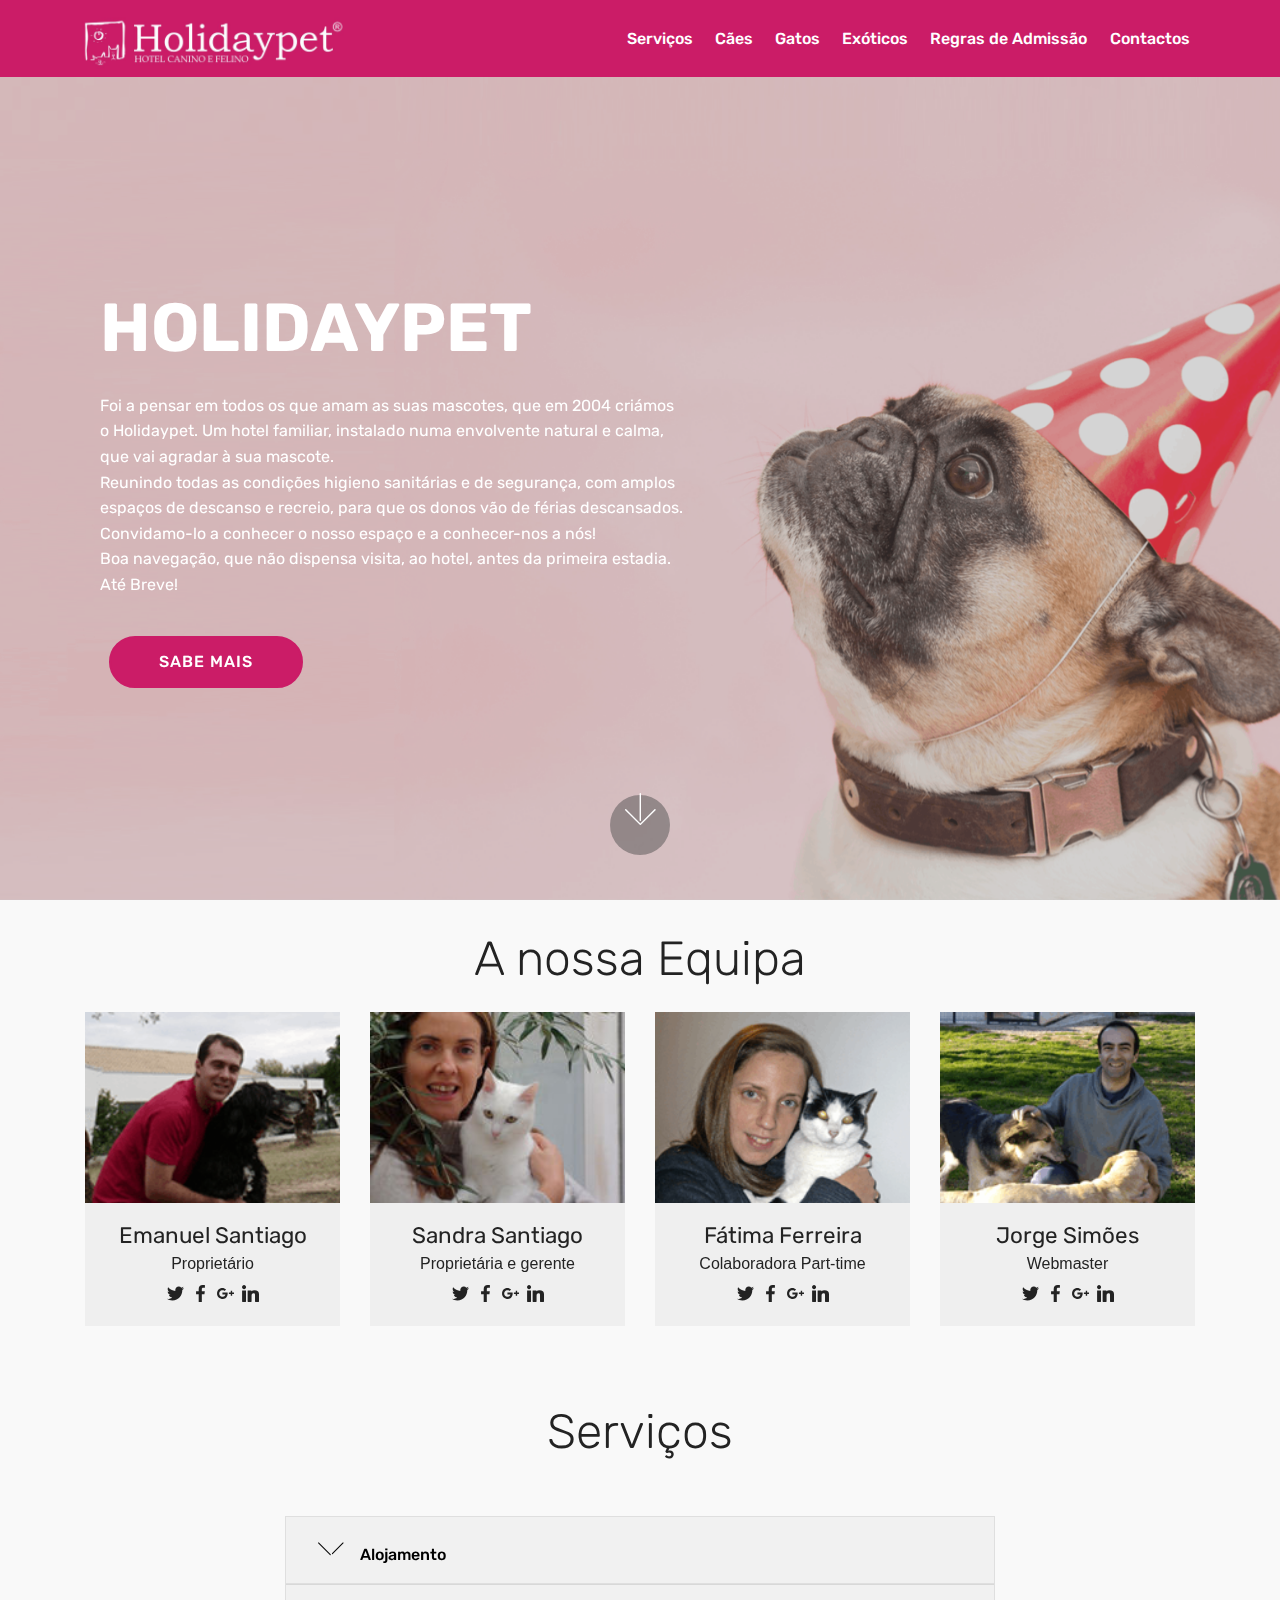
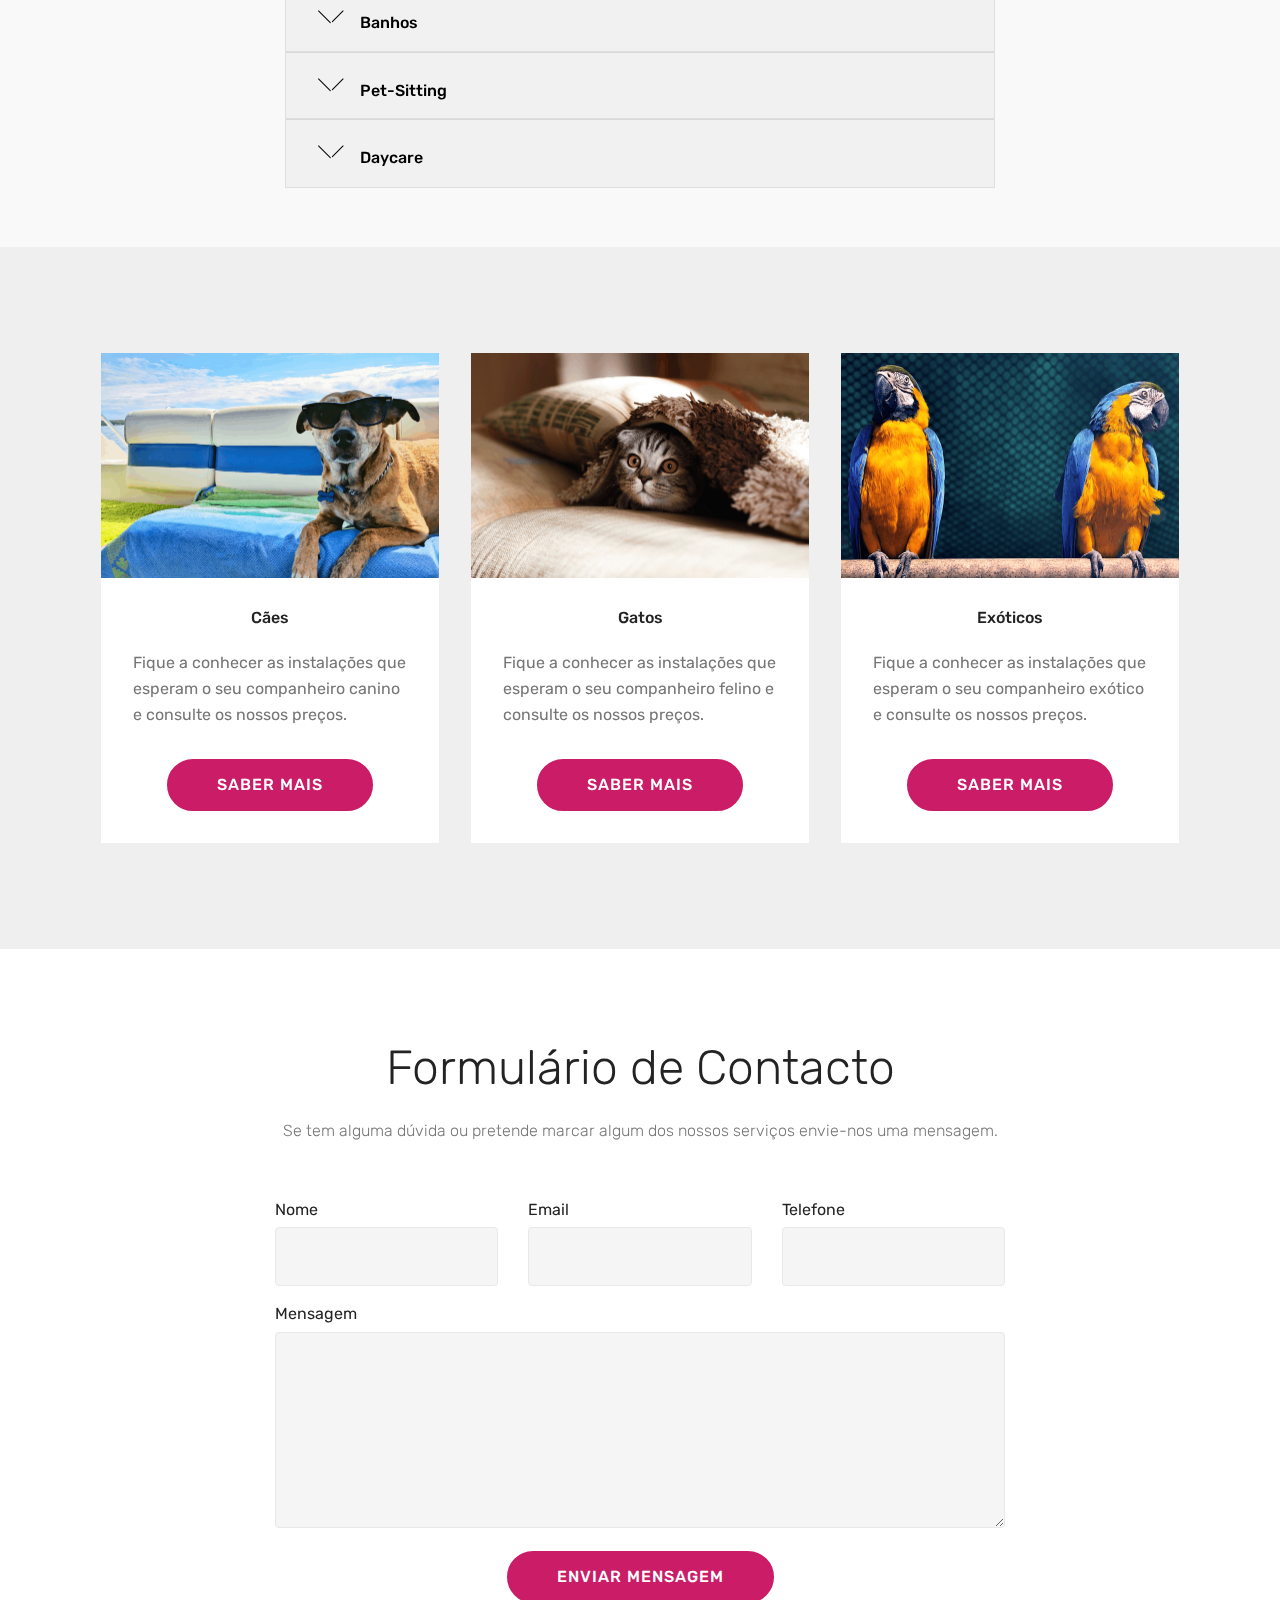
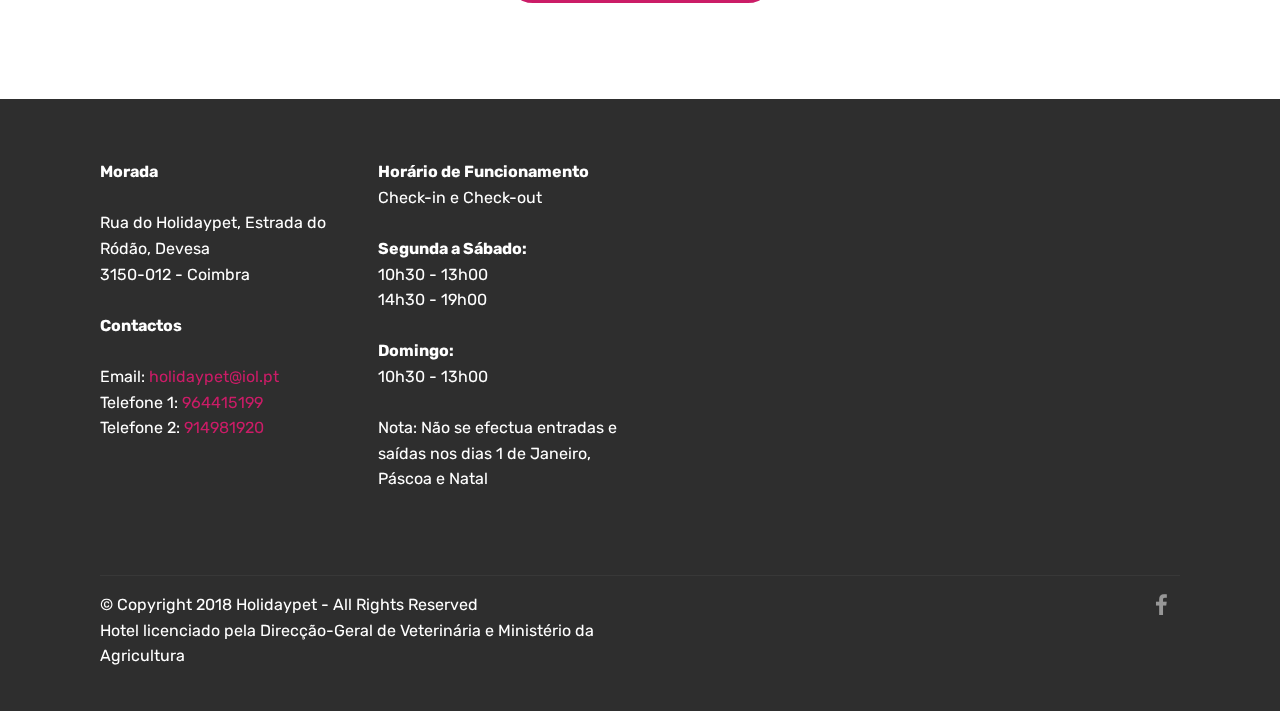
==== index.html @ d8737ee1 "create github pages" ====
<!DOCTYPE html>
<html >
<head>
  <!-- Site made with Mobirise Website Builder v4.8.1, https://mobirise.com -->
  <meta charset="UTF-8">
  <meta http-equiv="X-UA-Compatible" content="IE=edge">
  <meta name="generator" content="Mobirise v4.8.1, mobirise.com">
  <meta name="viewport" content="width=device-width, initial-scale=1, minimum-scale=1">
  <link rel="shortcut icon" href="assets/images/logo-570x126.png" type="image/x-icon">
  <meta name="description" content="">
  <title>Home</title>
  <link rel="stylesheet" href="assets/web/assets/mobirise-icons/mobirise-icons.css">
  <link rel="stylesheet" href="assets/tether/tether.min.css">
  <link rel="stylesheet" href="assets/soundcloud-plugin/style.css">
  <link rel="stylesheet" href="assets/bootstrap/css/bootstrap.min.css">
  <link rel="stylesheet" href="assets/bootstrap/css/bootstrap-grid.min.css">
  <link rel="stylesheet" href="assets/bootstrap/css/bootstrap-reboot.min.css">
  <link rel="stylesheet" href="assets/dropdown/css/style.css">
  <link rel="stylesheet" href="assets/socicon/css/styles.css">
  <link rel="stylesheet" href="assets/theme/css/style.css">
  <link rel="stylesheet" href="assets/mobirise/css/mbr-additional.css" type="text/css">
  
  
  
</head>
<body>
  <section class="menu cid-r0Eq3qAlws" once="menu" id="menu1-0">

    

    <nav class="navbar navbar-expand beta-menu navbar-dropdown align-items-center navbar-fixed-top navbar-toggleable-sm">
        <button class="navbar-toggler navbar-toggler-right" type="button" data-toggle="collapse" data-target="#navbarSupportedContent" aria-controls="navbarSupportedContent" aria-expanded="false" aria-label="Toggle navigation">
            <div class="hamburger">
                <span></span>
                <span></span>
                <span></span>
                <span></span>
            </div>
        </button>
        <div class="menu-logo">
            <div class="navbar-brand">
                <span class="navbar-logo">
                    <a href="index.html">
                         <img src="assets/images/logo-570x126.png" alt="Mobirise" title="" style="height: 3.8rem;">
                    </a>
                </span>
                
            </div>
        </div>
        <div class="collapse navbar-collapse" id="navbarSupportedContent">
            <ul class="navbar-nav nav-dropdown nav-right" data-app-modern-menu="true"><li class="nav-item">
                    <a class="nav-link link text-white display-4" href="https://mobirise.com">
                        </a>
                </li><li class="nav-item"><a class="nav-link link text-white display-4" href="https://mobirise.com">
                        </a></li><li class="nav-item"><a class="nav-link link text-white display-4" href="index.html#accordion1-16"><span class="mbri-home mbr-iconfont mbr-iconfont-btn" style="font-size: 1px; color: rgb(203, 28, 103);"></span>
                        
                        Serviços</a></li><li class="nav-item"><a class="nav-link link text-white display-4" href="caes.html"><span class="mbri-home mbr-iconfont mbr-iconfont-btn" style="font-size: 1px; color: rgb(203, 28, 103);"></span>
                        
                        Cães</a></li><li class="nav-item"><a class="nav-link link text-white display-4" href="gatos.html"><span class="mbri-home mbr-iconfont mbr-iconfont-btn" style="font-size: 1px; color: rgb(203, 28, 103);"></span>
                        
                        Gatos</a></li><li class="nav-item"><a class="nav-link link text-white display-4" href="exoticos.html"><span class="mbri-home mbr-iconfont mbr-iconfont-btn" style="font-size: 1px; color: rgb(203, 28, 103);"></span>
                        
                        Exóticos</a></li><li class="nav-item"><a class="nav-link link text-white display-4" href="regras_admissao.html"><span class="mbri-home mbr-iconfont mbr-iconfont-btn" style="font-size: 1px; color: rgb(203, 28, 103);"></span>
                        
                        Regras de Admissão</a></li><li class="nav-item"><a class="nav-link link text-white display-4" href="index.html#form1-k"><span class="mbri-home mbr-iconfont mbr-iconfont-btn" style="font-size: 1px; color: rgb(203, 28, 103);"></span>
                        
                        Contactos</a></li></ul>
            
        </div>
    </nav>
</section>

<section class="engine"><a href="https://mobiri.se/v">html templates</a></section><section class="header9 cid-r0PoAAW3eg mbr-fullscreen mbr-parallax-background" id="header9-2u">

    

    <div class="mbr-overlay" style="opacity: 0.3; background-color: rgb(118, 118, 118);">
    </div>

    <div class="container">
        <div class="media-container-column mbr-white col-md-8">
            <h1 class="mbr-section-title align-left mbr-bold pb-3 mbr-fonts-style display-1">
                <br>HOLIDAYPET
            </h1>
            
            <p class="mbr-text align-left pb-3 mbr-fonts-style display-7">Foi a pensar em todos os que amam as suas mascotes, que em 2004 criámos<br> o Holidaypet. Um hotel familiar, instalado numa envolvente natural e calma,<br> que vai agradar à sua mascote.<br>Reunindo todas as condições higieno sanitárias e de segurança, com amplos <br>espaços de descanso e recreio, para que os donos vão de férias descansados.<br>Convidamo-lo a conhecer o nosso espaço e a conhecer-nos a nós! <br>Boa navegação, que não dispensa visita, ao hotel, antes da primeira estadia. <br>Até Breve!</p>
            <div class="mbr-section-btn align-left"><a class="btn btn-md btn-secondary display-4" href="https://mobirise.com">SABE MAIS</a></div>
        </div>
    </div>

    <div class="mbr-arrow hidden-sm-down" aria-hidden="true">
        <a href="#next">
            <i class="mbri-down mbr-iconfont"></i>
        </a>
    </div>
</section>

<section class="features16 cid-r0EPdaZqsP" id="features16-a">
    
    
    
    <div class="container align-center">
        <h2 class="pb-3 mbr-fonts-style mbr-section-title display-2">
            A nossa Equipa</h2>
        
        <div class="row media-row">
            
        <div class="team-item col-lg-3 col-md-6">
                <div class="item-image">
                    <img src="assets/images/emanuel200-200x150.png" alt="" title="">
                </div>
                <div class="item-caption py-3">
                    <div class="item-name px-2">
                        <p class="mbr-fonts-style display-5">
                           Emanuel Santiago 
                        </p>
                    </div>
                    <div class="item-role px-2">
                        <p>Proprietário</p>
                    </div>
                    <div class="item-social pt-2">
                        <a href="https://twitter.com/mobirise" target="_blank">
                            <span class="p-1 socicon-twitter socicon mbr-iconfont mbr-iconfont-social"></span>
                        </a>
                        <a href="https://www.facebook.com/pages/Mobirise/1616226671953247" target="_blank">
                            <span class="p-1 socicon-facebook socicon mbr-iconfont mbr-iconfont-social"></span>
                        </a>
                        <a href="https://plus.google.com/u/0/+Mobirise" target="_blank">
                            <span class="p-1 socicon-googleplus socicon mbr-iconfont mbr-iconfont-social"></span>
                        </a>
                        <a href="https://www.linkedin.com/in/mobirise" target="_blank">
                            <span class="p-1 socicon-linkedin socicon mbr-iconfont mbr-iconfont-social"></span>
                        </a>
                        <a href="https://www.instagram.com/mobirise/" target="_blank">
                            
                        </a>
                        <a href="https://www.youtube.com/channel/UCt_tncVAetpK5JeM8L-8jyw" target="_blank">    
                            
                        </a>
                    </div>
                </div>
            </div><div class="team-item col-lg-3 col-md-6">
                <div class="item-image">
                    <img src="assets/images/sandra-thumb-200x150.jpg" alt="" title="">
                </div>
                <div class="item-caption py-3">
                    <div class="item-name px-2">
                        <p class="mbr-fonts-style display-5">
                           Sandra Santiago 
                        </p>
                    </div>
                    <div class="item-role px-2">
                        <p>Proprietária e gerente </p>
                    </div>
                    <div class="item-social pt-2">
                        <a href="https://twitter.com/mobirise" target="_blank">
                            <span class="p-1 socicon-twitter socicon mbr-iconfont mbr-iconfont-social"></span>
                        </a>
                        <a href="https://www.facebook.com/pages/Mobirise/1616226671953247" target="_blank">
                            <span class="p-1 socicon-facebook socicon mbr-iconfont mbr-iconfont-social"></span>
                        </a>
                        <a href="https://plus.google.com/u/0/+Mobirise" target="_blank">
                            <span class="p-1 socicon-googleplus socicon mbr-iconfont mbr-iconfont-social"></span>
                        </a>
                        <a href="https://www.linkedin.com/in/mobirise" target="_blank">
                            <span class="p-1 socicon-linkedin socicon mbr-iconfont mbr-iconfont-social"></span>
                        </a>
                        <a href="https://www.instagram.com/mobirise/" target="_blank">
                            
                        </a>
                        <a href="https://www.youtube.com/channel/UCt_tncVAetpK5JeM8L-8jyw" target="_blank">    
                            
                        </a>
                    </div>
                </div>
            </div><div class="team-item col-lg-3 col-md-6">
                <div class="item-image">
                    <img src="assets/images/fatima200-200x150.png" alt="" title="">
                </div>
                <div class="item-caption py-3">
                    <div class="item-name px-2">
                        <p class="mbr-fonts-style display-5">
                           Fátima Ferreira 
                        </p>
                    </div>
                    <div class="item-role px-2">
                        <p>Colaboradora Part-time </p>
                    </div>
                    <div class="item-social pt-2">
                        <a href="https://twitter.com/mobirise" target="_blank">
                            <span class="p-1 socicon-twitter socicon mbr-iconfont mbr-iconfont-social"></span>
                        </a>
                        <a href="https://www.facebook.com/pages/Mobirise/1616226671953247" target="_blank">
                            <span class="p-1 socicon-facebook socicon mbr-iconfont mbr-iconfont-social"></span>
                        </a>
                        <a href="https://plus.google.com/u/0/+Mobirise" target="_blank">
                            <span class="p-1 socicon-googleplus socicon mbr-iconfont mbr-iconfont-social"></span>
                        </a>
                        <a href="https://www.linkedin.com/in/mobirise" target="_blank">
                            <span class="p-1 socicon-linkedin socicon mbr-iconfont mbr-iconfont-social"></span>
                        </a>
                        <a href="https://www.instagram.com/mobirise/" target="_blank">
                            
                        </a>
                        <a href="https://www.youtube.com/channel/UCt_tncVAetpK5JeM8L-8jyw" target="_blank">    
                            
                        </a>
                    </div>
                </div>
            </div><div class="team-item col-lg-3 col-md-6">
                <div class="item-image">
                    <img src="assets/images/jorge200-200x150.png" alt="" title="">
                </div>
                <div class="item-caption py-3">
                    <div class="item-name px-2">
                        <p class="mbr-fonts-style display-5">
                           Jorge Simões 
                        </p>
                    </div>
                    <div class="item-role px-2">
                        <p>Webmaster</p>
                    </div>
                    <div class="item-social pt-2">
                        <a href="https://twitter.com/mobirise" target="_blank">
                            <span class="p-1 socicon-twitter socicon mbr-iconfont mbr-iconfont-social"></span>
                        </a>
                        <a href="https://www.facebook.com/pages/Mobirise/1616226671953247" target="_blank">
                            <span class="p-1 socicon-facebook socicon mbr-iconfont mbr-iconfont-social"></span>
                        </a>
                        <a href="https://plus.google.com/u/0/+Mobirise" target="_blank">
                            <span class="p-1 socicon-googleplus socicon mbr-iconfont mbr-iconfont-social"></span>
                        </a>
                        <a href="https://www.linkedin.com/in/mobirise" target="_blank">
                            <span class="p-1 socicon-linkedin socicon mbr-iconfont mbr-iconfont-social"></span>
                        </a>
                        <a href="https://www.instagram.com/mobirise/" target="_blank">
                            
                        </a>
                        <a href="https://www.youtube.com/channel/UCt_tncVAetpK5JeM8L-8jyw" target="_blank">    
                            
                        </a>
                    </div>
                </div>
            </div></div>    
    </div>
</section>

<section class="accordion1 cid-r0MY4zPV3T" id="accordion1-16">

    

    
    <div class="container">
        <div class="media-container-row">
            <div class="col-12 col-md-8">
                <div class="section-head text-center space30">
                    <h2 class="mbr-section-title pb-5 mbr-fonts-style display-2">
                        Serviços</h2>
                </div>
                <div class="clearfix"></div>
                <div id="bootstrap-accordion_3" class="panel-group accordionStyles accordion" role="tablist" aria-multiselectable="true">
                    <div class="card">
                        <div class="card-header" role="tab" id="headingOne">
                            <a role="button" class="panel-title collapsed text-black" data-toggle="collapse" data-core="" href="#collapse1_3" aria-expanded="false" aria-controls="collapse1">
                                <h4 class="mbr-fonts-style display-7">
                                    <span class="sign mbr-iconfont mbri-arrow-down inactive"></span>Alojamento
                                </h4>
                            </a>
                        </div>
                        <div id="collapse1_3" class="panel-collapse noScroll collapse " role="tabpanel" aria-labelledby="headingOne" data-parent="#bootstrap-accordion_3">
                            <div class="panel-body p-4">
                                <p class="mbr-fonts-style panel-text display-7">
                                   Serviço para caninos, felinos, coelhos, hamsters, esquilos, chinchilas, tartarugas, pássaros e outros pequenos animais. </p>
                            </div>
                        </div>
                    </div>
                    <div class="card">
                        <div class="card-header" role="tab" id="headingTwo">
                            <a role="button" class="collapsed panel-title text-black" data-toggle="collapse" data-core="" href="#collapse2_3" aria-expanded="false" aria-controls="collapse2">
                                <h4 class="mbr-fonts-style display-7">
                                    <span class="sign mbr-iconfont mbri-arrow-down inactive"></span>Banhos
                               </h4>
                            </a>
                            
                        </div>
                        <div id="collapse2_3" class="panel-collapse noScroll collapse" role="tabpanel" aria-labelledby="headingTwo" data-parent="#bootstrap-accordion_3">
                            <div class="panel-body p-4">
                                <p class="mbr-fonts-style panel-text display-7">
                                   Serviço para caninos e felinos. </p>
                            </div>
                        </div>
                    </div>
                    <div class="card">
                        <div class="card-header" role="tab" id="headingThree">
                            <a role="button" class="collapsed text-black panel-title" data-toggle="collapse" data-core="" href="#collapse3_3" aria-expanded="false" aria-controls="collapse3">
                                <h4 class="mbr-fonts-style display-7">
                                    <span class="sign mbr-iconfont mbri-arrow-down inactive"></span>Pet-Sitting</h4>
                            </a>
                        </div>
                        <div id="collapse3_3" class="panel-collapse noScroll collapse" role="tabpanel" aria-labelledby="headingThree" data-parent="#bootstrap-accordion_3">
                            <div class="panel-body p-4">
                                <p class="mbr-fonts-style panel-text display-7">Serviço disponível ao domicílio, exclusivamente para felinos, coelhos, hamsters, esquilos, chinchilas, tartarugas, pássaros e outros pequenos animais.&nbsp;</p>
                            </div>
                        </div>
                    </div>
                    <div class="card">
                        <div class="card-header" role="tab" id="headingFour">
                            <a role="button" class="collapsed panel-title text-black" data-toggle="collapse" data-core="" href="#collapse4_3" aria-expanded="false" aria-controls="collapse4">
                                <h4 class="mbr-fonts-style display-7">
                                    <span class="sign mbr-iconfont mbri-arrow-down inactive"></span>Daycare</h4>
                            </a> 
                        </div>
                        <div id="collapse4_3" class="panel-collapse noScroll collapse" role="tabpanel" aria-labelledby="headingFour" data-parent="#bootstrap-accordion_3">
                            <div class="panel-body p-4">
                                <p class="mbr-fonts-style panel-text display-7">O Daycare é um Serviço de creche, permite aos donos deixarem a sua mascote ocupada durante o dia. <br><br>Sabia que para a sua mascote é importante, para além do carinho, exercício, convívio com outras mascotes, convívio com pessoas fora do núcleo familiar e conhecimento de outros ambientes? Estas etapas são muito importantes para o desenvolvimento da sua mascote e sua sociabilização. Este serviço foi criado para o ajudar neste processo.&nbsp;</p>
                            </div>
                        </div>
                    </div>
                    
                    
                </div>
            </div>
        </div>
    </div>
</section>

<section class="features3 cid-r0Od0zZRGk" id="features3-18">

    

    
    <div class="container">
        <div class="media-container-row">
            <div class="card p-3 col-12 col-md-6 col-lg-4">
                <div class="card-wrapper">
                    <div class="card-img">
                        <img src="assets/images/servcao-676x451.png" alt="Mobirise" title="">
                    </div>
                    <div class="card-box">
                        <h4 class="card-title mbr-fonts-style display-7">
                            Cães</h4>
                        <p class="mbr-text mbr-fonts-style display-7">
                            Fique a conhecer as instalações que esperam o seu companheiro canino e consulte os nossos preços.</p>
                    </div>
                    <div class="mbr-section-btn text-center"><a href="caes.html" class="btn btn-secondary display-4">
                            SABER MAIS</a></div>
                </div>
            </div>

            <div class="card p-3 col-12 col-md-6 col-lg-4">
                <div class="card-wrapper">
                    <div class="card-img">
                        <img src="assets/images/servgato-676x451.png" alt="Mobirise" title="">
                    </div>
                    <div class="card-box">
                        <h4 class="card-title mbr-fonts-style display-7">
                            Gatos</h4>
                        <p class="mbr-text mbr-fonts-style display-7">
                            Fique a conhecer as instalações que esperam o seu companheiro felino e consulte os nossos preços.
                        </p>
                    </div>
                    <div class="mbr-section-btn text-center"><a href="gatos.html" class="btn btn-secondary display-4">
                            SABER MAIS</a></div>
                </div>
            </div>

            <div class="card p-3 col-12 col-md-6 col-lg-4">
                <div class="card-wrapper">
                    <div class="card-img">
                        <img src="assets/images/servexo-676x451.png" alt="Mobirise" title="">
                    </div>
                    <div class="card-box">
                        <h4 class="card-title mbr-fonts-style display-7">
                            Exóticos</h4>
                        <p class="mbr-text mbr-fonts-style display-7">
                            Fique a conhecer as instalações que esperam o seu companheiro exótico e consulte os nossos preços.
                        </p>
                    </div>
                    <div class="mbr-section-btn text-center"><a href="exoticos.html" class="btn btn-secondary display-4">
                            SABER MAIS</a></div>
                </div>
            </div>

            
        </div>
    </div>
</section>

<section class="mbr-section form1 cid-r0ESsJQLEN" id="form1-k">

    

    
    <div class="container">
        <div class="row justify-content-center">
            <div class="title col-12 col-lg-8">
                <h2 class="mbr-section-title align-center pb-3 mbr-fonts-style display-2">Formulário de Contacto</h2>
                <h3 class="mbr-section-subtitle align-center mbr-light pb-3 mbr-fonts-style display-7">Se tem alguma dúvida ou pretende marcar algum dos nossos serviços envie-nos uma mensagem.</h3>
            </div>
        </div>
    </div>
    <div class="container">
        <div class="row justify-content-center">
            <div class="media-container-column col-lg-8" data-form-type="formoid">
                    <div data-form-alert="" hidden="">Obrigado por entrar em contacto connosco!</div>
            
                    <form class="mbr-form" action="https://mobirise.com/" method="post" data-form-title="Mobirise Form"><input type="hidden" name="email" data-form-email="true" value="cgii+qHVzzwl19HtcxPn2Hf8NtanDV+rA7GjeRIe0crvf9YnSVS6POp0loMWx1vFaktTw7G5fOUTN0noNILBlGeUNCCtD7Axg7xq3Pv9yaRhosr0jr+OQCxIlFz5Ya4S" data-form-field="Email">
                        <div class="row row-sm-offset">
                            <div class="col-md-4 multi-horizontal" data-for="name">
                                <div class="form-group">
                                    <label class="form-control-label mbr-fonts-style display-7" for="name-form1-k">Nome</label>
                                    <input type="text" class="form-control" name="name" data-form-field="Name" required="" id="name-form1-k">
                                </div>
                            </div>
                            <div class="col-md-4 multi-horizontal" data-for="email">
                                <div class="form-group">
                                    <label class="form-control-label mbr-fonts-style display-7" for="email-form1-k">Email</label>
                                    <input type="email" class="form-control" name="email" data-form-field="Email" required="" id="email-form1-k">
                                </div>
                            </div>
                            <div class="col-md-4 multi-horizontal" data-for="phone">
                                <div class="form-group">
                                    <label class="form-control-label mbr-fonts-style display-7" for="phone-form1-k">Telefone</label>
                                    <input type="tel" class="form-control" name="phone" data-form-field="Phone" id="phone-form1-k">
                                </div>
                            </div>
                        </div>
                        <div class="form-group" data-for="message">
                            <label class="form-control-label mbr-fonts-style display-7" for="message-form1-k">Mensagem</label>
                            <textarea type="text" class="form-control" name="message" rows="7" data-form-field="Message" id="message-form1-k"></textarea>
                        </div>
            
                        <span class="input-group-btn"><button href="" type="submit" class="btn btn-form btn-secondary display-4">ENVIAR MENSAGEM</button></span>
                    </form>
            </div>
        </div>
    </div>
</section>

<section class="cid-r0ERWtTzeM" id="footer2-c">

    

    

    <div class="container">
        <div class="media-container-row content mbr-white">
            <div class="col-12 col-md-3 mbr-fonts-style display-7">
                <p class="mbr-text">
                    <strong>Morada</strong>
                    <br>
                    <br>Rua do Holidaypet, Estrada do Ródão, Devesa<br>3150-012 - Coimbra<br>
                    <br><strong>Contactos</strong>
                    <br>
                    <br>Email: <a href="mailto:holidaypet@iol.pt" class="text-secondary">holidaypet@iol.pt&nbsp;</a><br>Telefone 1: <a href="tel:964415199" class="text-secondary">964415199</a><br>Telefone 2: <a href="tel:914981920" class="text-secondary">914981920</a><br></p>
            </div>
            <div class="col-12 col-md-3 mbr-fonts-style display-7">
                <p class="mbr-text">
                    <strong>Horário de Funcionamento</strong>
<br>Check-in e Check-out<br><br><strong>Segunda a Sábado:<br></strong>10h30 - 13h00<br>14h30 - 19h00<br><br><strong>Domingo:</strong><br>10h30 - 13h00<br><br>Nota: Não se efectua entradas e saídas nos dias 1 de Janeiro, Páscoa e Natal<br></p>
            </div>
            <div class="col-12 col-md-6">
                <div class="google-map"><iframe frameborder="0" style="border:0" src="https://www.google.com/maps/embed/v1/place?key=AIzaSyA0Dx_boXQiwvdz8sJHoYeZNVTdoWONYkU&amp;q=place_id:ChIJTQsswzNYIg0RwTUTIafDZIU" allowfullscreen=""></iframe></div>
            </div>
        </div>
        <div class="footer-lower">
            <div class="media-container-row">
                <div class="col-sm-12">
                    <hr>
                </div>
            </div>
            <div class="media-container-row mbr-white">
                <div class="col-sm-6 copyright">
                    <p class="mbr-text mbr-fonts-style display-7">
                        © Copyright 2018 Holidaypet - All Rights Reserved<br>Hotel licenciado pela Direcção-Geral de Veterinária e Ministério da Agricultura<br><br>
                    </p>
                </div>
                <div class="col-md-6">
                    <div class="social-list align-right">
                        <div class="soc-item">
                            <a href="https://twitter.com/mobirise" target="_blank">
                                <span class="mbr-iconfont mbr-iconfont-social socicon-facebook socicon"></span>
                            </a>
                        </div>
                        
                        
                        
                        
                        
                    </div>
                </div>
            </div>
        </div>
    </div>
</section>


  <script src="assets/web/assets/jquery/jquery.min.js"></script>
  <script src="assets/popper/popper.min.js"></script>
  <script src="assets/tether/tether.min.js"></script>
  <script src="assets/bootstrap/js/bootstrap.min.js"></script>
  <script src="assets/dropdown/js/script.min.js"></script>
  <script src="assets/touchswipe/jquery.touch-swipe.min.js"></script>
  <script src="assets/parallax/jarallax.min.js"></script>
  <script src="assets/mbr-switch-arrow/mbr-switch-arrow.js"></script>
  <script src="assets/smoothscroll/smooth-scroll.js"></script>
  <script src="assets/theme/js/script.js"></script>
  <script src="assets/formoid/formoid.min.js"></script>
  
  
</body>
</html>
---- assets/web/assets/mobirise-icons/mobirise-icons.css ----
@font-face {
  font-family: 'MobiriseIcons';
  src:  url('mobirise-icons.eot?spat4u');
  src:  url('mobirise-icons.eot?spat4u#iefix') format('embedded-opentype'),
    url('mobirise-icons.ttf?spat4u') format('truetype'),
    url('mobirise-icons.woff?spat4u') format('woff'),
    url('mobirise-icons.svg?spat4u#MobiriseIcons') format('svg');
  font-weight: normal;
  font-style: normal;
}

[class^="mbri-"], [class*=" mbri-"] {
  /* use !important to prevent issues with browser extensions that change fonts */
  font-family: MobiriseIcons !important;
  speak: none;
  font-style: normal;
  font-weight: normal;
  font-variant: normal;
  text-transform: none;
  line-height: 1;

  /* Better Font Rendering =========== */
  -webkit-font-smoothing: antialiased;
  -moz-osx-font-smoothing: grayscale;
}

.mbri-add-submenu:before {
  content: "\e900";
}
.mbri-alert:before {
  content: "\e901";
}
.mbri-align-center:before {
  content: "\e902";
}
.mbri-align-justify:before {
  content: "\e903";
}
.mbri-align-left:before {
  content: "\e904";
}
.mbri-align-right:before {
  content: "\e905";
}
.mbri-android:before {
  content: "\e906";
}
.mbri-apple:before {
  content: "\e907";
}
.mbri-arrow-down:before {
  content: "\e908";
}
.mbri-arrow-next:before {
  content: "\e909";
}
.mbri-arrow-prev:before {
  content: "\e90a";
}
.mbri-arrow-up:before {
  content: "\e90b";
}
.mbri-bold:before {
  content: "\e90c";
}
.mbri-bookmark:before {
  content: "\e90d";
}
.mbri-bootstrap:before {
  content: "\e90e";
}
.mbri-briefcase:before {
  content: "\e90f";
}
.mbri-browse:before {
  content: "\e910";
}
.mbri-bulleted-list:before {
  content: "\e911";
}
.mbri-calendar:before {
  content: "\e912";
}
.mbri-camera:before {
  content: "\e913";
}
.mbri-cart-add:before {
  content: "\e914";
}
.mbri-cart-full:before {
  content: "\e915";
}
.mbri-cash:before {
  content: "\e916";
}
.mbri-change-style:before {
  content: "\e917";
}
.mbri-chat:before {
  content: "\e918";
}
.mbri-clock:before {
  content: "\e919";
}
.mbri-close:before {
  content: "\e91a";
}
.mbri-cloud:before {
  content: "\e91b";
}
.mbri-code:before {
  content: "\e91c";
}
.mbri-contact-form:before {
  content: "\e91d";
}
.mbri-credit-card:before {
  content: "\e91e";
}
.mbri-cursor-click:before {
  content: "\e91f";
}
.mbri-cust-feedback:before {
  content: "\e920";
}
.mbri-database:before {
  content: "\e921";
}
.mbri-delivery:before {
  content: "\e922";
}
.mbri-desktop:before {
  content: "\e923";
}
.mbri-devices:before {
  content: "\e924";
}
.mbri-down:before {
  content: "\e925";
}
.mbri-download:before {
  content: "\e989";
}
.mbri-drag-n-drop:before {
  content: "\e927";
}
.mbri-drag-n-drop2:before {
  content: "\e928";
}
.mbri-edit:before {
  content: "\e929";
}
.mbri-edit2:before {
  content: "\e92a";
}
.mbri-error:before {
  content: "\e92b";
}
.mbri-extension:before {
  content: "\e92c";
}
.mbri-features:before {
  content: "\e92d";
}
.mbri-file:before {
  content: "\e92e";
}
.mbri-flag:before {
  content: "\e92f";
}
.mbri-folder:before {
  content: "\e930";
}
.mbri-gift:before {
  content: "\e931";
}
.mbri-github:before {
  content: "\e932";
}
.mbri-globe:before {
  content: "\e933";
}
.mbri-globe-2:before {
  content: "\e934";
}
.mbri-growing-chart:before {
  content: "\e935";
}
.mbri-hearth:before {
  content: "\e936";
}
.mbri-help:before {
  content: "\e937";
}
.mbri-home:before {
  content: "\e938";
}
.mbri-hot-cup:before {
  content: "\e939";
}
.mbri-idea:before {
  content: "\e93a";
}
.mbri-image-gallery:before {
  content: "\e93b";
}
.mbri-image-slider:before {
  content: "\e93c";
}
.mbri-info:before {
  content: "\e93d";
}
.mbri-italic:before {
  content: "\e93e";
}
.mbri-key:before {
  content: "\e93f";
}
.mbri-laptop:before {
  content: "\e940";
}
.mbri-layers:before {
  content: "\e941";
}
.mbri-left-right:before {
  content: "\e942";
}
.mbri-left:before {
  content: "\e943";
}
.mbri-letter:before {
  content: "\e944";
}
.mbri-like:before {
  content: "\e945";
}
.mbri-link:before {
  content: "\e946";
}
.mbri-lock:before {
  content: "\e947";
}
.mbri-login:before {
  content: "\e948";
}
.mbri-logout:before {
  content: "\e949";
}
.mbri-magic-stick:before {
  content: "\e94a";
}
.mbri-map-pin:before {
  content: "\e94b";
}
.mbri-menu:before {
  content: "\e94c";
}
.mbri-mobile:before {
  content: "\e94d";
}
.mbri-mobile2:before {
  content: "\e94e";
}
.mbri-mobirise:before {
  content: "\e94f";
}
.mbri-more-horizontal:before {
  content: "\e950";
}
.mbri-more-vertical:before {
  content: "\e951";
}
.mbri-music:before {
  content: "\e952";
}
.mbri-new-file:before {
  content: "\e953";
}
.mbri-numbered-list:before {
  content: "\e954";
}
.mbri-opened-folder:before {
  content: "\e955";
}
.mbri-pages:before {
  content: "\e956";
}
.mbri-paper-plane:before {
  content: "\e957";
}
.mbri-paperclip:before {
  content: "\e958";
}
.mbri-photo:before {
  content: "\e959";
}
.mbri-photos:before {
  content: "\e95a";
}
.mbri-pin:before {
  content: "\e95b";
}
.mbri-play:before {
  content: "\e95c";
}
.mbri-plus:before {
  content: "\e95d";
}
.mbri-preview:before {
  content: "\e95e";
}
.mbri-print:before {
  content: "\e95f";
}
.mbri-protect:before {
  content: "\e960";
}
.mbri-question:before {
  content: "\e961";
}
.mbri-quote-left:before {
  content: "\e962";
}
.mbri-quote-right:before {
  content: "\e963";
}
.mbri-refresh:before {
  content: "\e964";
}
.mbri-responsive:before {
  content: "\e965";
}
.mbri-right:before {
  content: "\e966";
}
.mbri-rocket:before {
  content: "\e967";
}
.mbri-sad-face:before {
  content: "\e968";
}
.mbri-sale:before {
  content: "\e969";
}
.mbri-save:before {
  content: "\e96a";
}
.mbri-search:before {
  content: "\e96b";
}
.mbri-setting:before {
  content: "\e96c";
}
.mbri-setting2:before {
  content: "\e96d";
}
.mbri-setting3:before {
  content: "\e96e";
}
.mbri-share:before {
  content: "\e96f";
}
.mbri-shopping-bag:before {
  content: "\e970";
}
.mbri-shopping-basket:before {
  content: "\e971";
}
.mbri-shopping-cart:before {
  content: "\e972";
}
.mbri-sites:before {
  content: "\e973";
}
.mbri-smile-face:before {
  content: "\e974";
}
.mbri-speed:before {
  content: "\e975";
}
.mbri-star:before {
  content: "\e976";
}
.mbri-success:before {
  content: "\e977";
}
.mbri-sun:before {
  content: "\e978";
}
.mbri-sun2:before {
  content: "\e979";
}
.mbri-tablet:before {
  content: "\e97a";
}
.mbri-tablet-vertical:before {
  content: "\e97b";
}
.mbri-target:before {
  content: "\e97c";
}
.mbri-timer:before {
  content: "\e97d";
}
.mbri-to-ftp:before {
  content: "\e97e";
}
.mbri-to-local-drive:before {
  content: "\e97f";
}
.mbri-touch-swipe:before {
  content: "\e980";
}
.mbri-touch:before {
  content: "\e981";
}
.mbri-trash:before {
  content: "\e982";
}
.mbri-underline:before {
  content: "\e983";
}
.mbri-unlink:before {
  content: "\e984";
}
.mbri-unlock:before {
  content: "\e985";
}
.mbri-up-down:before {
  content: "\e986";
}
.mbri-up:before {
  content: "\e987";
}
.mbri-update:before {
  content: "\e988";
}
.mbri-upload:before {
 content: "\e926"; 
}
.mbri-user:before {
  content: "\e98a";
}
.mbri-user2:before {
  content: "\e98b";
}
.mbri-users:before {
  content: "\e98c";
}
.mbri-video:before {
  content: "\e98d";
}
.mbri-video-play:before {
  content: "\e98e";
}
.mbri-watch:before {
  content: "\e98f";
}
.mbri-website-theme:before {
  content: "\e990";
}
.mbri-wifi:before {
  content: "\e991";
}
.mbri-windows:before {
  content: "\e992";
}
.mbri-zoom-out:before {
  content: "\e993";
}
.mbri-redo:before {
  content: "\e994";
}
.mbri-undo:before {
  content: "\e995";
}
---- assets/soundcloud-plugin/style.css ----
.addons-container {
  position: relative;
  margin-left: auto;
  margin-right: auto;
  padding-right: 15px;
  padding-left: 15px; }
  @media (min-width: 576px) {
    .addons-container {
      padding-right: 15px;
      padding-left: 15px; } }
  @media (min-width: 768px) {
    .addons-container {
      padding-right: 15px;
      padding-left: 15px; } }
  @media (min-width: 992px) {
    .addons-container {
      padding-right: 15px;
      padding-left: 15px; } }
  @media (min-width: 1200px) {
    .addons-container {
      padding-right: 15px;
      padding-left: 15px; } }
  @media (min-width: 576px) {
    .addons-container {
      width: 540px;
      max-width: 100%; } }
  @media (min-width: 768px) {
    .addons-container {
      width: 720px;
      max-width: 100%; } }
  @media (min-width: 992px) {
    .addons-container {
      width: 960px;
      max-width: 100%; } }
  @media (min-width: 1200px) {
    .addons-container {
      width: 1140px;
      max-width: 100%; } }

.addons-container-inner{
    position: relative;
    width: 100%;
    min-height: 1px;
    padding-right: 15px;
    padding-left: 15px;
}
@media (min-width: 567px) {
    .addons-container-inner{
        -ms-flex: 0 0 66.666667%;
        flex: 0 0 66.666667%;
        max-width: 66.666667%;
    }
}
.addons-row{
    display: flex;
    justify-content:center;
}
---- assets/dropdown/css/style.css ----
.navbar-dropdown {
  left: 0;
  padding: 0;
  position: absolute;
  right: 0;
  top: 0;
  transition: all 0.45s ease;
  z-index: 1030;
  background: #282828; }
  .navbar-dropdown .navbar-logo {
    margin-right: 0.8rem;
    transition: margin 0.3s ease-in-out;
    vertical-align: middle; }
    .navbar-dropdown .navbar-logo img {
      height: 3.125rem;
      transition: all 0.3s ease-in-out; }
    .navbar-dropdown .navbar-logo.mbr-iconfont {
      font-size: 3.125rem;
      line-height: 3.125rem; }
  .navbar-dropdown .navbar-caption {
    font-weight: 700;
    white-space: normal;
    vertical-align: -4px;
    line-height: 3.125rem !important; }
    .navbar-dropdown .navbar-caption, .navbar-dropdown .navbar-caption:hover {
      color: inherit;
      text-decoration: none; }
  .navbar-dropdown .mbr-iconfont + .navbar-caption {
    vertical-align: -1px; }
  .navbar-dropdown.navbar-fixed-top {
    position: fixed; }
  .navbar-dropdown .navbar-brand span {
    vertical-align: -4px; }
  .navbar-dropdown.bg-color.transparent {
    background: none; }
  .navbar-dropdown.navbar-short .navbar-brand {
    padding: 0.625rem 0; }
    .navbar-dropdown.navbar-short .navbar-brand span {
      vertical-align: -1px; }
  .navbar-dropdown.navbar-short .navbar-caption {
    line-height: 2.375rem !important;
    vertical-align: -2px; }
  .navbar-dropdown.navbar-short .navbar-logo {
    margin-right: 0.5rem; }
    .navbar-dropdown.navbar-short .navbar-logo img {
      height: 2.375rem; }
    .navbar-dropdown.navbar-short .navbar-logo.mbr-iconfont {
      font-size: 2.375rem;
      line-height: 2.375rem; }
  .navbar-dropdown.navbar-short .mbr-table-cell {
    height: 3.625rem; }
  .navbar-dropdown .navbar-close {
    left: 0.6875rem;
    position: fixed;
    top: 0.75rem;
    z-index: 1000; }
  .navbar-dropdown .hamburger-icon {
    content: "";
    display: inline-block;
    vertical-align: middle;
    width: 16px;
    -webkit-box-shadow: 0 -6px 0 1px #282828,0 0 0 1px #282828,0 6px 0 1px #282828;
    -moz-box-shadow: 0 -6px 0 1px #282828,0 0 0 1px #282828,0 6px 0 1px #282828;
    box-shadow: 0 -6px 0 1px #282828,0 0 0 1px #282828,0 6px 0 1px #282828; }

.dropdown-menu .dropdown-toggle[data-toggle="dropdown-submenu"]::after {
  border-bottom: 0.35em solid transparent;
  border-left: 0.35em solid;
  border-right: 0;
  border-top: 0.35em solid transparent;
  margin-left: 0.3rem; }

.dropdown-menu .dropdown-item:focus {
  outline: 0; }

.nav-dropdown {
  font-size: 0.75rem;
  font-weight: 500;
  height: auto !important; }
  .nav-dropdown .nav-btn {
    padding-left: 1rem; }
  .nav-dropdown .link {
    margin: .667em 1.667em;
    font-weight: 500;
    padding: 0;
    transition: color .2s ease-in-out; }
    .nav-dropdown .link.dropdown-toggle {
      margin-right: 2.583em; }
      .nav-dropdown .link.dropdown-toggle::after {
        margin-left: .25rem;
        border-top: 0.35em solid;
        border-right: 0.35em solid transparent;
        border-left: 0.35em solid transparent;
        border-bottom: 0; }
      .nav-dropdown .link.dropdown-toggle[aria-expanded="true"] {
        margin: 0;
        padding: 0.667em 3.263em  0.667em 1.667em; }
  .nav-dropdown .link::after,
  .nav-dropdown .dropdown-item::after {
    color: inherit; }
  .nav-dropdown .btn {
    font-size: 0.75rem;
    font-weight: 700;
    letter-spacing: 0;
    margin-bottom: 0;
    padding-left: 1.25rem;
    padding-right: 1.25rem; }
  .nav-dropdown .dropdown-menu {
    border-radius: 0;
    border: 0;
    left: 0;
    margin: 0;
    padding-bottom: 1.25rem;
    padding-top: 1.25rem;
    position: relative; }
  .nav-dropdown .dropdown-submenu {
    margin-left: 0.125rem;
    top: 0; }
  .nav-dropdown .dropdown-item {
    font-weight: 500;
    line-height: 2;
    padding: 0.3846em 4.615em 0.3846em 1.5385em;
    position: relative;
    transition: color .2s ease-in-out, background-color .2s ease-in-out; }
    .nav-dropdown .dropdown-item::after {
      margin-top: -0.3077em;
      position: absolute;
      right: 1.1538em;
      top: 50%; }
    .nav-dropdown .dropdown-item:focus, .nav-dropdown .dropdown-item:hover {
      background: none; }

@media (max-width: 767px) {
  .nav-dropdown.navbar-toggleable-sm {
    bottom: 0;
    display: none;
    left: 0;
    overflow-x: hidden;
    position: fixed;
    top: 0;
    transform: translateX(-100%);
    -ms-transform: translateX(-100%);
    -webkit-transform: translateX(-100%);
    width: 18.75rem;
    z-index: 999; } }
.nav-dropdown.navbar-toggleable-xl {
  bottom: 0;
  display: none;
  left: 0;
  overflow-x: hidden;
  position: fixed;
  top: 0;
  transform: translateX(-100%);
  -ms-transform: translateX(-100%);
  -webkit-transform: translateX(-100%);
  width: 18.75rem;
  z-index: 999; }

.nav-dropdown-sm {
  display: block !important;
  overflow-x: hidden;
  overflow: auto;
  padding-top: 3.875rem; }
  .nav-dropdown-sm::after {
    content: "";
    display: block;
    height: 3rem;
    width: 100%; }
  .nav-dropdown-sm.collapse.in ~ .navbar-close {
    display: block !important; }
  .nav-dropdown-sm.collapsing, .nav-dropdown-sm.collapse.in {
    transform: translateX(0);
    -ms-transform: translateX(0);
    -webkit-transform: translateX(0);
    transition: all 0.25s ease-out;
    -webkit-transition: all 0.25s ease-out;
    background: #282828; }
  .nav-dropdown-sm.collapsing[aria-expanded="false"] {
    transform: translateX(-100%);
    -ms-transform: translateX(-100%);
    -webkit-transform: translateX(-100%); }
  .nav-dropdown-sm .nav-item {
    display: block;
    margin-left: 0 !important;
    padding-left: 0; }
  .nav-dropdown-sm .link,
  .nav-dropdown-sm .dropdown-item {
    border-top: 1px dotted rgba(255, 255, 255, 0.1);
    font-size: 0.8125rem;
    line-height: 1.6;
    margin: 0 !important;
    padding: 0.875rem 2.4rem 0.875rem 1.5625rem !important;
    position: relative;
    white-space: normal; }
    .nav-dropdown-sm .link:focus, .nav-dropdown-sm .link:hover,
    .nav-dropdown-sm .dropdown-item:focus,
    .nav-dropdown-sm .dropdown-item:hover {
      background: rgba(0, 0, 0, 0.2) !important;
      color: #c0a375; }
  .nav-dropdown-sm .nav-btn {
    position: relative;
    padding: 1.5625rem 1.5625rem 0 1.5625rem; }
    .nav-dropdown-sm .nav-btn::before {
      border-top: 1px dotted rgba(255, 255, 255, 0.1);
      content: "";
      left: 0;
      position: absolute;
      top: 0;
      width: 100%; }
    .nav-dropdown-sm .nav-btn + .nav-btn {
      padding-top: 0.625rem; }
      .nav-dropdown-sm .nav-btn + .nav-btn::before {
        display: none; }
  .nav-dropdown-sm .btn {
    padding: 0.625rem 0; }
  .nav-dropdown-sm .dropdown-toggle[data-toggle="dropdown-submenu"]::after {
    margin-left: .25rem;
    border-top: 0.35em solid;
    border-right: 0.35em solid transparent;
    border-left: 0.35em solid transparent;
    border-bottom: 0; }
  .nav-dropdown-sm .dropdown-toggle[data-toggle="dropdown-submenu"][aria-expanded="true"]::after {
    border-top: 0;
    border-right: 0.35em solid transparent;
    border-left: 0.35em solid transparent;
    border-bottom: 0.35em solid; }
  .nav-dropdown-sm .dropdown-menu {
    margin: 0;
    padding: 0;
    position: relative;
    top: 0;
    left: 0;
    width: 100%;
    border: 0;
    float: none;
    border-radius: 0;
    background: none; }
  .nav-dropdown-sm .dropdown-submenu {
    left: 100%;
    margin-left: 0.125rem;
    margin-top: -1.25rem;
    top: 0; }

.navbar-toggleable-sm .nav-dropdown .dropdown-menu {
  position: absolute; }

.navbar-toggleable-sm .nav-dropdown .dropdown-submenu {
  left: 100%;
  margin-left: 0.125rem;
  margin-top: -1.25rem;
  top: 0; }

.navbar-toggleable-sm.opened .nav-dropdown .dropdown-menu {
  position: relative; }

.navbar-toggleable-sm.opened .nav-dropdown .dropdown-submenu {
  left: 0;
  margin-left: 00rem;
  margin-top: 0rem;
  top: 0; }

.is-builder .nav-dropdown.collapsing {
  transition: none !important; }

/*# sourceMappingURL=style.css.map */
---- assets/socicon/css/styles.css ----
@charset "UTF-8";

@font-face {
  font-family: "socicon";
  src:url("../fonts/socicon.eot");
  src:url("../fonts/socicon.eot?#iefix") format("embedded-opentype"),
    url("../fonts/socicon.woff") format("woff"),
    url("../fonts/socicon.ttf") format("truetype"),
    url("../fonts/socicon.svg#socicon") format("svg");
  font-weight: normal;
  font-style: normal;

}

[data-icon]:before {
  font-family: "socicon" !important;
  content: attr(data-icon);
  font-style: normal !important;
  font-weight: normal !important;
  font-variant: normal !important;
  text-transform: none !important;
  speak: none;
  line-height: 1;
  -webkit-font-smoothing: antialiased;
  -moz-osx-font-smoothing: grayscale;
}

[class^="socicon-"]:before,
[class*=" socicon-"]:before {
  font-family: "socicon" !important;
  font-style: normal !important;
  font-weight: normal !important;
  font-variant: normal !important;
  text-transform: none !important;
  speak: none;
  line-height: 1;
  -webkit-font-smoothing: antialiased;
  -moz-osx-font-smoothing: grayscale;
}

.socicon-modelmayhem:before {
  content: "\e000";
}
.socicon-mixcloud:before {
  content: "\e001";
}
.socicon-drupal:before {
  content: "\e002";
}
.socicon-swarm:before {
  content: "\e003";
}
.socicon-istock:before {
  content: "\e004";
}
.socicon-yammer:before {
  content: "\e005";
}
.socicon-ello:before {
  content: "\e006";
}
.socicon-stackoverflow:before {
  content: "\e007";
}
.socicon-persona:before {
  content: "\e008";
}
.socicon-triplej:before {
  content: "\e009";
}
.socicon-houzz:before {
  content: "\e00a";
}
.socicon-rss:before {
  content: "\e00b";
}
.socicon-paypal:before {
  content: "\e00c";
}
.socicon-odnoklassniki:before {
  content: "\e00d";
}
.socicon-airbnb:before {
  content: "\e00e";
}
.socicon-periscope:before {
  content: "\e00f";
}
.socicon-outlook:before {
  content: "\e010";
}
.socicon-coderwall:before {
  content: "\e011";
}
.socicon-tripadvisor:before {
  content: "\e012";
}
.socicon-appnet:before {
  content: "\e013";
}
.socicon-goodreads:before {
  content: "\e014";
}
.socicon-tripit:before {
  content: "\e015";
}
.socicon-lanyrd:before {
  content: "\e016";
}
.socicon-slideshare:before {
  content: "\e017";
}
.socicon-buffer:before {
  content: "\e018";
}
.socicon-disqus:before {
  content: "\e019";
}
.socicon-vkontakte:before {
  content: "\e01a";
}
.socicon-whatsapp:before {
  content: "\e01b";
}
.socicon-patreon:before {
  content: "\e01c";
}
.socicon-storehouse:before {
  content: "\e01d";
}
.socicon-pocket:before {
  content: "\e01e";
}
.socicon-mail:before {
  content: "\e01f";
}
.socicon-blogger:before {
  content: "\e020";
}
.socicon-technorati:before {
  content: "\e021";
}
.socicon-reddit:before {
  content: "\e022";
}
.socicon-dribbble:before {
  content: "\e023";
}
.socicon-stumbleupon:before {
  content: "\e024";
}
.socicon-digg:before {
  content: "\e025";
}
.socicon-envato:before {
  content: "\e026";
}
.socicon-behance:before {
  content: "\e027";
}
.socicon-delicious:before {
  content: "\e028";
}
.socicon-deviantart:before {
  content: "\e029";
}
.socicon-forrst:before {
  content: "\e02a";
}
.socicon-play:before {
  content: "\e02b";
}
.socicon-zerply:before {
  content: "\e02c";
}
.socicon-wikipedia:before {
  content: "\e02d";
}
.socicon-apple:before {
  content: "\e02e";
}
.socicon-flattr:before {
  content: "\e02f";
}
.socicon-github:before {
  content: "\e030";
}
.socicon-renren:before {
  content: "\e031";
}
.socicon-friendfeed:before {
  content: "\e032";
}
.socicon-newsvine:before {
  content: "\e033";
}
.socicon-identica:before {
  content: "\e034";
}
.socicon-bebo:before {
  content: "\e035";
}
.socicon-zynga:before {
  content: "\e036";
}
.socicon-steam:before {
  content: "\e037";
}
.socicon-xbox:before {
  content: "\e038";
}
.socicon-windows:before {
  content: "\e039";
}
.socicon-qq:before {
  content: "\e03a";
}
.socicon-douban:before {
  content: "\e03b";
}
.socicon-meetup:before {
  content: "\e03c";
}
.socicon-playstation:before {
  content: "\e03d";
}
.socicon-android:before {
  content: "\e03e";
}
.socicon-snapchat:before {
  content: "\e03f";
}
.socicon-twitter:before {
  content: "\e040";
}
.socicon-facebook:before {
  content: "\e041";
}
.socicon-googleplus:before {
  content: "\e042";
}
.socicon-pinterest:before {
  content: "\e043";
}
.socicon-foursquare:before {
  content: "\e044";
}
.socicon-yahoo:before {
  content: "\e045";
}
.socicon-skype:before {
  content: "\e046";
}
.socicon-yelp:before {
  content: "\e047";
}
.socicon-feedburner:before {
  content: "\e048";
}
.socicon-linkedin:before {
  content: "\e049";
}
.socicon-viadeo:before {
  content: "\e04a";
}
.socicon-xing:before {
  content: "\e04b";
}
.socicon-myspace:before {
  content: "\e04c";
}
.socicon-soundcloud:before {
  content: "\e04d";
}
.socicon-spotify:before {
  content: "\e04e";
}
.socicon-grooveshark:before {
  content: "\e04f";
}
.socicon-lastfm:before {
  content: "\e050";
}
.socicon-youtube:before {
  content: "\e051";
}
.socicon-vimeo:before {
  content: "\e052";
}
.socicon-dailymotion:before {
  content: "\e053";
}
.socicon-vine:before {
  content: "\e054";
}
.socicon-flickr:before {
  content: "\e055";
}
.socicon-500px:before {
  content: "\e056";
}
.socicon-wordpress:before {
  content: "\e058";
}
.socicon-tumblr:before {
  content: "\e059";
}
.socicon-twitch:before {
  content: "\e05a";
}
.socicon-8tracks:before {
  content: "\e05b";
}
.socicon-amazon:before {
  content: "\e05c";
}
.socicon-icq:before {
  content: "\e05d";
}
.socicon-smugmug:before {
  content: "\e05e";
}
.socicon-ravelry:before {
  content: "\e05f";
}
.socicon-weibo:before {
  content: "\e060";
}
.socicon-baidu:before {
  content: "\e061";
}
.socicon-angellist:before {
  content: "\e062";
}
.socicon-ebay:before {
  content: "\e063";
}
.socicon-imdb:before {
  content: "\e064";
}
.socicon-stayfriends:before {
  content: "\e065";
}
.socicon-residentadvisor:before {
  content: "\e066";
}
.socicon-google:before {
  content: "\e067";
}
.socicon-yandex:before {
  content: "\e068";
}
.socicon-sharethis:before {
  content: "\e069";
}
.socicon-bandcamp:before {
  content: "\e06a";
}
.socicon-itunes:before {
  content: "\e06b";
}
.socicon-deezer:before {
  content: "\e06c";
}
.socicon-telegram:before {
  content: "\e06e";
}
.socicon-openid:before {
  content: "\e06f";
}
.socicon-amplement:before {
  content: "\e070";
}
.socicon-viber:before {
  content: "\e071";
}
.socicon-zomato:before {
  content: "\e072";
}
.socicon-draugiem:before {
  content: "\e074";
}
.socicon-endomodo:before {
  content: "\e075";
}
.socicon-filmweb:before {
  content: "\e076";
}
.socicon-stackexchange:before {
  content: "\e077";
}
.socicon-wykop:before {
  content: "\e078";
}
.socicon-teamspeak:before {
  content: "\e079";
}
.socicon-teamviewer:before {
  content: "\e07a";
}
.socicon-ventrilo:before {
  content: "\e07b";
}
.socicon-younow:before {
  content: "\e07c";
}
.socicon-raidcall:before {
  content: "\e07d";
}
.socicon-mumble:before {
  content: "\e07e";
}
.socicon-medium:before {
  content: "\e06d";
}
.socicon-bebee:before {
  content: "\e07f";
}
.socicon-hitbox:before {
  content: "\e080";
}
.socicon-reverbnation:before {
  content: "\e081";
}
.socicon-formulr:before {
  content: "\e082";
}
.socicon-instagram:before {
  content: "\e057";
}
.socicon-battlenet:before {
  content: "\e083";
}
.socicon-chrome:before {
  content: "\e084";
}
.socicon-discord:before {
  content: "\e086";
}
.socicon-issuu:before {
  content: "\e087";
}
.socicon-macos:before {
  content: "\e088";
}
.socicon-firefox:before {
  content: "\e089";
}
.socicon-opera:before {
  content: "\e08d";
}
.socicon-keybase:before {
  content: "\e090";
}
.socicon-alliance:before {
  content: "\e091";
}
.socicon-livejournal:before {
  content: "\e092";
}
.socicon-googlephotos:before {
  content: "\e093";
}
.socicon-horde:before {
  content: "\e094";
}
.socicon-etsy:before {
  content: "\e095";
}
.socicon-zapier:before {
  content: "\e096";
}
.socicon-google-scholar:before {
  content: "\e097";
}
.socicon-researchgate:before {
  content: "\e098";
}
.socicon-wechat:before {
  content: "\e099";
}
.socicon-strava:before {
  content: "\e09a";
}
.socicon-line:before {
  content: "\e09b";
}
.socicon-lyft:before {
  content: "\e09c";
}
.socicon-uber:before {
  content: "\e09d";
}
.socicon-songkick:before {
  content: "\e09e";
}
.socicon-viewbug:before {
  content: "\e09f";
}
.socicon-googlegroups:before {
  content: "\e0a0";
}
.socicon-quora:before {
  content: "\e073";
}
.socicon-diablo:before {
  content: "\e085";
}
.socicon-blizzard:before {
  content: "\e0a1";
}
.socicon-hearthstone:before {
  content: "\e08b";
}
.socicon-heroes:before {
  content: "\e08a";
}
.socicon-overwatch:before {
  content: "\e08c";
}
.socicon-warcraft:before {
  content: "\e08e";
}
.socicon-starcraft:before {
  content: "\e08f";
}
.socicon-beam:before {
  content: "\e0a2";
}
.socicon-curse:before {
  content: "\e0a3";
}
.socicon-player:before {
  content: "\e0a4";
}
.socicon-streamjar:before {
  content: "\e0a5";
}
.socicon-nintendo:before {
  content: "\e0a6";
}
.socicon-hellocoton:before {
  content: "\e0a7";
}
---- assets/theme/css/style.css ----
.engine {
	position: absolute;
	text-indent: -2400px;
	text-align: center;
	padding: 0;
	top: 0;
	left: -2400px;
}/*!
 * Mobirise v4 theme (https://mobirise.com/)
 * Copyright 2017 Mobirise
 */
section {
  background-color: #eeeeee; }

section,
.container,
.container-fluid {
  position: relative;
  word-wrap: break-word; }

a.mbr-iconfont:hover {
  text-decoration: none; }

.article .lead p, .article .lead ul, .article .lead ol, .article .lead pre, .article .lead blockquote {
  margin-bottom: 0; }

a {
  font-style: normal;
  font-weight: 400;
  cursor: pointer; }
  a, a:hover {
    text-decoration: none; }

figure {
  margin-bottom: 0; }

body {
  color: #232323; }

h1, h2, h3, h4, h5, h6,
.h1, .h2, .h3, .h4, .h5, .h6,
.display-1, .display-2, .display-3, .display-4 {
  line-height: 1;
  word-break: break-word;
  word-wrap: break-word; }

b, strong {
  font-weight: bold; }

blockquote {
  padding: 10px 0 10px 20px;
  position: relative;
  border-left: 2px solid;
  border-color: #ff3366; }

input:-webkit-autofill, input:-webkit-autofill:hover, input:-webkit-autofill:focus, input:-webkit-autofill:active {
  transition-delay: 9999s;
  transition-property: background-color, color; }

textarea[type="hidden"] {
  display: none; }

body {
  position: relative; }

section {
  background-position: 50% 50%;
  background-repeat: no-repeat;
  background-size: cover; }
  section .mbr-background-video,
  section .mbr-background-video-preview {
    position: absolute;
    bottom: 0;
    left: 0;
    right: 0;
    top: 0; }

.hidden {
  visibility: hidden; }

.mbr-z-index20 {
  z-index: 20; }

/*! Base colors */
.mbr-white {
  color: #ffffff; }

.mbr-black {
  color: #000000; }

.mbr-bg-white {
  background-color: #ffffff; }

.mbr-bg-black {
  background-color: #000000; }

/*! Text-aligns */
.align-left {
  text-align: left; }

.align-center {
  text-align: center; }

.align-right {
  text-align: right; }

@media (max-width: 767px) {
  .align-left, .align-center, .align-right, .mbr-section-btn, .mbr-section-title {
    text-align: center; } }
/*! Font-weight  */
.mbr-light {
  font-weight: 300; }

.mbr-regular {
  font-weight: 400; }

.mbr-semibold {
  font-weight: 500; }

.mbr-bold {
  font-weight: 700; }

/*! Media  */
.media-size-item {
  -webkit-flex: 1 1 auto;
  -moz-flex: 1 1 auto;
  -ms-flex: 1 1 auto;
  -o-flex: 1 1 auto;
  flex: 1 1 auto; }

.media-content {
  -webkit-flex-basis: 100%;
  flex-basis: 100%; }

.media-container-row {
  display: -ms-flexbox;
  display: -webkit-flex;
  display: flex;
  -webkit-flex-direction: row;
  -ms-flex-direction: row;
  flex-direction: row;
  -webkit-flex-wrap: wrap;
  -ms-flex-wrap: wrap;
  flex-wrap: wrap;
  -webkit-justify-content: center;
  -ms-flex-pack: center;
  justify-content: center;
  -webkit-align-content: center;
  -ms-flex-line-pack: center;
  align-content: center;
  -webkit-align-items: start;
  -ms-flex-align: start;
  align-items: start; }
  .media-container-row .media-size-item {
    width: 400px; }

.media-container-column {
  display: -ms-flexbox;
  display: -webkit-flex;
  display: flex;
  -webkit-flex-direction: column;
  -ms-flex-direction: column;
  flex-direction: column;
  -webkit-flex-wrap: wrap;
  -ms-flex-wrap: wrap;
  flex-wrap: wrap;
  -webkit-justify-content: center;
  -ms-flex-pack: center;
  justify-content: center;
  -webkit-align-content: center;
  -ms-flex-line-pack: center;
  align-content: center;
  -webkit-align-items: stretch;
  -ms-flex-align: stretch;
  align-items: stretch; }
  .media-container-column > * {
    width: 100%; }

@media (min-width: 992px) {
  .media-container-row {
    -webkit-flex-wrap: nowrap;
    -ms-flex-wrap: nowrap;
    flex-wrap: nowrap; } }
figure {
  overflow: hidden; }

figure[mbr-media-size] {
  transition: width 0.1s; }

.mbr-figure img, .mbr-figure iframe {
  display: block;
  width: 100%; }

.card {
  background-color: transparent;
  border: none; }

.card-img {
  text-align: center;
  flex-shrink: 0; }

.media {
  max-width: 100%;
  margin: 0 auto; }

.mbr-figure {
  -ms-flex-item-align: center;
  -ms-grid-row-align: center;
  -webkit-align-self: center;
  align-self: center; }

.media-container > div {
  max-width: 100%; }

.mbr-figure img, .card-img img {
  width: 100%; }

@media (max-width: 991px) {
  .media-size-item {
    width: auto !important; }

  .media {
    width: auto; }

  .mbr-figure {
    width: 100% !important; } }
/*! Buttons */
.mbr-section-btn {
  margin-left: -.25rem;
  margin-right: -.25rem;
  font-size: 0; }

nav .mbr-section-btn {
  margin-left: 0rem;
  margin-right: 0rem; }

/*! Btn icon margin */
.btn .mbr-iconfont, .btn.btn-sm .mbr-iconfont {
  cursor: pointer;
  margin-right: 0.5rem; }

.btn.btn-md .mbr-iconfont, .btn.btn-md .mbr-iconfont {
  margin-right: 0.8rem; }

.mbr-regular {
  font-weight: 400; }

.mbr-semibold {
  font-weight: 500; }

.mbr-bold {
  font-weight: 700; }

[type="submit"] {
  -webkit-appearance: none; }

/*! Full-screen */
.mbr-fullscreen .mbr-overlay {
  min-height: 100vh; }

.mbr-fullscreen {
  display: flex;
  display: -webkit-flex;
  display: -moz-flex;
  display: -ms-flex;
  display: -o-flex;
  align-items: center;
  -webkit-align-items: center;
  min-height: 100vh;
  padding-top: 3rem;
  padding-bottom: 3rem; }

/*! Map */
.map {
  height: 25rem;
  position: relative; }
  .map iframe {
    width: 100%;
    height: 100%; }

/* Form */
.form-asterisk {
  font-family: initial;
  position: absolute;
  top: -2px;
  font-weight: normal; }

/*! Scroll to top arrow */
.mbr-arrow-up {
  bottom: 25px;
  right: 90px;
  position: fixed;
  text-align: right;
  z-index: 5000;
  color: #ffffff;
  font-size: 32px;
  transform: rotate(180deg);
  -webkit-transform: rotate(180deg); }

.mbr-arrow-up a {
  background: rgba(0, 0, 0, 0.2);
  border-radius: 3px;
  color: #fff;
  display: inline-block;
  height: 60px;
  width: 60px;
  outline-style: none !important;
  position: relative;
  text-decoration: none;
  transition: all .3s ease-in-out;
  cursor: pointer;
  text-align: center; }
  .mbr-arrow-up a:hover {
    background-color: rgba(0, 0, 0, 0.4); }
  .mbr-arrow-up a i {
    line-height: 60px; }

.mbr-arrow-up-icon {
  display: block;
  color: #fff; }

.mbr-arrow-up-icon::before {
  content: "\203a";
  display: inline-block;
  font-family: serif;
  font-size: 32px;
  line-height: 1;
  font-style: normal;
  position: relative;
  top: 6px;
  left: -4px;
  -webkit-transform: rotate(-90deg);
  transform: rotate(-90deg); }

/*! Arrow Down */
.mbr-arrow {
  position: absolute;
  bottom: 45px;
  left: 50%;
  width: 60px;
  height: 60px;
  cursor: pointer;
  background-color: rgba(80, 80, 80, 0.5);
  border-radius: 50%;
  -webkit-transform: translateX(-50%);
  transform: translateX(-50%); }
  .mbr-arrow > a {
    display: inline-block;
    text-decoration: none;
    outline-style: none;
    -webkit-animation: arrowdown 1.7s ease-in-out infinite;
    animation: arrowdown 1.7s ease-in-out infinite; }
    .mbr-arrow > a > i {
      position: absolute;
      top: -2px;
      left: 15px;
      font-size: 2rem; }

@keyframes arrowdown {
  0% {
    transform: translateY(0px);
    -webkit-transform: translateY(0px); }
  50% {
    transform: translateY(-5px);
    -webkit-transform: translateY(-5px); }
  100% {
    transform: translateY(0px);
    -webkit-transform: translateY(0px); } }
@-webkit-keyframes arrowdown {
  0% {
    transform: translateY(0px);
    -webkit-transform: translateY(0px); }
  50% {
    transform: translateY(-5px);
    -webkit-transform: translateY(-5px); }
  100% {
    transform: translateY(0px);
    -webkit-transform: translateY(0px); } }
@media (max-width: 500px) {
  .mbr-arrow-up {
    left: 50%;
    right: auto;
    transform: translateX(-50%) rotate(180deg);
    -webkit-transform: translateX(-50%) rotate(180deg); } }
/*Gradients animation*/
@keyframes gradient-animation {
  from {
    background-position: 0% 100%;
    animation-timing-function: ease-in-out; }
  to {
    background-position: 100% 0%;
    animation-timing-function: ease-in-out; } }
@-webkit-keyframes gradient-animation {
  from {
    background-position: 0% 100%;
    animation-timing-function: ease-in-out; }
  to {
    background-position: 100% 0%;
    animation-timing-function: ease-in-out; } }
.bg-gradient {
  background-size: 200% 200%;
  animation: gradient-animation 5s infinite alternate;
  -webkit-animation: gradient-animation 5s infinite alternate; }

.menu .navbar-brand {
  display: -webkit-flex; }
  .menu .navbar-brand span {
    display: flex;
    display: -webkit-flex; }
  .menu .navbar-brand .navbar-caption-wrap {
    display: -webkit-flex; }
  .menu .navbar-brand .navbar-logo img {
    display: -webkit-flex; }
@media (min-width: 768px) and (max-width: 991px) {
  .menu .navbar-toggleable-sm .navbar-nav {
    display: -webkit-box;
    display: -webkit-flex;
    display: -ms-flexbox; } }
@media (min-width: 992px) {
  .menu .navbar-nav.nav-dropdown {
    display: -webkit-flex; }
  .menu .navbar-toggleable-sm .navbar-collapse {
    display: -webkit-flex !important; } }

/*# sourceMappingURL=style.css.map */
---- assets/mobirise/css/mbr-additional.css ----
@import url(https://fonts.googleapis.com/css?family=Rubik:300,300i,400,400i,500,500i,700,700i,900,900i);





body {
  font-style: normal;
  line-height: 1.5;
}
.mbr-section-title {
  font-style: normal;
  line-height: 1.2;
}
.mbr-section-subtitle {
  line-height: 1.3;
}
.mbr-text {
  font-style: normal;
  line-height: 1.6;
}
.display-1 {
  font-family: 'Rubik', sans-serif;
  font-size: 4.25rem;
}
.display-1 > .mbr-iconfont {
  font-size: 6.8rem;
}
.display-2 {
  font-family: 'Rubik', sans-serif;
  font-size: 3rem;
}
.display-2 > .mbr-iconfont {
  font-size: 4.8rem;
}
.display-4 {
  font-family: 'Rubik', sans-serif;
  font-size: 1rem;
}
.display-4 > .mbr-iconfont {
  font-size: 1.6rem;
}
.display-5 {
  font-family: 'Rubik', sans-serif;
  font-size: 1.4rem;
}
.display-5 > .mbr-iconfont {
  font-size: 2.24rem;
}
.display-7 {
  font-family: 'Rubik', sans-serif;
  font-size: 1rem;
}
.display-7 > .mbr-iconfont {
  font-size: 1.6rem;
}
/* ---- Fluid typography for mobile devices ---- */
/* 1.4 - font scale ratio ( bootstrap == 1.42857 ) */
/* 100vw - current viewport width */
/* (48 - 20)  48 == 48rem == 768px, 20 == 20rem == 320px(minimal supported viewport) */
/* 0.65 - min scale variable, may vary */
@media (max-width: 768px) {
  .display-1 {
    font-size: 3.4rem;
    font-size: calc( 2.1374999999999997rem + (4.25 - 2.1374999999999997) * ((100vw - 20rem) / (48 - 20)));
    line-height: calc( 1.4 * (2.1374999999999997rem + (4.25 - 2.1374999999999997) * ((100vw - 20rem) / (48 - 20))));
  }
  .display-2 {
    font-size: 2.4rem;
    font-size: calc( 1.7rem + (3 - 1.7) * ((100vw - 20rem) / (48 - 20)));
    line-height: calc( 1.4 * (1.7rem + (3 - 1.7) * ((100vw - 20rem) / (48 - 20))));
  }
  .display-4 {
    font-size: 0.8rem;
    font-size: calc( 1rem + (1 - 1) * ((100vw - 20rem) / (48 - 20)));
    line-height: calc( 1.4 * (1rem + (1 - 1) * ((100vw - 20rem) / (48 - 20))));
  }
  .display-5 {
    font-size: 1.12rem;
    font-size: calc( 1.14rem + (1.4 - 1.14) * ((100vw - 20rem) / (48 - 20)));
    line-height: calc( 1.4 * (1.14rem + (1.4 - 1.14) * ((100vw - 20rem) / (48 - 20))));
  }
}
/* Buttons */
.btn {
  font-weight: 500;
  border-width: 2px;
  font-style: normal;
  letter-spacing: 1px;
  margin: .4rem .8rem;
  white-space: normal;
  -webkit-transition: all 0.3s ease-in-out;
  -moz-transition: all 0.3s ease-in-out;
  transition: all 0.3s ease-in-out;
  padding: 1rem 3rem;
  border-radius: 3px;
  display: inline-flex;
  align-items: center;
  justify-content: center;
  word-break: break-word;
}
.btn-sm {
  font-weight: 500;
  letter-spacing: 1px;
  -webkit-transition: all 0.3s ease-in-out;
  -moz-transition: all 0.3s ease-in-out;
  transition: all 0.3s ease-in-out;
  padding: 0.6rem 1.5rem;
  border-radius: 3px;
}
.btn-md {
  font-weight: 500;
  letter-spacing: 1px;
  margin: .4rem .8rem !important;
  -webkit-transition: all 0.3s ease-in-out;
  -moz-transition: all 0.3s ease-in-out;
  transition: all 0.3s ease-in-out;
  padding: 1rem 3rem;
  border-radius: 3px;
}
.btn-lg {
  font-weight: 500;
  letter-spacing: 1px;
  margin: .4rem .8rem !important;
  -webkit-transition: all 0.3s ease-in-out;
  -moz-transition: all 0.3s ease-in-out;
  transition: all 0.3s ease-in-out;
  padding: 1.2rem 3.2rem;
  border-radius: 3px;
}
.bg-primary {
  background-color: #149dcc !important;
}
.bg-success {
  background-color: #f7ed4a !important;
}
.bg-info {
  background-color: #82786e !important;
}
.bg-warning {
  background-color: #879a9f !important;
}
.bg-danger {
  background-color: #b1a374 !important;
}
.btn-primary,
.btn-primary:active {
  background-color: #149dcc !important;
  border-color: #149dcc !important;
  color: #ffffff !important;
}
.btn-primary:hover,
.btn-primary:focus,
.btn-primary.focus,
.btn-primary.active {
  color: #ffffff !important;
  background-color: #0d6786 !important;
  border-color: #0d6786 !important;
}
.btn-primary.disabled,
.btn-primary:disabled {
  color: #ffffff !important;
  background-color: #0d6786 !important;
  border-color: #0d6786 !important;
}
.btn-secondary,
.btn-secondary:active {
  background-color: #cb1c67 !important;
  border-color: #cb1c67 !important;
  color: #ffffff !important;
}
.btn-secondary:hover,
.btn-secondary:focus,
.btn-secondary.focus,
.btn-secondary.active {
  color: #ffffff !important;
  background-color: #881345 !important;
  border-color: #881345 !important;
}
.btn-secondary.disabled,
.btn-secondary:disabled {
  color: #ffffff !important;
  background-color: #881345 !important;
  border-color: #881345 !important;
}
.btn-info,
.btn-info:active {
  background-color: #82786e !important;
  border-color: #82786e !important;
  color: #ffffff !important;
}
.btn-info:hover,
.btn-info:focus,
.btn-info.focus,
.btn-info.active {
  color: #ffffff !important;
  background-color: #59524b !important;
  border-color: #59524b !important;
}
.btn-info.disabled,
.btn-info:disabled {
  color: #ffffff !important;
  background-color: #59524b !important;
  border-color: #59524b !important;
}
.btn-success,
.btn-success:active {
  background-color: #f7ed4a !important;
  border-color: #f7ed4a !important;
  color: #3f3c03 !important;
}
.btn-success:hover,
.btn-success:focus,
.btn-success.focus,
.btn-success.active {
  color: #3f3c03 !important;
  background-color: #eadd0a !important;
  border-color: #eadd0a !important;
}
.btn-success.disabled,
.btn-success:disabled {
  color: #3f3c03 !important;
  background-color: #eadd0a !important;
  border-color: #eadd0a !important;
}
.btn-warning,
.btn-warning:active {
  background-color: #879a9f !important;
  border-color: #879a9f !important;
  color: #ffffff !important;
}
.btn-warning:hover,
.btn-warning:focus,
.btn-warning.focus,
.btn-warning.active {
  color: #ffffff !important;
  background-color: #617479 !important;
  border-color: #617479 !important;
}
.btn-warning.disabled,
.btn-warning:disabled {
  color: #ffffff !important;
  background-color: #617479 !important;
  border-color: #617479 !important;
}
.btn-danger,
.btn-danger:active {
  background-color: #b1a374 !important;
  border-color: #b1a374 !important;
  color: #ffffff !important;
}
.btn-danger:hover,
.btn-danger:focus,
.btn-danger.focus,
.btn-danger.active {
  color: #ffffff !important;
  background-color: #8b7d4e !important;
  border-color: #8b7d4e !important;
}
.btn-danger.disabled,
.btn-danger:disabled {
  color: #ffffff !important;
  background-color: #8b7d4e !important;
  border-color: #8b7d4e !important;
}
.btn-white {
  color: #333333 !important;
}
.btn-white,
.btn-white:active {
  background-color: #ffffff !important;
  border-color: #ffffff !important;
  color: #808080 !important;
}
.btn-white:hover,
.btn-white:focus,
.btn-white.focus,
.btn-white.active {
  color: #808080 !important;
  background-color: #d9d9d9 !important;
  border-color: #d9d9d9 !important;
}
.btn-white.disabled,
.btn-white:disabled {
  color: #808080 !important;
  background-color: #d9d9d9 !important;
  border-color: #d9d9d9 !important;
}
.btn-black,
.btn-black:active {
  background-color: #333333 !important;
  border-color: #333333 !important;
  color: #ffffff !important;
}
.btn-black:hover,
.btn-black:focus,
.btn-black.focus,
.btn-black.active {
  color: #ffffff !important;
  background-color: #0d0d0d !important;
  border-color: #0d0d0d !important;
}
.btn-black.disabled,
.btn-black:disabled {
  color: #ffffff !important;
  background-color: #0d0d0d !important;
  border-color: #0d0d0d !important;
}
.btn-primary-outline,
.btn-primary-outline:active {
  background: none;
  border-color: #0b566f;
  color: #0b566f;
}
.btn-primary-outline:hover,
.btn-primary-outline:focus,
.btn-primary-outline.focus,
.btn-primary-outline.active {
  color: #ffffff;
  background-color: #149dcc;
  border-color: #149dcc;
}
.btn-primary-outline.disabled,
.btn-primary-outline:disabled {
  color: #ffffff !important;
  background-color: #149dcc !important;
  border-color: #149dcc !important;
}
.btn-secondary-outline,
.btn-secondary-outline:active {
  background: none;
  border-color: #71103a;
  color: #71103a;
}
.btn-secondary-outline:hover,
.btn-secondary-outline:focus,
.btn-secondary-outline.focus,
.btn-secondary-outline.active {
  color: #ffffff;
  background-color: #cb1c67;
  border-color: #cb1c67;
}
.btn-secondary-outline.disabled,
.btn-secondary-outline:disabled {
  color: #ffffff !important;
  background-color: #cb1c67 !important;
  border-color: #cb1c67 !important;
}
.btn-info-outline,
.btn-info-outline:active {
  background: none;
  border-color: #4b453f;
  color: #4b453f;
}
.btn-info-outline:hover,
.btn-info-outline:focus,
.btn-info-outline.focus,
.btn-info-outline.active {
  color: #ffffff;
  background-color: #82786e;
  border-color: #82786e;
}
.btn-info-outline.disabled,
.btn-info-outline:disabled {
  color: #ffffff !important;
  background-color: #82786e !important;
  border-color: #82786e !important;
}
.btn-success-outline,
.btn-success-outline:active {
  background: none;
  border-color: #d2c609;
  color: #d2c609;
}
.btn-success-outline:hover,
.btn-success-outline:focus,
.btn-success-outline.focus,
.btn-success-outline.active {
  color: #3f3c03;
  background-color: #f7ed4a;
  border-color: #f7ed4a;
}
.btn-success-outline.disabled,
.btn-success-outline:disabled {
  color: #3f3c03 !important;
  background-color: #f7ed4a !important;
  border-color: #f7ed4a !important;
}
.btn-warning-outline,
.btn-warning-outline:active {
  background: none;
  border-color: #55666b;
  color: #55666b;
}
.btn-warning-outline:hover,
.btn-warning-outline:focus,
.btn-warning-outline.focus,
.btn-warning-outline.active {
  color: #ffffff;
  background-color: #879a9f;
  border-color: #879a9f;
}
.btn-warning-outline.disabled,
.btn-warning-outline:disabled {
  color: #ffffff !important;
  background-color: #879a9f !important;
  border-color: #879a9f !important;
}
.btn-danger-outline,
.btn-danger-outline:active {
  background: none;
  border-color: #7a6e45;
  color: #7a6e45;
}
.btn-danger-outline:hover,
.btn-danger-outline:focus,
.btn-danger-outline.focus,
.btn-danger-outline.active {
  color: #ffffff;
  background-color: #b1a374;
  border-color: #b1a374;
}
.btn-danger-outline.disabled,
.btn-danger-outline:disabled {
  color: #ffffff !important;
  background-color: #b1a374 !important;
  border-color: #b1a374 !important;
}
.btn-black-outline,
.btn-black-outline:active {
  background: none;
  border-color: #000000;
  color: #000000;
}
.btn-black-outline:hover,
.btn-black-outline:focus,
.btn-black-outline.focus,
.btn-black-outline.active {
  color: #ffffff;
  background-color: #333333;
  border-color: #333333;
}
.btn-black-outline.disabled,
.btn-black-outline:disabled {
  color: #ffffff !important;
  background-color: #333333 !important;
  border-color: #333333 !important;
}
.btn-white-outline,
.btn-white-outline:active,
.btn-white-outline.active {
  background: none;
  border-color: #ffffff;
  color: #ffffff;
}
.btn-white-outline:hover,
.btn-white-outline:focus,
.btn-white-outline.focus {
  color: #333333;
  background-color: #ffffff;
  border-color: #ffffff;
}
.text-primary {
  color: #149dcc !important;
}
.text-secondary {
  color: #cb1c67 !important;
}
.text-success {
  color: #f7ed4a !important;
}
.text-info {
  color: #82786e !important;
}
.text-warning {
  color: #879a9f !important;
}
.text-danger {
  color: #b1a374 !important;
}
.text-white {
  color: #ffffff !important;
}
.text-black {
  color: #000000 !important;
}
a.text-primary:hover,
a.text-primary:focus {
  color: #0b566f !important;
}
a.text-secondary:hover,
a.text-secondary:focus {
  color: #71103a !important;
}
a.text-success:hover,
a.text-success:focus {
  color: #d2c609 !important;
}
a.text-info:hover,
a.text-info:focus {
  color: #4b453f !important;
}
a.text-warning:hover,
a.text-warning:focus {
  color: #55666b !important;
}
a.text-danger:hover,
a.text-danger:focus {
  color: #7a6e45 !important;
}
a.text-white:hover,
a.text-white:focus {
  color: #b3b3b3 !important;
}
a.text-black:hover,
a.text-black:focus {
  color: #4d4d4d !important;
}
.alert-success {
  background-color: #70c770;
}
.alert-info {
  background-color: #82786e;
}
.alert-warning {
  background-color: #879a9f;
}
.alert-danger {
  background-color: #b1a374;
}
.mbr-section-btn a.btn:not(.btn-form) {
  border-radius: 100px;
}
.mbr-section-btn a.btn:not(.btn-form):hover,
.mbr-section-btn a.btn:not(.btn-form):focus {
  box-shadow: none !important;
}
.mbr-section-btn a.btn:not(.btn-form):hover,
.mbr-section-btn a.btn:not(.btn-form):focus {
  box-shadow: 0 10px 40px 0 rgba(0, 0, 0, 0.2) !important;
  -webkit-box-shadow: 0 10px 40px 0 rgba(0, 0, 0, 0.2) !important;
}
.mbr-gallery-filter li a {
  border-radius: 100px !important;
}
.mbr-gallery-filter li.active .btn {
  background-color: #149dcc;
  border-color: #149dcc;
  color: #ffffff;
}
.mbr-gallery-filter li.active .btn:focus {
  box-shadow: none;
}
.nav-tabs .nav-link {
  border-radius: 100px !important;
}
.btn-form {
  border-radius: 0;
}
.btn-form:hover {
  cursor: pointer;
}
a,
a:hover {
  color: #149dcc;
}
.mbr-plan-header.bg-primary .mbr-plan-subtitle,
.mbr-plan-header.bg-primary .mbr-plan-price-desc {
  color: #b4e6f8;
}
.mbr-plan-header.bg-success .mbr-plan-subtitle,
.mbr-plan-header.bg-success .mbr-plan-price-desc {
  color: #ffffff;
}
.mbr-plan-header.bg-info .mbr-plan-subtitle,
.mbr-plan-header.bg-info .mbr-plan-price-desc {
  color: #beb8b2;
}
.mbr-plan-header.bg-warning .mbr-plan-subtitle,
.mbr-plan-header.bg-warning .mbr-plan-price-desc {
  color: #ced6d8;
}
.mbr-plan-header.bg-danger .mbr-plan-subtitle,
.mbr-plan-header.bg-danger .mbr-plan-price-desc {
  color: #dfd9c6;
}
/* Scroll to top button*/
.scrollToTop_wraper {
  display: none;
}
#scrollToTop a i:before {
  content: '';
  position: absolute;
  height: 40%;
  top: 25%;
  background: #fff;
  width: 2px;
  left: calc(50% - 1px);
}
#scrollToTop a i:after {
  content: '';
  position: absolute;
  display: block;
  border-top: 2px solid #fff;
  border-right: 2px solid #fff;
  width: 40%;
  height: 40%;
  left: 30%;
  bottom: 30%;
  transform: rotate(135deg);
}
/* Others*/
.note-check a[data-value=Rubik] {
  font-style: normal;
}
.mbr-arrow a {
  color: #ffffff;
}
@media (max-width: 767px) {
  .mbr-arrow {
    display: none;
  }
}
.form-control-label {
  position: relative;
  cursor: pointer;
  margin-bottom: .357em;
  padding: 0;
}
.alert {
  color: #ffffff;
  border-radius: 0;
  border: 0;
  font-size: .875rem;
  line-height: 1.5;
  margin-bottom: 1.875rem;
  padding: 1.25rem;
  position: relative;
}
.alert.alert-form::after {
  background-color: inherit;
  bottom: -7px;
  content: "";
  display: block;
  height: 14px;
  left: 50%;
  margin-left: -7px;
  position: absolute;
  transform: rotate(45deg);
  width: 14px;
}
.form-control {
  background-color: #f5f5f5;
  box-shadow: none;
  color: #565656;
  font-family: 'Rubik', sans-serif;
  font-size: 1rem;
  line-height: 1.43;
  min-height: 3.5em;
  padding: 1.07em .5em;
}
.form-control > .mbr-iconfont {
  font-size: 1.6rem;
}
.form-control,
.form-control:focus {
  border: 1px solid #e8e8e8;
}
.form-active .form-control:invalid {
  border-color: red;
}
.mbr-overlay {
  background-color: #000;
  bottom: 0;
  left: 0;
  opacity: .5;
  position: absolute;
  right: 0;
  top: 0;
  z-index: 0;
}
blockquote {
  font-style: italic;
  padding: 10px 0 10px 20px;
  font-size: 1.09rem;
  position: relative;
  border-color: #149dcc;
  border-width: 3px;
}
ul,
ol,
pre,
blockquote {
  margin-bottom: 2.3125rem;
}
pre {
  background: #f4f4f4;
  padding: 10px 24px;
  white-space: pre-wrap;
}
.inactive {
  -webkit-user-select: none;
  -moz-user-select: none;
  -ms-user-select: none;
  user-select: none;
  pointer-events: none;
  -webkit-user-drag: none;
  user-drag: none;
}
.mbr-section__comments .row {
  justify-content: center;
}
/* Forms */
.mbr-form .btn {
  margin: .4rem 0;
}
.mbr-form .input-group-btn a.btn {
  border-radius: 100px !important;
}
.mbr-form .input-group-btn a.btn:hover {
  box-shadow: 0 10px 40px 0 rgba(0, 0, 0, 0.2);
}
.mbr-form .input-group-btn button[type="submit"] {
  border-radius: 100px !important;
  padding: 1rem 3rem;
}
.mbr-form .input-group-btn button[type="submit"]:hover {
  box-shadow: 0 10px 40px 0 rgba(0, 0, 0, 0.2);
}
.form2 .form-control {
  border-top-left-radius: 100px;
  border-bottom-left-radius: 100px;
}
.form2 .input-group-btn a.btn {
  border-top-left-radius: 0 !important;
  border-bottom-left-radius: 0 !important;
}
.form2 .input-group-btn button[type="submit"] {
  border-top-left-radius: 0 !important;
  border-bottom-left-radius: 0 !important;
}
.form3 input[type="email"] {
  border-radius: 100px !important;
}
@media (max-width: 349px) {
  .form2 input[type="email"] {
    border-radius: 100px !important;
  }
  .form2 .input-group-btn a.btn {
    border-radius: 100px !important;
  }
  .form2 .input-group-btn button[type="submit"] {
    border-radius: 100px !important;
  }
}
@media (max-width: 767px) {
  .btn {
    font-size: .75rem !important;
  }
  .btn .mbr-iconfont {
    font-size: 1rem !important;
  }
}
/* Social block */
.btn-social {
  font-size: 20px;
  border-radius: 50%;
  padding: 0;
  width: 44px;
  height: 44px;
  line-height: 44px;
  text-align: center;
  position: relative;
  border: 2px solid #c0a375;
  border-color: #149dcc;
  color: #232323;
  cursor: pointer;
}
.btn-social i {
  top: 0;
  line-height: 44px;
  width: 44px;
}
.btn-social:hover {
  color: #fff;
  background: #149dcc;
}
.btn-social + .btn {
  margin-left: .1rem;
}
/* Footer */
.mbr-footer-content li::before,
.mbr-footer .mbr-contacts li::before {
  background: #149dcc;
}
.mbr-footer-content li a:hover,
.mbr-footer .mbr-contacts li a:hover {
  color: #149dcc;
}
.footer3 input[type="email"],
.footer4 input[type="email"] {
  border-radius: 100px !important;
}
.footer3 .input-group-btn a.btn,
.footer4 .input-group-btn a.btn {
  border-radius: 100px !important;
}
.footer3 .input-group-btn button[type="submit"],
.footer4 .input-group-btn button[type="submit"] {
  border-radius: 100px !important;
}
/* Headers*/
.header13 .form-inline input[type="email"],
.header14 .form-inline input[type="email"] {
  border-radius: 100px;
}
.header13 .form-inline input[type="text"],
.header14 .form-inline input[type="text"] {
  border-radius: 100px;
}
.header13 .form-inline input[type="tel"],
.header14 .form-inline input[type="tel"] {
  border-radius: 100px;
}
.header13 .form-inline a.btn,
.header14 .form-inline a.btn {
  border-radius: 100px;
}
.header13 .form-inline button,
.header14 .form-inline button {
  border-radius: 100px !important;
}
.offset-1 {
  margin-left: 8.33333%;
}
.offset-2 {
  margin-left: 16.66667%;
}
.offset-3 {
  margin-left: 25%;
}
.offset-4 {
  margin-left: 33.33333%;
}
.offset-5 {
  margin-left: 41.66667%;
}
.offset-6 {
  margin-left: 50%;
}
.offset-7 {
  margin-left: 58.33333%;
}
.offset-8 {
  margin-left: 66.66667%;
}
.offset-9 {
  margin-left: 75%;
}
.offset-10 {
  margin-left: 83.33333%;
}
.offset-11 {
  margin-left: 91.66667%;
}
@media (min-width: 576px) {
  .offset-sm-0 {
    margin-left: 0%;
  }
  .offset-sm-1 {
    margin-left: 8.33333%;
  }
  .offset-sm-2 {
    margin-left: 16.66667%;
  }
  .offset-sm-3 {
    margin-left: 25%;
  }
  .offset-sm-4 {
    margin-left: 33.33333%;
  }
  .offset-sm-5 {
    margin-left: 41.66667%;
  }
  .offset-sm-6 {
    margin-left: 50%;
  }
  .offset-sm-7 {
    margin-left: 58.33333%;
  }
  .offset-sm-8 {
    margin-left: 66.66667%;
  }
  .offset-sm-9 {
    margin-left: 75%;
  }
  .offset-sm-10 {
    margin-left: 83.33333%;
  }
  .offset-sm-11 {
    margin-left: 91.66667%;
  }
}
@media (min-width: 768px) {
  .offset-md-0 {
    margin-left: 0%;
  }
  .offset-md-1 {
    margin-left: 8.33333%;
  }
  .offset-md-2 {
    margin-left: 16.66667%;
  }
  .offset-md-3 {
    margin-left: 25%;
  }
  .offset-md-4 {
    margin-left: 33.33333%;
  }
  .offset-md-5 {
    margin-left: 41.66667%;
  }
  .offset-md-6 {
    margin-left: 50%;
  }
  .offset-md-7 {
    margin-left: 58.33333%;
  }
  .offset-md-8 {
    margin-left: 66.66667%;
  }
  .offset-md-9 {
    margin-left: 75%;
  }
  .offset-md-10 {
    margin-left: 83.33333%;
  }
  .offset-md-11 {
    margin-left: 91.66667%;
  }
}
@media (min-width: 992px) {
  .offset-lg-0 {
    margin-left: 0%;
  }
  .offset-lg-1 {
    margin-left: 8.33333%;
  }
  .offset-lg-2 {
    margin-left: 16.66667%;
  }
  .offset-lg-3 {
    margin-left: 25%;
  }
  .offset-lg-4 {
    margin-left: 33.33333%;
  }
  .offset-lg-5 {
    margin-left: 41.66667%;
  }
  .offset-lg-6 {
    margin-left: 50%;
  }
  .offset-lg-7 {
    margin-left: 58.33333%;
  }
  .offset-lg-8 {
    margin-left: 66.66667%;
  }
  .offset-lg-9 {
    margin-left: 75%;
  }
  .offset-lg-10 {
    margin-left: 83.33333%;
  }
  .offset-lg-11 {
    margin-left: 91.66667%;
  }
}
@media (min-width: 1200px) {
  .offset-xl-0 {
    margin-left: 0%;
  }
  .offset-xl-1 {
    margin-left: 8.33333%;
  }
  .offset-xl-2 {
    margin-left: 16.66667%;
  }
  .offset-xl-3 {
    margin-left: 25%;
  }
  .offset-xl-4 {
    margin-left: 33.33333%;
  }
  .offset-xl-5 {
    margin-left: 41.66667%;
  }
  .offset-xl-6 {
    margin-left: 50%;
  }
  .offset-xl-7 {
    margin-left: 58.33333%;
  }
  .offset-xl-8 {
    margin-left: 66.66667%;
  }
  .offset-xl-9 {
    margin-left: 75%;
  }
  .offset-xl-10 {
    margin-left: 83.33333%;
  }
  .offset-xl-11 {
    margin-left: 91.66667%;
  }
}
.navbar-toggler {
  -webkit-align-self: flex-start;
  -ms-flex-item-align: start;
  align-self: flex-start;
  padding: 0.25rem 0.75rem;
  font-size: 1.25rem;
  line-height: 1;
  background: transparent;
  border: 1px solid transparent;
  -webkit-border-radius: 0.25rem;
  border-radius: 0.25rem;
}
.navbar-toggler:focus,
.navbar-toggler:hover {
  text-decoration: none;
}
.navbar-toggler-icon {
  display: inline-block;
  width: 1.5em;
  height: 1.5em;
  vertical-align: middle;
  content: "";
  background: no-repeat center center;
  -webkit-background-size: 100% 100%;
  -o-background-size: 100% 100%;
  background-size: 100% 100%;
}
.navbar-toggler-left {
  position: absolute;
  left: 1rem;
}
.navbar-toggler-right {
  position: absolute;
  right: 1rem;
}
@media (max-width: 575px) {
  .navbar-toggleable .navbar-nav .dropdown-menu {
    position: static;
    float: none;
  }
  .navbar-toggleable > .container {
    padding-right: 0;
    padding-left: 0;
  }
}
@media (min-width: 576px) {
  .navbar-toggleable {
    -webkit-box-orient: horizontal;
    -webkit-box-direction: normal;
    -webkit-flex-direction: row;
    -ms-flex-direction: row;
    flex-direction: row;
    -webkit-flex-wrap: nowrap;
    -ms-flex-wrap: nowrap;
    flex-wrap: nowrap;
    -webkit-box-align: center;
    -webkit-align-items: center;
    -ms-flex-align: center;
    align-items: center;
  }
  .navbar-toggleable .navbar-nav {
    -webkit-box-orient: horizontal;
    -webkit-box-direction: normal;
    -webkit-flex-direction: row;
    -ms-flex-direction: row;
    flex-direction: row;
  }
  .navbar-toggleable .navbar-nav .nav-link {
    padding-right: .5rem;
    padding-left: .5rem;
  }
  .navbar-toggleable > .container {
    display: -webkit-box;
    display: -webkit-flex;
    display: -ms-flexbox;
    display: flex;
    -webkit-flex-wrap: nowrap;
    -ms-flex-wrap: nowrap;
    flex-wrap: nowrap;
    -webkit-box-align: center;
    -webkit-align-items: center;
    -ms-flex-align: center;
    align-items: center;
  }
  .navbar-toggleable .navbar-collapse {
    display: -webkit-box !important;
    display: -webkit-flex !important;
    display: -ms-flexbox !important;
    display: flex !important;
    width: 100%;
  }
  .navbar-toggleable .navbar-toggler {
    display: none;
  }
}
@media (max-width: 767px) {
  .navbar-toggleable-sm .navbar-nav .dropdown-menu {
    position: static;
    float: none;
  }
  .navbar-toggleable-sm > .container {
    padding-right: 0;
    padding-left: 0;
  }
}
@media (min-width: 768px) {
  .navbar-toggleable-sm {
    -webkit-box-orient: horizontal;
    -webkit-box-direction: normal;
    -webkit-flex-direction: row;
    -ms-flex-direction: row;
    flex-direction: row;
    -webkit-flex-wrap: nowrap;
    -ms-flex-wrap: nowrap;
    flex-wrap: nowrap;
    -webkit-box-align: center;
    -webkit-align-items: center;
    -ms-flex-align: center;
    align-items: center;
  }
  .navbar-toggleable-sm .navbar-nav {
    -webkit-box-orient: horizontal;
    -webkit-box-direction: normal;
    -webkit-flex-direction: row;
    -ms-flex-direction: row;
    flex-direction: row;
  }
  .navbar-toggleable-sm .navbar-nav .nav-link {
    padding-right: .5rem;
    padding-left: .5rem;
  }
  .navbar-toggleable-sm > .container {
    display: -webkit-box;
    display: -webkit-flex;
    display: -ms-flexbox;
    display: flex;
    -webkit-flex-wrap: nowrap;
    -ms-flex-wrap: nowrap;
    flex-wrap: nowrap;
    -webkit-box-align: center;
    -webkit-align-items: center;
    -ms-flex-align: center;
    align-items: center;
  }
  .navbar-toggleable-sm .navbar-collapse {
    display: -webkit-box !important;
    display: -webkit-flex !important;
    display: -ms-flexbox !important;
    display: flex !important;
    width: 100%;
  }
  .navbar-toggleable-sm .navbar-toggler {
    display: none;
  }
}
@media (max-width: 991px) {
  .navbar-toggleable-md .navbar-nav .dropdown-menu {
    position: static;
    float: none;
  }
  .navbar-toggleable-md > .container {
    padding-right: 0;
    padding-left: 0;
  }
}
@media (min-width: 992px) {
  .navbar-toggleable-md {
    -webkit-box-orient: horizontal;
    -webkit-box-direction: normal;
    -webkit-flex-direction: row;
    -ms-flex-direction: row;
    flex-direction: row;
    -webkit-flex-wrap: nowrap;
    -ms-flex-wrap: nowrap;
    flex-wrap: nowrap;
    -webkit-box-align: center;
    -webkit-align-items: center;
    -ms-flex-align: center;
    align-items: center;
  }
  .navbar-toggleable-md .navbar-nav {
    -webkit-box-orient: horizontal;
    -webkit-box-direction: normal;
    -webkit-flex-direction: row;
    -ms-flex-direction: row;
    flex-direction: row;
  }
  .navbar-toggleable-md .navbar-nav .nav-link {
    padding-right: .5rem;
    padding-left: .5rem;
  }
  .navbar-toggleable-md > .container {
    display: -webkit-box;
    display: -webkit-flex;
    display: -ms-flexbox;
    display: flex;
    -webkit-flex-wrap: nowrap;
    -ms-flex-wrap: nowrap;
    flex-wrap: nowrap;
    -webkit-box-align: center;
    -webkit-align-items: center;
    -ms-flex-align: center;
    align-items: center;
  }
  .navbar-toggleable-md .navbar-collapse {
    display: -webkit-box !important;
    display: -webkit-flex !important;
    display: -ms-flexbox !important;
    display: flex !important;
    width: 100%;
  }
  .navbar-toggleable-md .navbar-toggler {
    display: none;
  }
}
@media (max-width: 1199px) {
  .navbar-toggleable-lg .navbar-nav .dropdown-menu {
    position: static;
    float: none;
  }
  .navbar-toggleable-lg > .container {
    padding-right: 0;
    padding-left: 0;
  }
}
@media (min-width: 1200px) {
  .navbar-toggleable-lg {
    -webkit-box-orient: horizontal;
    -webkit-box-direction: normal;
    -webkit-flex-direction: row;
    -ms-flex-direction: row;
    flex-direction: row;
    -webkit-flex-wrap: nowrap;
    -ms-flex-wrap: nowrap;
    flex-wrap: nowrap;
    -webkit-box-align: center;
    -webkit-align-items: center;
    -ms-flex-align: center;
    align-items: center;
  }
  .navbar-toggleable-lg .navbar-nav {
    -webkit-box-orient: horizontal;
    -webkit-box-direction: normal;
    -webkit-flex-direction: row;
    -ms-flex-direction: row;
    flex-direction: row;
  }
  .navbar-toggleable-lg .navbar-nav .nav-link {
    padding-right: .5rem;
    padding-left: .5rem;
  }
  .navbar-toggleable-lg > .container {
    display: -webkit-box;
    display: -webkit-flex;
    display: -ms-flexbox;
    display: flex;
    -webkit-flex-wrap: nowrap;
    -ms-flex-wrap: nowrap;
    flex-wrap: nowrap;
    -webkit-box-align: center;
    -webkit-align-items: center;
    -ms-flex-align: center;
    align-items: center;
  }
  .navbar-toggleable-lg .navbar-collapse {
    display: -webkit-box !important;
    display: -webkit-flex !important;
    display: -ms-flexbox !important;
    display: flex !important;
    width: 100%;
  }
  .navbar-toggleable-lg .navbar-toggler {
    display: none;
  }
}
.navbar-toggleable-xl {
  -webkit-box-orient: horizontal;
  -webkit-box-direction: normal;
  -webkit-flex-direction: row;
  -ms-flex-direction: row;
  flex-direction: row;
  -webkit-flex-wrap: nowrap;
  -ms-flex-wrap: nowrap;
  flex-wrap: nowrap;
  -webkit-box-align: center;
  -webkit-align-items: center;
  -ms-flex-align: center;
  align-items: center;
}
.navbar-toggleable-xl .navbar-nav .dropdown-menu {
  position: static;
  float: none;
}
.navbar-toggleable-xl > .container {
  padding-right: 0;
  padding-left: 0;
}
.navbar-toggleable-xl .navbar-nav {
  -webkit-box-orient: horizontal;
  -webkit-box-direction: normal;
  -webkit-flex-direction: row;
  -ms-flex-direction: row;
  flex-direction: row;
}
.navbar-toggleable-xl .navbar-nav .nav-link {
  padding-right: .5rem;
  padding-left: .5rem;
}
.navbar-toggleable-xl > .container {
  display: -webkit-box;
  display: -webkit-flex;
  display: -ms-flexbox;
  display: flex;
  -webkit-flex-wrap: nowrap;
  -ms-flex-wrap: nowrap;
  flex-wrap: nowrap;
  -webkit-box-align: center;
  -webkit-align-items: center;
  -ms-flex-align: center;
  align-items: center;
}
.navbar-toggleable-xl .navbar-collapse {
  display: -webkit-box !important;
  display: -webkit-flex !important;
  display: -ms-flexbox !important;
  display: flex !important;
  width: 100%;
}
.navbar-toggleable-xl .navbar-toggler {
  display: none;
}
.card-img {
  width: auto;
}
.menu .navbar.collapsed:not(.beta-menu) {
  flex-direction: column;
}
.carousel-item.active,
.carousel-item-next,
.carousel-item-prev {
  display: -webkit-box;
  display: -webkit-flex;
  display: -ms-flexbox;
  display: flex;
}
.note-air-layout .dropup .dropdown-menu,
.note-air-layout .navbar-fixed-bottom .dropdown .dropdown-menu {
  bottom: initial !important;
}
html,
body {
  height: auto;
  min-height: 100vh;
}
.dropup .dropdown-toggle::after {
  display: none;
}
.cid-r0Eq3qAlws .navbar {
  padding: .5rem 0;
  background: #cb1c67;
  transition: none;
  min-height: 77px;
}
.cid-r0Eq3qAlws .navbar-dropdown.bg-color.transparent.opened {
  background: #cb1c67;
}
.cid-r0Eq3qAlws a {
  font-style: normal;
}
.cid-r0Eq3qAlws .nav-item span {
  padding-right: 0.4em;
  line-height: 0.5em;
  vertical-align: text-bottom;
  position: relative;
  text-decoration: none;
}
.cid-r0Eq3qAlws .nav-item a {
  display: flex;
  align-items: center;
  justify-content: center;
  padding: 0.7rem 0 !important;
  margin: 0rem .65rem !important;
}
.cid-r0Eq3qAlws .nav-item:focus,
.cid-r0Eq3qAlws .nav-link:focus {
  outline: none;
}
.cid-r0Eq3qAlws .btn {
  padding: 0.4rem 1.5rem;
  display: inline-flex;
  align-items: center;
}
.cid-r0Eq3qAlws .btn .mbr-iconfont {
  font-size: 1.6rem;
}
.cid-r0Eq3qAlws .menu-logo {
  margin-right: auto;
}
.cid-r0Eq3qAlws .menu-logo .navbar-brand {
  display: flex;
  margin-left: 5rem;
  padding: 0;
  transition: padding .2s;
  min-height: 3.8rem;
  align-items: center;
}
.cid-r0Eq3qAlws .menu-logo .navbar-brand .navbar-caption-wrap {
  display: -webkit-flex;
  -webkit-align-items: center;
  align-items: center;
  word-break: break-word;
  min-width: 7rem;
  margin: .3rem 0;
}
.cid-r0Eq3qAlws .menu-logo .navbar-brand .navbar-caption-wrap .navbar-caption {
  line-height: 1.2rem !important;
  padding-right: 2rem;
}
.cid-r0Eq3qAlws .menu-logo .navbar-brand .navbar-logo {
  font-size: 4rem;
  transition: font-size 0.25s;
}
.cid-r0Eq3qAlws .menu-logo .navbar-brand .navbar-logo img {
  display: flex;
}
.cid-r0Eq3qAlws .menu-logo .navbar-brand .navbar-logo .mbr-iconfont {
  transition: font-size 0.25s;
}
.cid-r0Eq3qAlws .navbar-toggleable-sm .navbar-collapse {
  justify-content: flex-end;
  -webkit-justify-content: flex-end;
  padding-right: 5rem;
  width: auto;
}
.cid-r0Eq3qAlws .navbar-toggleable-sm .navbar-collapse .navbar-nav {
  flex-wrap: wrap;
  -webkit-flex-wrap: wrap;
  padding-left: 0;
}
.cid-r0Eq3qAlws .navbar-toggleable-sm .navbar-collapse .navbar-nav .nav-item {
  -webkit-align-self: center;
  align-self: center;
}
.cid-r0Eq3qAlws .navbar-toggleable-sm .navbar-collapse .navbar-buttons {
  padding-left: 0;
  padding-bottom: 0;
}
.cid-r0Eq3qAlws .dropdown .dropdown-menu {
  background: #cb1c67;
  display: none;
  position: absolute;
  min-width: 5rem;
  padding-top: 1.4rem;
  padding-bottom: 1.4rem;
  text-align: left;
}
.cid-r0Eq3qAlws .dropdown .dropdown-menu .dropdown-item {
  width: auto;
  padding: 0.235em 1.5385em 0.235em 1.5385em !important;
}
.cid-r0Eq3qAlws .dropdown .dropdown-menu .dropdown-item::after {
  right: 0.5rem;
}
.cid-r0Eq3qAlws .dropdown .dropdown-menu .dropdown-submenu {
  margin: 0;
}
.cid-r0Eq3qAlws .dropdown.open > .dropdown-menu {
  display: block;
}
.cid-r0Eq3qAlws .navbar-toggleable-sm.opened:after {
  position: absolute;
  width: 100vw;
  height: 100vh;
  content: '';
  background-color: rgba(0, 0, 0, 0.1);
  left: 0;
  bottom: 0;
  transform: translateY(100%);
  -webkit-transform: translateY(100%);
  z-index: 1000;
}
.cid-r0Eq3qAlws .navbar.navbar-short {
  min-height: 60px;
  transition: all .2s;
}
.cid-r0Eq3qAlws .navbar.navbar-short .navbar-toggler-right {
  top: 20px;
}
.cid-r0Eq3qAlws .navbar.navbar-short .navbar-logo a {
  font-size: 2.5rem !important;
  line-height: 2.5rem;
  transition: font-size 0.25s;
}
.cid-r0Eq3qAlws .navbar.navbar-short .navbar-logo a .mbr-iconfont {
  font-size: 2.5rem !important;
}
.cid-r0Eq3qAlws .navbar.navbar-short .navbar-logo a img {
  height: 3rem !important;
}
.cid-r0Eq3qAlws .navbar.navbar-short .navbar-brand {
  min-height: 3rem;
}
.cid-r0Eq3qAlws button.navbar-toggler {
  width: 31px;
  height: 18px;
  cursor: pointer;
  transition: all .2s;
  top: 1.5rem;
  right: 1rem;
}
.cid-r0Eq3qAlws button.navbar-toggler:focus {
  outline: none;
}
.cid-r0Eq3qAlws button.navbar-toggler .hamburger span {
  position: absolute;
  right: 0;
  width: 30px;
  height: 2px;
  border-right: 5px;
  background-color: #ffffff;
}
.cid-r0Eq3qAlws button.navbar-toggler .hamburger span:nth-child(1) {
  top: 0;
  transition: all .2s;
}
.cid-r0Eq3qAlws button.navbar-toggler .hamburger span:nth-child(2) {
  top: 8px;
  transition: all .15s;
}
.cid-r0Eq3qAlws button.navbar-toggler .hamburger span:nth-child(3) {
  top: 8px;
  transition: all .15s;
}
.cid-r0Eq3qAlws button.navbar-toggler .hamburger span:nth-child(4) {
  top: 16px;
  transition: all .2s;
}
.cid-r0Eq3qAlws nav.opened .hamburger span:nth-child(1) {
  top: 8px;
  width: 0;
  opacity: 0;
  right: 50%;
  transition: all .2s;
}
.cid-r0Eq3qAlws nav.opened .hamburger span:nth-child(2) {
  -webkit-transform: rotate(45deg);
  transform: rotate(45deg);
  transition: all .25s;
}
.cid-r0Eq3qAlws nav.opened .hamburger span:nth-child(3) {
  -webkit-transform: rotate(-45deg);
  transform: rotate(-45deg);
  transition: all .25s;
}
.cid-r0Eq3qAlws nav.opened .hamburger span:nth-child(4) {
  top: 8px;
  width: 0;
  opacity: 0;
  right: 50%;
  transition: all .2s;
}
.cid-r0Eq3qAlws .collapsed.navbar-expand {
  flex-direction: column;
}
.cid-r0Eq3qAlws .collapsed .btn {
  display: flex;
}
.cid-r0Eq3qAlws .collapsed .navbar-collapse {
  display: none !important;
  padding-right: 0 !important;
}
.cid-r0Eq3qAlws .collapsed .navbar-collapse.collapsing,
.cid-r0Eq3qAlws .collapsed .navbar-collapse.show {
  display: block !important;
}
.cid-r0Eq3qAlws .collapsed .navbar-collapse.collapsing .navbar-nav,
.cid-r0Eq3qAlws .collapsed .navbar-collapse.show .navbar-nav {
  display: block;
  text-align: center;
}
.cid-r0Eq3qAlws .collapsed .navbar-collapse.collapsing .navbar-nav .nav-item,
.cid-r0Eq3qAlws .collapsed .navbar-collapse.show .navbar-nav .nav-item {
  clear: both;
}
.cid-r0Eq3qAlws .collapsed .navbar-collapse.collapsing .navbar-nav .nav-item:last-child,
.cid-r0Eq3qAlws .collapsed .navbar-collapse.show .navbar-nav .nav-item:last-child {
  margin-bottom: 1rem;
}
.cid-r0Eq3qAlws .collapsed .navbar-collapse.collapsing .navbar-buttons,
.cid-r0Eq3qAlws .collapsed .navbar-collapse.show .navbar-buttons {
  text-align: center;
}
.cid-r0Eq3qAlws .collapsed .navbar-collapse.collapsing .navbar-buttons:last-child,
.cid-r0Eq3qAlws .collapsed .navbar-collapse.show .navbar-buttons:last-child {
  margin-bottom: 1rem;
}
.cid-r0Eq3qAlws .collapsed button.navbar-toggler {
  display: block;
}
.cid-r0Eq3qAlws .collapsed .navbar-brand {
  margin-left: 1rem !important;
}
.cid-r0Eq3qAlws .collapsed .navbar-toggleable-sm {
  flex-direction: column;
  -webkit-flex-direction: column;
}
.cid-r0Eq3qAlws .collapsed .dropdown .dropdown-menu {
  width: 100%;
  text-align: center;
  position: relative;
  opacity: 0;
  display: block;
  height: 0;
  visibility: hidden;
  padding: 0;
  transition-duration: .5s;
  transition-property: opacity,padding,height;
}
.cid-r0Eq3qAlws .collapsed .dropdown.open > .dropdown-menu {
  position: relative;
  opacity: 1;
  height: auto;
  padding: 1.4rem 0;
  visibility: visible;
}
.cid-r0Eq3qAlws .collapsed .dropdown .dropdown-submenu {
  left: 0;
  text-align: center;
  width: 100%;
}
.cid-r0Eq3qAlws .collapsed .dropdown .dropdown-toggle[data-toggle="dropdown-submenu"]::after {
  margin-top: 0;
  position: inherit;
  right: 0;
  top: 50%;
  display: inline-block;
  width: 0;
  height: 0;
  margin-left: .3em;
  vertical-align: middle;
  content: "";
  border-top: .30em solid;
  border-right: .30em solid transparent;
  border-left: .30em solid transparent;
}
@media (max-width: 991px) {
  .cid-r0Eq3qAlws .navbar-expand {
    flex-direction: column;
  }
  .cid-r0Eq3qAlws img {
    height: 3.8rem !important;
  }
  .cid-r0Eq3qAlws .btn {
    display: flex;
  }
  .cid-r0Eq3qAlws button.navbar-toggler {
    display: block;
  }
  .cid-r0Eq3qAlws .navbar-brand {
    margin-left: 1rem !important;
  }
  .cid-r0Eq3qAlws .navbar-toggleable-sm {
    flex-direction: column;
    -webkit-flex-direction: column;
  }
  .cid-r0Eq3qAlws .navbar-collapse {
    display: none !important;
    padding-right: 0 !important;
  }
  .cid-r0Eq3qAlws .navbar-collapse.collapsing,
  .cid-r0Eq3qAlws .navbar-collapse.show {
    display: block !important;
  }
  .cid-r0Eq3qAlws .navbar-collapse.collapsing .navbar-nav,
  .cid-r0Eq3qAlws .navbar-collapse.show .navbar-nav {
    display: block;
    text-align: center;
  }
  .cid-r0Eq3qAlws .navbar-collapse.collapsing .navbar-nav .nav-item,
  .cid-r0Eq3qAlws .navbar-collapse.show .navbar-nav .nav-item {
    clear: both;
  }
  .cid-r0Eq3qAlws .navbar-collapse.collapsing .navbar-nav .nav-item:last-child,
  .cid-r0Eq3qAlws .navbar-collapse.show .navbar-nav .nav-item:last-child {
    margin-bottom: 1rem;
  }
  .cid-r0Eq3qAlws .navbar-collapse.collapsing .navbar-buttons,
  .cid-r0Eq3qAlws .navbar-collapse.show .navbar-buttons {
    text-align: center;
  }
  .cid-r0Eq3qAlws .navbar-collapse.collapsing .navbar-buttons:last-child,
  .cid-r0Eq3qAlws .navbar-collapse.show .navbar-buttons:last-child {
    margin-bottom: 1rem;
  }
  .cid-r0Eq3qAlws .dropdown .dropdown-menu {
    width: 100%;
    text-align: center;
    position: relative;
    opacity: 0;
    display: block;
    height: 0;
    visibility: hidden;
    padding: 0;
    transition-duration: .5s;
    transition-property: opacity,padding,height;
  }
  .cid-r0Eq3qAlws .dropdown.open > .dropdown-menu {
    position: relative;
    opacity: 1;
    height: auto;
    padding: 1.4rem 0;
    visibility: visible;
  }
  .cid-r0Eq3qAlws .dropdown .dropdown-submenu {
    left: 0;
    text-align: center;
    width: 100%;
  }
  .cid-r0Eq3qAlws .dropdown .dropdown-toggle[data-toggle="dropdown-submenu"]::after {
    margin-top: 0;
    position: inherit;
    right: 0;
    top: 50%;
    display: inline-block;
    width: 0;
    height: 0;
    margin-left: .3em;
    vertical-align: middle;
    content: "";
    border-top: .30em solid;
    border-right: .30em solid transparent;
    border-left: .30em solid transparent;
  }
}
@media (min-width: 767px) {
  .cid-r0Eq3qAlws .menu-logo {
    flex-shrink: 0;
  }
}
.cid-r0Eq3qAlws .navbar-collapse {
  flex-basis: auto;
}
.cid-r0Eq3qAlws .nav-link:hover,
.cid-r0Eq3qAlws .dropdown-item:hover {
  color: #c1c1c1 !important;
}
.cid-r0PoAAW3eg {
  background-image: url("../../../assets/images/festa-4-1920x1280.png");
}
.cid-r0PoAAW3eg h1 {
  color: #616161;
}
.cid-r0PoAAW3eg h2,
.cid-r0PoAAW3eg h3,
.cid-r0PoAAW3eg p {
  color: #767676;
}
.cid-r0PoAAW3eg .mbr-section-subtitle {
  font-style: italic;
}
.cid-r0PoAAW3eg H1 {
  color: #ffffff;
}
.cid-r0PoAAW3eg P {
  color: #ffffff;
  text-align: left;
}
.cid-r0EPdaZqsP {
  padding-top: 30px;
  padding-bottom: 45px;
  background-color: #f9f9f9;
}
.cid-r0EPdaZqsP .mbr-section-subtitle {
  color: #767676;
}
.cid-r0EPdaZqsP .media-row {
  display: flex;
  justify-content: center;
}
.cid-r0EPdaZqsP .team-item {
  transition: all .2s;
  margin-bottom: 2rem;
}
.cid-r0EPdaZqsP .team-item .item-image img {
  width: 100%;
}
.cid-r0EPdaZqsP .team-item .item-name p {
  margin-bottom: 0;
}
.cid-r0EPdaZqsP .team-item .item-role p {
  margin-bottom: 0;
}
.cid-r0EPdaZqsP .team-item .item-social {
  display: flex;
  flex-wrap: wrap;
  justify-content: center;
}
.cid-r0EPdaZqsP .team-item .item-social .socicon {
  color: #232323;
  font-size: 17px;
}
.cid-r0EPdaZqsP .team-item .item-caption {
  background: #efefef;
}
.cid-r0MY4zPV3T {
  padding-top: 0px;
  padding-bottom: 60px;
  background-color: #f9f9f9;
  position: relative;
}
.cid-r0MY4zPV3T .card {
  border-radius: 0px;
  margin-bottom: -1px;
}
.cid-r0MY4zPV3T .card .card-header {
  border-radius: 0px;
  border: 0px;
  padding: 0;
}
.cid-r0MY4zPV3T .card .card-header a.panel-title {
  margin-bottom: 0;
  font-style: normal;
  font-weight: 500;
  display: block;
  text-decoration: none !important;
  margin-top: -1px;
  line-height: normal;
}
.cid-r0MY4zPV3T .card .card-header a.panel-title:focus {
  text-decoration: none !important;
}
.cid-r0MY4zPV3T .card .card-header a.panel-title h4 {
  padding: 1.3rem 2rem;
  border: 1px solid #dfdfdf;
  margin-bottom: 0;
}
.cid-r0MY4zPV3T .card .card-header a.panel-title h4 .sign {
  padding-right: 1rem;
}
.cid-r0MY4zPV3T .card .panel-body {
  color: #767676;
}
.cid-r0Od0zZRGk {
  padding-top: 90px;
  padding-bottom: 90px;
  background-color: #efefef;
}
.cid-r0Od0zZRGk .card-box {
  padding: 0 2rem;
}
.cid-r0Od0zZRGk .mbr-section-btn {
  padding-top: 1rem;
}
.cid-r0Od0zZRGk .mbr-section-btn a {
  margin-top: 1rem;
  margin-bottom: 0;
}
.cid-r0Od0zZRGk h4 {
  font-weight: 500;
  margin-bottom: 0;
  text-align: left;
  padding-top: 2rem;
}
.cid-r0Od0zZRGk p {
  margin-bottom: 0;
  text-align: left;
  padding-top: 1.5rem;
}
.cid-r0Od0zZRGk .mbr-text {
  color: #767676;
}
.cid-r0Od0zZRGk .card-wrapper {
  height: 100%;
  padding-bottom: 2rem;
  background: #ffffff;
  box-shadow: 0px 0px 0px 0px rgba(0, 0, 0, 0);
  transition: box-shadow 0.3s;
}
.cid-r0Od0zZRGk .card-wrapper:hover {
  box-shadow: 0px 0px 30px 0px rgba(0, 0, 0, 0.05);
  transition: box-shadow 0.3s;
}
.cid-r0Od0zZRGk .card-title {
  text-align: center;
}
.cid-r0ESsJQLEN {
  padding-top: 90px;
  padding-bottom: 90px;
  background-color: #ffffff;
}
.cid-r0ESsJQLEN .title {
  margin-bottom: 2rem;
}
.cid-r0ESsJQLEN .mbr-section-subtitle {
  color: #767676;
}
.cid-r0ESsJQLEN a:not([href]):not([tabindex]) {
  color: #fff;
  border-radius: 3px;
}
.cid-r0ESsJQLEN a.btn-white:not([href]):not([tabindex]) {
  color: #333;
}
.cid-r0ESsJQLEN .multi-horizontal {
  flex-grow: 1;
  -webkit-flex-grow: 1;
  max-width: 100%;
}
.cid-r0ESsJQLEN .input-group-btn {
  display: block;
  text-align: center;
}
.cid-r0ERWtTzeM {
  padding-top: 60px;
  padding-bottom: 0px;
  background-color: #2e2e2e;
}
@media (max-width: 767px) {
  .cid-r0ERWtTzeM .content {
    text-align: center;
  }
  .cid-r0ERWtTzeM .content > div:not(:last-child) {
    margin-bottom: 2rem;
  }
}
.cid-r0ERWtTzeM .map {
  height: 18.75rem;
}
@media (max-width: 767px) {
  .cid-r0ERWtTzeM .footer-lower .copyright {
    margin-bottom: 1rem;
    text-align: center;
  }
}
.cid-r0ERWtTzeM .footer-lower hr {
  margin: 1rem 0;
  border-color: #fff;
  opacity: .05;
}
.cid-r0ERWtTzeM .footer-lower .social-list {
  padding-left: 0;
  margin-bottom: 0;
  list-style: none;
  display: flex;
  flex-wrap: wrap;
  justify-content: flex-end;
  -webkit-justify-content: flex-end;
}
.cid-r0ERWtTzeM .footer-lower .social-list .mbr-iconfont-social {
  font-size: 1.3rem;
  color: #fff;
}
.cid-r0ERWtTzeM .footer-lower .social-list .soc-item {
  margin: 0 .5rem;
}
.cid-r0ERWtTzeM .footer-lower .social-list a {
  margin: 0;
  opacity: .5;
  -webkit-transition: .2s linear;
  transition: .2s linear;
}
.cid-r0ERWtTzeM .footer-lower .social-list a:hover {
  opacity: 1;
}
@media (max-width: 767px) {
  .cid-r0ERWtTzeM .footer-lower .social-list {
    justify-content: center;
    -webkit-justify-content: center;
  }
}
.cid-r0ERWtTzeM .google-map {
  height: 25rem;
  position: relative;
}
.cid-r0ERWtTzeM .google-map iframe {
  height: 100%;
  width: 100%;
}
.cid-r0ERWtTzeM .google-map [data-state-details] {
  color: #6b6763;
  font-family: Montserrat;
  height: 1.5em;
  margin-top: -0.75em;
  padding-left: 1.25rem;
  padding-right: 1.25rem;
  position: absolute;
  text-align: center;
  top: 50%;
  width: 100%;
}
.cid-r0ERWtTzeM .google-map[data-state] {
  background: #e9e5dc;
}
.cid-r0ERWtTzeM .google-map[data-state="loading"] [data-state-details] {
  display: none;
}
.cid-r0OzN6tAXx {
  padding-top: 120px;
  padding-bottom: 120px;
  background-image: url("../../../assets/images/josh-rakower-518441-unsplash-1-2000x1500.jpg");
}
.cid-r0OE6JrVg3 {
  padding-top: 0px;
  padding-bottom: 0px;
  background-color: #ffffff;
}
.cid-r0OE6JrVg3 .mbr-section-subtitle {
  color: #767676;
}
.cid-r0OAx742lN {
  padding-top: 15px;
  padding-bottom: 0px;
  background-color: #ffffff;
}
.cid-r0OAx742lN .counter-container {
  color: #767676;
}
.cid-r0OAx742lN .counter-container ul {
  margin-bottom: 0;
}
.cid-r0OAx742lN .counter-container ul li {
  margin-bottom: 1rem;
  list-style: none;
}
.cid-r0OAx742lN .counter-container ul li:before {
  position: absolute;
  left: 0px;
  margin-top: -10px;
  padding-top: 3px;
  content: '';
  display: inline-block;
  text-align: center;
  margin: 5px 10px;
  line-height: 20px;
  transition: all .2s;
  color: #ffffff;
  background: #cb1c67;
  width: 25px;
  height: 25px;
  border-radius: 50%;
  content: '✓';
}
.cid-r0OxA6KuqQ .navbar {
  padding: .5rem 0;
  background: #cb1c67;
  transition: none;
  min-height: 77px;
}
.cid-r0OxA6KuqQ .navbar-dropdown.bg-color.transparent.opened {
  background: #cb1c67;
}
.cid-r0OxA6KuqQ a {
  font-style: normal;
}
.cid-r0OxA6KuqQ .nav-item span {
  padding-right: 0.4em;
  line-height: 0.5em;
  vertical-align: text-bottom;
  position: relative;
  text-decoration: none;
}
.cid-r0OxA6KuqQ .nav-item a {
  display: flex;
  align-items: center;
  justify-content: center;
  padding: 0.7rem 0 !important;
  margin: 0rem .65rem !important;
}
.cid-r0OxA6KuqQ .nav-item:focus,
.cid-r0OxA6KuqQ .nav-link:focus {
  outline: none;
}
.cid-r0OxA6KuqQ .btn {
  padding: 0.4rem 1.5rem;
  display: inline-flex;
  align-items: center;
}
.cid-r0OxA6KuqQ .btn .mbr-iconfont {
  font-size: 1.6rem;
}
.cid-r0OxA6KuqQ .menu-logo {
  margin-right: auto;
}
.cid-r0OxA6KuqQ .menu-logo .navbar-brand {
  display: flex;
  margin-left: 5rem;
  padding: 0;
  transition: padding .2s;
  min-height: 3.8rem;
  align-items: center;
}
.cid-r0OxA6KuqQ .menu-logo .navbar-brand .navbar-caption-wrap {
  display: -webkit-flex;
  -webkit-align-items: center;
  align-items: center;
  word-break: break-word;
  min-width: 7rem;
  margin: .3rem 0;
}
.cid-r0OxA6KuqQ .menu-logo .navbar-brand .navbar-caption-wrap .navbar-caption {
  line-height: 1.2rem !important;
  padding-right: 2rem;
}
.cid-r0OxA6KuqQ .menu-logo .navbar-brand .navbar-logo {
  font-size: 4rem;
  transition: font-size 0.25s;
}
.cid-r0OxA6KuqQ .menu-logo .navbar-brand .navbar-logo img {
  display: flex;
}
.cid-r0OxA6KuqQ .menu-logo .navbar-brand .navbar-logo .mbr-iconfont {
  transition: font-size 0.25s;
}
.cid-r0OxA6KuqQ .navbar-toggleable-sm .navbar-collapse {
  justify-content: flex-end;
  -webkit-justify-content: flex-end;
  padding-right: 5rem;
  width: auto;
}
.cid-r0OxA6KuqQ .navbar-toggleable-sm .navbar-collapse .navbar-nav {
  flex-wrap: wrap;
  -webkit-flex-wrap: wrap;
  padding-left: 0;
}
.cid-r0OxA6KuqQ .navbar-toggleable-sm .navbar-collapse .navbar-nav .nav-item {
  -webkit-align-self: center;
  align-self: center;
}
.cid-r0OxA6KuqQ .navbar-toggleable-sm .navbar-collapse .navbar-buttons {
  padding-left: 0;
  padding-bottom: 0;
}
.cid-r0OxA6KuqQ .dropdown .dropdown-menu {
  background: #cb1c67;
  display: none;
  position: absolute;
  min-width: 5rem;
  padding-top: 1.4rem;
  padding-bottom: 1.4rem;
  text-align: left;
}
.cid-r0OxA6KuqQ .dropdown .dropdown-menu .dropdown-item {
  width: auto;
  padding: 0.235em 1.5385em 0.235em 1.5385em !important;
}
.cid-r0OxA6KuqQ .dropdown .dropdown-menu .dropdown-item::after {
  right: 0.5rem;
}
.cid-r0OxA6KuqQ .dropdown .dropdown-menu .dropdown-submenu {
  margin: 0;
}
.cid-r0OxA6KuqQ .dropdown.open > .dropdown-menu {
  display: block;
}
.cid-r0OxA6KuqQ .navbar-toggleable-sm.opened:after {
  position: absolute;
  width: 100vw;
  height: 100vh;
  content: '';
  background-color: rgba(0, 0, 0, 0.1);
  left: 0;
  bottom: 0;
  transform: translateY(100%);
  -webkit-transform: translateY(100%);
  z-index: 1000;
}
.cid-r0OxA6KuqQ .navbar.navbar-short {
  min-height: 60px;
  transition: all .2s;
}
.cid-r0OxA6KuqQ .navbar.navbar-short .navbar-toggler-right {
  top: 20px;
}
.cid-r0OxA6KuqQ .navbar.navbar-short .navbar-logo a {
  font-size: 2.5rem !important;
  line-height: 2.5rem;
  transition: font-size 0.25s;
}
.cid-r0OxA6KuqQ .navbar.navbar-short .navbar-logo a .mbr-iconfont {
  font-size: 2.5rem !important;
}
.cid-r0OxA6KuqQ .navbar.navbar-short .navbar-logo a img {
  height: 3rem !important;
}
.cid-r0OxA6KuqQ .navbar.navbar-short .navbar-brand {
  min-height: 3rem;
}
.cid-r0OxA6KuqQ button.navbar-toggler {
  width: 31px;
  height: 18px;
  cursor: pointer;
  transition: all .2s;
  top: 1.5rem;
  right: 1rem;
}
.cid-r0OxA6KuqQ button.navbar-toggler:focus {
  outline: none;
}
.cid-r0OxA6KuqQ button.navbar-toggler .hamburger span {
  position: absolute;
  right: 0;
  width: 30px;
  height: 2px;
  border-right: 5px;
  background-color: #ffffff;
}
.cid-r0OxA6KuqQ button.navbar-toggler .hamburger span:nth-child(1) {
  top: 0;
  transition: all .2s;
}
.cid-r0OxA6KuqQ button.navbar-toggler .hamburger span:nth-child(2) {
  top: 8px;
  transition: all .15s;
}
.cid-r0OxA6KuqQ button.navbar-toggler .hamburger span:nth-child(3) {
  top: 8px;
  transition: all .15s;
}
.cid-r0OxA6KuqQ button.navbar-toggler .hamburger span:nth-child(4) {
  top: 16px;
  transition: all .2s;
}
.cid-r0OxA6KuqQ nav.opened .hamburger span:nth-child(1) {
  top: 8px;
  width: 0;
  opacity: 0;
  right: 50%;
  transition: all .2s;
}
.cid-r0OxA6KuqQ nav.opened .hamburger span:nth-child(2) {
  -webkit-transform: rotate(45deg);
  transform: rotate(45deg);
  transition: all .25s;
}
.cid-r0OxA6KuqQ nav.opened .hamburger span:nth-child(3) {
  -webkit-transform: rotate(-45deg);
  transform: rotate(-45deg);
  transition: all .25s;
}
.cid-r0OxA6KuqQ nav.opened .hamburger span:nth-child(4) {
  top: 8px;
  width: 0;
  opacity: 0;
  right: 50%;
  transition: all .2s;
}
.cid-r0OxA6KuqQ .collapsed.navbar-expand {
  flex-direction: column;
}
.cid-r0OxA6KuqQ .collapsed .btn {
  display: flex;
}
.cid-r0OxA6KuqQ .collapsed .navbar-collapse {
  display: none !important;
  padding-right: 0 !important;
}
.cid-r0OxA6KuqQ .collapsed .navbar-collapse.collapsing,
.cid-r0OxA6KuqQ .collapsed .navbar-collapse.show {
  display: block !important;
}
.cid-r0OxA6KuqQ .collapsed .navbar-collapse.collapsing .navbar-nav,
.cid-r0OxA6KuqQ .collapsed .navbar-collapse.show .navbar-nav {
  display: block;
  text-align: center;
}
.cid-r0OxA6KuqQ .collapsed .navbar-collapse.collapsing .navbar-nav .nav-item,
.cid-r0OxA6KuqQ .collapsed .navbar-collapse.show .navbar-nav .nav-item {
  clear: both;
}
.cid-r0OxA6KuqQ .collapsed .navbar-collapse.collapsing .navbar-nav .nav-item:last-child,
.cid-r0OxA6KuqQ .collapsed .navbar-collapse.show .navbar-nav .nav-item:last-child {
  margin-bottom: 1rem;
}
.cid-r0OxA6KuqQ .collapsed .navbar-collapse.collapsing .navbar-buttons,
.cid-r0OxA6KuqQ .collapsed .navbar-collapse.show .navbar-buttons {
  text-align: center;
}
.cid-r0OxA6KuqQ .collapsed .navbar-collapse.collapsing .navbar-buttons:last-child,
.cid-r0OxA6KuqQ .collapsed .navbar-collapse.show .navbar-buttons:last-child {
  margin-bottom: 1rem;
}
.cid-r0OxA6KuqQ .collapsed button.navbar-toggler {
  display: block;
}
.cid-r0OxA6KuqQ .collapsed .navbar-brand {
  margin-left: 1rem !important;
}
.cid-r0OxA6KuqQ .collapsed .navbar-toggleable-sm {
  flex-direction: column;
  -webkit-flex-direction: column;
}
.cid-r0OxA6KuqQ .collapsed .dropdown .dropdown-menu {
  width: 100%;
  text-align: center;
  position: relative;
  opacity: 0;
  display: block;
  height: 0;
  visibility: hidden;
  padding: 0;
  transition-duration: .5s;
  transition-property: opacity,padding,height;
}
.cid-r0OxA6KuqQ .collapsed .dropdown.open > .dropdown-menu {
  position: relative;
  opacity: 1;
  height: auto;
  padding: 1.4rem 0;
  visibility: visible;
}
.cid-r0OxA6KuqQ .collapsed .dropdown .dropdown-submenu {
  left: 0;
  text-align: center;
  width: 100%;
}
.cid-r0OxA6KuqQ .collapsed .dropdown .dropdown-toggle[data-toggle="dropdown-submenu"]::after {
  margin-top: 0;
  position: inherit;
  right: 0;
  top: 50%;
  display: inline-block;
  width: 0;
  height: 0;
  margin-left: .3em;
  vertical-align: middle;
  content: "";
  border-top: .30em solid;
  border-right: .30em solid transparent;
  border-left: .30em solid transparent;
}
@media (max-width: 991px) {
  .cid-r0OxA6KuqQ .navbar-expand {
    flex-direction: column;
  }
  .cid-r0OxA6KuqQ img {
    height: 3.8rem !important;
  }
  .cid-r0OxA6KuqQ .btn {
    display: flex;
  }
  .cid-r0OxA6KuqQ button.navbar-toggler {
    display: block;
  }
  .cid-r0OxA6KuqQ .navbar-brand {
    margin-left: 1rem !important;
  }
  .cid-r0OxA6KuqQ .navbar-toggleable-sm {
    flex-direction: column;
    -webkit-flex-direction: column;
  }
  .cid-r0OxA6KuqQ .navbar-collapse {
    display: none !important;
    padding-right: 0 !important;
  }
  .cid-r0OxA6KuqQ .navbar-collapse.collapsing,
  .cid-r0OxA6KuqQ .navbar-collapse.show {
    display: block !important;
  }
  .cid-r0OxA6KuqQ .navbar-collapse.collapsing .navbar-nav,
  .cid-r0OxA6KuqQ .navbar-collapse.show .navbar-nav {
    display: block;
    text-align: center;
  }
  .cid-r0OxA6KuqQ .navbar-collapse.collapsing .navbar-nav .nav-item,
  .cid-r0OxA6KuqQ .navbar-collapse.show .navbar-nav .nav-item {
    clear: both;
  }
  .cid-r0OxA6KuqQ .navbar-collapse.collapsing .navbar-nav .nav-item:last-child,
  .cid-r0OxA6KuqQ .navbar-collapse.show .navbar-nav .nav-item:last-child {
    margin-bottom: 1rem;
  }
  .cid-r0OxA6KuqQ .navbar-collapse.collapsing .navbar-buttons,
  .cid-r0OxA6KuqQ .navbar-collapse.show .navbar-buttons {
    text-align: center;
  }
  .cid-r0OxA6KuqQ .navbar-collapse.collapsing .navbar-buttons:last-child,
  .cid-r0OxA6KuqQ .navbar-collapse.show .navbar-buttons:last-child {
    margin-bottom: 1rem;
  }
  .cid-r0OxA6KuqQ .dropdown .dropdown-menu {
    width: 100%;
    text-align: center;
    position: relative;
    opacity: 0;
    display: block;
    height: 0;
    visibility: hidden;
    padding: 0;
    transition-duration: .5s;
    transition-property: opacity,padding,height;
  }
  .cid-r0OxA6KuqQ .dropdown.open > .dropdown-menu {
    position: relative;
    opacity: 1;
    height: auto;
    padding: 1.4rem 0;
    visibility: visible;
  }
  .cid-r0OxA6KuqQ .dropdown .dropdown-submenu {
    left: 0;
    text-align: center;
    width: 100%;
  }
  .cid-r0OxA6KuqQ .dropdown .dropdown-toggle[data-toggle="dropdown-submenu"]::after {
    margin-top: 0;
    position: inherit;
    right: 0;
    top: 50%;
    display: inline-block;
    width: 0;
    height: 0;
    margin-left: .3em;
    vertical-align: middle;
    content: "";
    border-top: .30em solid;
    border-right: .30em solid transparent;
    border-left: .30em solid transparent;
  }
}
@media (min-width: 767px) {
  .cid-r0OxA6KuqQ .menu-logo {
    flex-shrink: 0;
  }
}
.cid-r0OxA6KuqQ .navbar-collapse {
  flex-basis: auto;
}
.cid-r0OxA6KuqQ .nav-link:hover,
.cid-r0OxA6KuqQ .dropdown-item:hover {
  color: #c1c1c1 !important;
}
.cid-r0OMuBRiKI {
  padding-top: 15px;
  padding-bottom: 15px;
  background-color: #efefef;
}
.cid-r0OMuBRiKI .list-group-item {
  padding: .75rem 3.25rem;
}
.cid-r0OMuBRiKI .plan {
  word-break: break-word;
  position: relative;
  max-width: 300px;
  padding-right: 0;
  padding-left: 0;
  color: #767676;
}
.cid-r0OMuBRiKI .plan .list-group-item {
  position: relative;
  -webkit-justify-content: center;
  justify-content: center;
  background-color: transparent;
  border: 0;
}
.cid-r0OMuBRiKI .plan .list-group-item::after {
  position: absolute;
  bottom: 0;
  left: 20%;
  width: 60%;
  height: 2px;
  content: "";
  background-color: #eaeaea;
}
.cid-r0OMuBRiKI .plan .list-group-item:last-child::after {
  display: none;
}
.cid-r0OMuBRiKI .plan.favorite {
  background-color: #fff;
  box-shadow: 0 0 60px 0 rgba(0, 0, 0, 0.07);
}
.cid-r0OMuBRiKI .plan-header {
  padding-left: 1rem;
  padding-right: 1rem;
}
.cid-r0OMuBRiKI .price-figure {
  font-weight: 700;
  color: #232323;
}
.cid-r0OMuBRiKI .price-value {
  font-weight: 700;
  vertical-align: top;
}
@media (max-width: 550px) {
  .cid-r0OMuBRiKI .price-figure {
    font-size: 4.25rem;
  }
}
.cid-r0OMuBRiKI .price-term {
  color: #000000;
  text-align: center;
}
.cid-r0OzHum0Ly {
  padding-top: 15px;
  padding-bottom: 15px;
  background-color: #ffffff;
}
.cid-r0OzHum0Ly .mbr-slider .carousel-control {
  background: #1b1b1b;
}
.cid-r0OzHum0Ly .mbr-slider .carousel-control-prev {
  left: 0;
  margin-left: 2.5rem;
}
.cid-r0OzHum0Ly .mbr-slider .carousel-control-next {
  right: 0;
  margin-right: 2.5rem;
}
.cid-r0OzHum0Ly .mbr-slider .modal-body .close {
  background: #1b1b1b;
}
.cid-r0OzHum0Ly .mbr-gallery-item > div::before {
  content: '';
  position: absolute;
  left: 0;
  top: 0;
  width: 100%;
  height: 100%;
  background: #554346;
  background: linear-gradient(to left, #554346, #45505b) !important;
  opacity: 0;
  -webkit-transition: 0.2s opacity ease-in-out;
  transition: 0.2s opacity ease-in-out;
}
.cid-r0OzHum0Ly .mbr-gallery-item > div:hover .mbr-gallery-title::before {
  background: transparent !important;
}
.cid-r0OzHum0Ly .mbr-gallery-item > div:hover:before {
  opacity: 0.7 !important;
}
.cid-r0OzHum0Ly .mbr-gallery-title {
  font-size: .9em;
  position: absolute;
  display: block;
  width: 100%;
  bottom: 0;
  padding: 1rem;
  color: #fff;
  z-index: 2;
}
.cid-r0OzHum0Ly .mbr-gallery-title:before {
  content: " ";
  width: 100%;
  height: 100%;
  top: 0;
  left: 0;
  z-index: -1;
  position: absolute;
  background: #554346 !important;
  background: linear-gradient(to left, #554346, #45505b) !important;
  opacity: 0.7;
  -webkit-transition: 0.2s background ease-in-out;
  transition: 0.2s background ease-in-out;
}
.cid-r0OEJMVPyv {
  padding-top: 0px;
  padding-bottom: 0px;
  background-color: #ffffff;
}
.cid-r0OEJMVPyv .mbr-section-subtitle {
  color: #767676;
}
.cid-r0OEAojehg {
  padding-top: 0px;
  padding-bottom: 60px;
  background-color: #ffffff;
}
.cid-r0OEAojehg .mbr-text,
.cid-r0OEAojehg blockquote {
  color: #767676;
}
.cid-r0OxAc7uoy {
  padding-top: 15px;
  padding-bottom: 45px;
  background-color: #ffffff;
}
.cid-r0OxAc7uoy .title {
  margin-bottom: 2rem;
}
.cid-r0OxAc7uoy .mbr-section-subtitle {
  color: #767676;
}
.cid-r0OxAc7uoy a:not([href]):not([tabindex]) {
  color: #fff;
  border-radius: 3px;
}
.cid-r0OxAc7uoy a.btn-white:not([href]):not([tabindex]) {
  color: #333;
}
.cid-r0OxAc7uoy .multi-horizontal {
  flex-grow: 1;
  -webkit-flex-grow: 1;
  max-width: 100%;
}
.cid-r0OxAc7uoy .input-group-btn {
  display: block;
  text-align: center;
}
.cid-r0OxAfcO9g {
  padding-top: 60px;
  padding-bottom: 0px;
  background-color: #2e2e2e;
}
@media (max-width: 767px) {
  .cid-r0OxAfcO9g .content {
    text-align: center;
  }
  .cid-r0OxAfcO9g .content > div:not(:last-child) {
    margin-bottom: 2rem;
  }
}
.cid-r0OxAfcO9g .map {
  height: 18.75rem;
}
@media (max-width: 767px) {
  .cid-r0OxAfcO9g .footer-lower .copyright {
    margin-bottom: 1rem;
    text-align: center;
  }
}
.cid-r0OxAfcO9g .footer-lower hr {
  margin: 1rem 0;
  border-color: #fff;
  opacity: .05;
}
.cid-r0OxAfcO9g .footer-lower .social-list {
  padding-left: 0;
  margin-bottom: 0;
  list-style: none;
  display: flex;
  flex-wrap: wrap;
  justify-content: flex-end;
  -webkit-justify-content: flex-end;
}
.cid-r0OxAfcO9g .footer-lower .social-list .mbr-iconfont-social {
  font-size: 1.3rem;
  color: #fff;
}
.cid-r0OxAfcO9g .footer-lower .social-list .soc-item {
  margin: 0 .5rem;
}
.cid-r0OxAfcO9g .footer-lower .social-list a {
  margin: 0;
  opacity: .5;
  -webkit-transition: .2s linear;
  transition: .2s linear;
}
.cid-r0OxAfcO9g .footer-lower .social-list a:hover {
  opacity: 1;
}
@media (max-width: 767px) {
  .cid-r0OxAfcO9g .footer-lower .social-list {
    justify-content: center;
    -webkit-justify-content: center;
  }
}
.cid-r0OxAfcO9g .google-map {
  height: 25rem;
  position: relative;
}
.cid-r0OxAfcO9g .google-map iframe {
  height: 100%;
  width: 100%;
}
.cid-r0OxAfcO9g .google-map [data-state-details] {
  color: #6b6763;
  font-family: Montserrat;
  height: 1.5em;
  margin-top: -0.75em;
  padding-left: 1.25rem;
  padding-right: 1.25rem;
  position: absolute;
  text-align: center;
  top: 50%;
  width: 100%;
}
.cid-r0OxAfcO9g .google-map[data-state] {
  background: #e9e5dc;
}
.cid-r0OxAfcO9g .google-map[data-state="loading"] [data-state-details] {
  display: none;
}
.cid-r0OPjMmpIf {
  padding-top: 120px;
  padding-bottom: 120px;
  background-image: url("../../../assets/images/mikhail-vasilyev-253977-unsplash-2000x1250.jpg");
}
.cid-r0OPjN4qIv {
  padding-top: 0px;
  padding-bottom: 0px;
  background-color: #ffffff;
}
.cid-r0OPjN4qIv .mbr-section-subtitle {
  color: #767676;
}
.cid-r0OPjNFoop {
  padding-top: 15px;
  padding-bottom: 0px;
  background-color: #ffffff;
}
.cid-r0OPjNFoop .counter-container {
  color: #767676;
}
.cid-r0OPjNFoop .counter-container ul {
  margin-bottom: 0;
}
.cid-r0OPjNFoop .counter-container ul li {
  margin-bottom: 1rem;
  list-style: none;
}
.cid-r0OPjNFoop .counter-container ul li:before {
  position: absolute;
  left: 0px;
  margin-top: -10px;
  padding-top: 3px;
  content: '';
  display: inline-block;
  text-align: center;
  margin: 5px 10px;
  line-height: 20px;
  transition: all .2s;
  color: #ffffff;
  background: #cb1c67;
  width: 25px;
  height: 25px;
  border-radius: 50%;
  content: '✓';
}
.cid-r0OPjOd7jD .navbar {
  padding: .5rem 0;
  background: #cb1c67;
  transition: none;
  min-height: 77px;
}
.cid-r0OPjOd7jD .navbar-dropdown.bg-color.transparent.opened {
  background: #cb1c67;
}
.cid-r0OPjOd7jD a {
  font-style: normal;
}
.cid-r0OPjOd7jD .nav-item span {
  padding-right: 0.4em;
  line-height: 0.5em;
  vertical-align: text-bottom;
  position: relative;
  text-decoration: none;
}
.cid-r0OPjOd7jD .nav-item a {
  display: flex;
  align-items: center;
  justify-content: center;
  padding: 0.7rem 0 !important;
  margin: 0rem .65rem !important;
}
.cid-r0OPjOd7jD .nav-item:focus,
.cid-r0OPjOd7jD .nav-link:focus {
  outline: none;
}
.cid-r0OPjOd7jD .btn {
  padding: 0.4rem 1.5rem;
  display: inline-flex;
  align-items: center;
}
.cid-r0OPjOd7jD .btn .mbr-iconfont {
  font-size: 1.6rem;
}
.cid-r0OPjOd7jD .menu-logo {
  margin-right: auto;
}
.cid-r0OPjOd7jD .menu-logo .navbar-brand {
  display: flex;
  margin-left: 5rem;
  padding: 0;
  transition: padding .2s;
  min-height: 3.8rem;
  align-items: center;
}
.cid-r0OPjOd7jD .menu-logo .navbar-brand .navbar-caption-wrap {
  display: -webkit-flex;
  -webkit-align-items: center;
  align-items: center;
  word-break: break-word;
  min-width: 7rem;
  margin: .3rem 0;
}
.cid-r0OPjOd7jD .menu-logo .navbar-brand .navbar-caption-wrap .navbar-caption {
  line-height: 1.2rem !important;
  padding-right: 2rem;
}
.cid-r0OPjOd7jD .menu-logo .navbar-brand .navbar-logo {
  font-size: 4rem;
  transition: font-size 0.25s;
}
.cid-r0OPjOd7jD .menu-logo .navbar-brand .navbar-logo img {
  display: flex;
}
.cid-r0OPjOd7jD .menu-logo .navbar-brand .navbar-logo .mbr-iconfont {
  transition: font-size 0.25s;
}
.cid-r0OPjOd7jD .navbar-toggleable-sm .navbar-collapse {
  justify-content: flex-end;
  -webkit-justify-content: flex-end;
  padding-right: 5rem;
  width: auto;
}
.cid-r0OPjOd7jD .navbar-toggleable-sm .navbar-collapse .navbar-nav {
  flex-wrap: wrap;
  -webkit-flex-wrap: wrap;
  padding-left: 0;
}
.cid-r0OPjOd7jD .navbar-toggleable-sm .navbar-collapse .navbar-nav .nav-item {
  -webkit-align-self: center;
  align-self: center;
}
.cid-r0OPjOd7jD .navbar-toggleable-sm .navbar-collapse .navbar-buttons {
  padding-left: 0;
  padding-bottom: 0;
}
.cid-r0OPjOd7jD .dropdown .dropdown-menu {
  background: #cb1c67;
  display: none;
  position: absolute;
  min-width: 5rem;
  padding-top: 1.4rem;
  padding-bottom: 1.4rem;
  text-align: left;
}
.cid-r0OPjOd7jD .dropdown .dropdown-menu .dropdown-item {
  width: auto;
  padding: 0.235em 1.5385em 0.235em 1.5385em !important;
}
.cid-r0OPjOd7jD .dropdown .dropdown-menu .dropdown-item::after {
  right: 0.5rem;
}
.cid-r0OPjOd7jD .dropdown .dropdown-menu .dropdown-submenu {
  margin: 0;
}
.cid-r0OPjOd7jD .dropdown.open > .dropdown-menu {
  display: block;
}
.cid-r0OPjOd7jD .navbar-toggleable-sm.opened:after {
  position: absolute;
  width: 100vw;
  height: 100vh;
  content: '';
  background-color: rgba(0, 0, 0, 0.1);
  left: 0;
  bottom: 0;
  transform: translateY(100%);
  -webkit-transform: translateY(100%);
  z-index: 1000;
}
.cid-r0OPjOd7jD .navbar.navbar-short {
  min-height: 60px;
  transition: all .2s;
}
.cid-r0OPjOd7jD .navbar.navbar-short .navbar-toggler-right {
  top: 20px;
}
.cid-r0OPjOd7jD .navbar.navbar-short .navbar-logo a {
  font-size: 2.5rem !important;
  line-height: 2.5rem;
  transition: font-size 0.25s;
}
.cid-r0OPjOd7jD .navbar.navbar-short .navbar-logo a .mbr-iconfont {
  font-size: 2.5rem !important;
}
.cid-r0OPjOd7jD .navbar.navbar-short .navbar-logo a img {
  height: 3rem !important;
}
.cid-r0OPjOd7jD .navbar.navbar-short .navbar-brand {
  min-height: 3rem;
}
.cid-r0OPjOd7jD button.navbar-toggler {
  width: 31px;
  height: 18px;
  cursor: pointer;
  transition: all .2s;
  top: 1.5rem;
  right: 1rem;
}
.cid-r0OPjOd7jD button.navbar-toggler:focus {
  outline: none;
}
.cid-r0OPjOd7jD button.navbar-toggler .hamburger span {
  position: absolute;
  right: 0;
  width: 30px;
  height: 2px;
  border-right: 5px;
  background-color: #ffffff;
}
.cid-r0OPjOd7jD button.navbar-toggler .hamburger span:nth-child(1) {
  top: 0;
  transition: all .2s;
}
.cid-r0OPjOd7jD button.navbar-toggler .hamburger span:nth-child(2) {
  top: 8px;
  transition: all .15s;
}
.cid-r0OPjOd7jD button.navbar-toggler .hamburger span:nth-child(3) {
  top: 8px;
  transition: all .15s;
}
.cid-r0OPjOd7jD button.navbar-toggler .hamburger span:nth-child(4) {
  top: 16px;
  transition: all .2s;
}
.cid-r0OPjOd7jD nav.opened .hamburger span:nth-child(1) {
  top: 8px;
  width: 0;
  opacity: 0;
  right: 50%;
  transition: all .2s;
}
.cid-r0OPjOd7jD nav.opened .hamburger span:nth-child(2) {
  -webkit-transform: rotate(45deg);
  transform: rotate(45deg);
  transition: all .25s;
}
.cid-r0OPjOd7jD nav.opened .hamburger span:nth-child(3) {
  -webkit-transform: rotate(-45deg);
  transform: rotate(-45deg);
  transition: all .25s;
}
.cid-r0OPjOd7jD nav.opened .hamburger span:nth-child(4) {
  top: 8px;
  width: 0;
  opacity: 0;
  right: 50%;
  transition: all .2s;
}
.cid-r0OPjOd7jD .collapsed.navbar-expand {
  flex-direction: column;
}
.cid-r0OPjOd7jD .collapsed .btn {
  display: flex;
}
.cid-r0OPjOd7jD .collapsed .navbar-collapse {
  display: none !important;
  padding-right: 0 !important;
}
.cid-r0OPjOd7jD .collapsed .navbar-collapse.collapsing,
.cid-r0OPjOd7jD .collapsed .navbar-collapse.show {
  display: block !important;
}
.cid-r0OPjOd7jD .collapsed .navbar-collapse.collapsing .navbar-nav,
.cid-r0OPjOd7jD .collapsed .navbar-collapse.show .navbar-nav {
  display: block;
  text-align: center;
}
.cid-r0OPjOd7jD .collapsed .navbar-collapse.collapsing .navbar-nav .nav-item,
.cid-r0OPjOd7jD .collapsed .navbar-collapse.show .navbar-nav .nav-item {
  clear: both;
}
.cid-r0OPjOd7jD .collapsed .navbar-collapse.collapsing .navbar-nav .nav-item:last-child,
.cid-r0OPjOd7jD .collapsed .navbar-collapse.show .navbar-nav .nav-item:last-child {
  margin-bottom: 1rem;
}
.cid-r0OPjOd7jD .collapsed .navbar-collapse.collapsing .navbar-buttons,
.cid-r0OPjOd7jD .collapsed .navbar-collapse.show .navbar-buttons {
  text-align: center;
}
.cid-r0OPjOd7jD .collapsed .navbar-collapse.collapsing .navbar-buttons:last-child,
.cid-r0OPjOd7jD .collapsed .navbar-collapse.show .navbar-buttons:last-child {
  margin-bottom: 1rem;
}
.cid-r0OPjOd7jD .collapsed button.navbar-toggler {
  display: block;
}
.cid-r0OPjOd7jD .collapsed .navbar-brand {
  margin-left: 1rem !important;
}
.cid-r0OPjOd7jD .collapsed .navbar-toggleable-sm {
  flex-direction: column;
  -webkit-flex-direction: column;
}
.cid-r0OPjOd7jD .collapsed .dropdown .dropdown-menu {
  width: 100%;
  text-align: center;
  position: relative;
  opacity: 0;
  display: block;
  height: 0;
  visibility: hidden;
  padding: 0;
  transition-duration: .5s;
  transition-property: opacity,padding,height;
}
.cid-r0OPjOd7jD .collapsed .dropdown.open > .dropdown-menu {
  position: relative;
  opacity: 1;
  height: auto;
  padding: 1.4rem 0;
  visibility: visible;
}
.cid-r0OPjOd7jD .collapsed .dropdown .dropdown-submenu {
  left: 0;
  text-align: center;
  width: 100%;
}
.cid-r0OPjOd7jD .collapsed .dropdown .dropdown-toggle[data-toggle="dropdown-submenu"]::after {
  margin-top: 0;
  position: inherit;
  right: 0;
  top: 50%;
  display: inline-block;
  width: 0;
  height: 0;
  margin-left: .3em;
  vertical-align: middle;
  content: "";
  border-top: .30em solid;
  border-right: .30em solid transparent;
  border-left: .30em solid transparent;
}
@media (max-width: 991px) {
  .cid-r0OPjOd7jD .navbar-expand {
    flex-direction: column;
  }
  .cid-r0OPjOd7jD img {
    height: 3.8rem !important;
  }
  .cid-r0OPjOd7jD .btn {
    display: flex;
  }
  .cid-r0OPjOd7jD button.navbar-toggler {
    display: block;
  }
  .cid-r0OPjOd7jD .navbar-brand {
    margin-left: 1rem !important;
  }
  .cid-r0OPjOd7jD .navbar-toggleable-sm {
    flex-direction: column;
    -webkit-flex-direction: column;
  }
  .cid-r0OPjOd7jD .navbar-collapse {
    display: none !important;
    padding-right: 0 !important;
  }
  .cid-r0OPjOd7jD .navbar-collapse.collapsing,
  .cid-r0OPjOd7jD .navbar-collapse.show {
    display: block !important;
  }
  .cid-r0OPjOd7jD .navbar-collapse.collapsing .navbar-nav,
  .cid-r0OPjOd7jD .navbar-collapse.show .navbar-nav {
    display: block;
    text-align: center;
  }
  .cid-r0OPjOd7jD .navbar-collapse.collapsing .navbar-nav .nav-item,
  .cid-r0OPjOd7jD .navbar-collapse.show .navbar-nav .nav-item {
    clear: both;
  }
  .cid-r0OPjOd7jD .navbar-collapse.collapsing .navbar-nav .nav-item:last-child,
  .cid-r0OPjOd7jD .navbar-collapse.show .navbar-nav .nav-item:last-child {
    margin-bottom: 1rem;
  }
  .cid-r0OPjOd7jD .navbar-collapse.collapsing .navbar-buttons,
  .cid-r0OPjOd7jD .navbar-collapse.show .navbar-buttons {
    text-align: center;
  }
  .cid-r0OPjOd7jD .navbar-collapse.collapsing .navbar-buttons:last-child,
  .cid-r0OPjOd7jD .navbar-collapse.show .navbar-buttons:last-child {
    margin-bottom: 1rem;
  }
  .cid-r0OPjOd7jD .dropdown .dropdown-menu {
    width: 100%;
    text-align: center;
    position: relative;
    opacity: 0;
    display: block;
    height: 0;
    visibility: hidden;
    padding: 0;
    transition-duration: .5s;
    transition-property: opacity,padding,height;
  }
  .cid-r0OPjOd7jD .dropdown.open > .dropdown-menu {
    position: relative;
    opacity: 1;
    height: auto;
    padding: 1.4rem 0;
    visibility: visible;
  }
  .cid-r0OPjOd7jD .dropdown .dropdown-submenu {
    left: 0;
    text-align: center;
    width: 100%;
  }
  .cid-r0OPjOd7jD .dropdown .dropdown-toggle[data-toggle="dropdown-submenu"]::after {
    margin-top: 0;
    position: inherit;
    right: 0;
    top: 50%;
    display: inline-block;
    width: 0;
    height: 0;
    margin-left: .3em;
    vertical-align: middle;
    content: "";
    border-top: .30em solid;
    border-right: .30em solid transparent;
    border-left: .30em solid transparent;
  }
}
@media (min-width: 767px) {
  .cid-r0OPjOd7jD .menu-logo {
    flex-shrink: 0;
  }
}
.cid-r0OPjOd7jD .navbar-collapse {
  flex-basis: auto;
}
.cid-r0OPjOd7jD .nav-link:hover,
.cid-r0OPjOd7jD .dropdown-item:hover {
  color: #c1c1c1 !important;
}
.cid-r0OPjOOdTd {
  padding-top: 15px;
  padding-bottom: 15px;
  background-color: #efefef;
}
.cid-r0OPjOOdTd .list-group-item {
  padding: .75rem 3.25rem;
}
.cid-r0OPjOOdTd .plan {
  word-break: break-word;
  position: relative;
  max-width: 300px;
  padding-right: 0;
  padding-left: 0;
  color: #767676;
}
.cid-r0OPjOOdTd .plan .list-group-item {
  position: relative;
  -webkit-justify-content: center;
  justify-content: center;
  background-color: transparent;
  border: 0;
}
.cid-r0OPjOOdTd .plan .list-group-item::after {
  position: absolute;
  bottom: 0;
  left: 20%;
  width: 60%;
  height: 2px;
  content: "";
  background-color: #eaeaea;
}
.cid-r0OPjOOdTd .plan .list-group-item:last-child::after {
  display: none;
}
.cid-r0OPjOOdTd .plan.favorite {
  background-color: #fff;
  box-shadow: 0 0 60px 0 rgba(0, 0, 0, 0.07);
}
.cid-r0OPjOOdTd .plan-header {
  padding-left: 1rem;
  padding-right: 1rem;
}
.cid-r0OPjOOdTd .price-figure {
  font-weight: 700;
  color: #232323;
}
.cid-r0OPjOOdTd .price-value {
  font-weight: 700;
  vertical-align: top;
}
@media (max-width: 550px) {
  .cid-r0OPjOOdTd .price-figure {
    font-size: 4.25rem;
  }
}
.cid-r0OWSTudyM {
  padding-top: 15px;
  padding-bottom: 15px;
  background-color: #ffffff;
}
.cid-r0OWSTudyM .mbr-slider .carousel-control {
  background: #1b1b1b;
}
.cid-r0OWSTudyM .mbr-slider .carousel-control-prev {
  left: 0;
  margin-left: 2.5rem;
}
.cid-r0OWSTudyM .mbr-slider .carousel-control-next {
  right: 0;
  margin-right: 2.5rem;
}
.cid-r0OWSTudyM .mbr-slider .modal-body .close {
  background: #1b1b1b;
}
.cid-r0OWSTudyM .mbr-gallery-item > div::before {
  content: '';
  position: absolute;
  left: 0;
  top: 0;
  width: 100%;
  height: 100%;
  background: #554346;
  background: linear-gradient(to left, #554346, #45505b) !important;
  opacity: 0;
  -webkit-transition: 0.2s opacity ease-in-out;
  transition: 0.2s opacity ease-in-out;
}
.cid-r0OWSTudyM .mbr-gallery-item > div:hover .mbr-gallery-title::before {
  background: transparent !important;
}
.cid-r0OWSTudyM .mbr-gallery-item > div:hover:before {
  opacity: 0.7 !important;
}
.cid-r0OWSTudyM .mbr-gallery-title {
  font-size: .9em;
  position: absolute;
  display: block;
  width: 100%;
  bottom: 0;
  padding: 1rem;
  color: #fff;
  z-index: 2;
}
.cid-r0OWSTudyM .mbr-gallery-title:before {
  content: " ";
  width: 100%;
  height: 100%;
  top: 0;
  left: 0;
  z-index: -1;
  position: absolute;
  background: #554346 !important;
  background: linear-gradient(to left, #554346, #45505b) !important;
  opacity: 0.7;
  -webkit-transition: 0.2s background ease-in-out;
  transition: 0.2s background ease-in-out;
}
.cid-r0OPjROTe5 {
  padding-top: 0px;
  padding-bottom: 0px;
  background-color: #ffffff;
}
.cid-r0OPjROTe5 .mbr-section-subtitle {
  color: #767676;
}
.cid-r0OPjSuc3X {
  padding-top: 0px;
  padding-bottom: 60px;
  background-color: #ffffff;
}
.cid-r0OPjSuc3X .mbr-text,
.cid-r0OPjSuc3X blockquote {
  color: #767676;
}
.cid-r0OPjT5IT0 {
  padding-top: 15px;
  padding-bottom: 45px;
  background-color: #ffffff;
}
.cid-r0OPjT5IT0 .title {
  margin-bottom: 2rem;
}
.cid-r0OPjT5IT0 .mbr-section-subtitle {
  color: #767676;
}
.cid-r0OPjT5IT0 a:not([href]):not([tabindex]) {
  color: #fff;
  border-radius: 3px;
}
.cid-r0OPjT5IT0 a.btn-white:not([href]):not([tabindex]) {
  color: #333;
}
.cid-r0OPjT5IT0 .multi-horizontal {
  flex-grow: 1;
  -webkit-flex-grow: 1;
  max-width: 100%;
}
.cid-r0OPjT5IT0 .input-group-btn {
  display: block;
  text-align: center;
}
.cid-r0OPjU6LM6 {
  padding-top: 60px;
  padding-bottom: 0px;
  background-color: #2e2e2e;
}
@media (max-width: 767px) {
  .cid-r0OPjU6LM6 .content {
    text-align: center;
  }
  .cid-r0OPjU6LM6 .content > div:not(:last-child) {
    margin-bottom: 2rem;
  }
}
.cid-r0OPjU6LM6 .map {
  height: 18.75rem;
}
@media (max-width: 767px) {
  .cid-r0OPjU6LM6 .footer-lower .copyright {
    margin-bottom: 1rem;
    text-align: center;
  }
}
.cid-r0OPjU6LM6 .footer-lower hr {
  margin: 1rem 0;
  border-color: #fff;
  opacity: .05;
}
.cid-r0OPjU6LM6 .footer-lower .social-list {
  padding-left: 0;
  margin-bottom: 0;
  list-style: none;
  display: flex;
  flex-wrap: wrap;
  justify-content: flex-end;
  -webkit-justify-content: flex-end;
}
.cid-r0OPjU6LM6 .footer-lower .social-list .mbr-iconfont-social {
  font-size: 1.3rem;
  color: #fff;
}
.cid-r0OPjU6LM6 .footer-lower .social-list .soc-item {
  margin: 0 .5rem;
}
.cid-r0OPjU6LM6 .footer-lower .social-list a {
  margin: 0;
  opacity: .5;
  -webkit-transition: .2s linear;
  transition: .2s linear;
}
.cid-r0OPjU6LM6 .footer-lower .social-list a:hover {
  opacity: 1;
}
@media (max-width: 767px) {
  .cid-r0OPjU6LM6 .footer-lower .social-list {
    justify-content: center;
    -webkit-justify-content: center;
  }
}
.cid-r0OPjU6LM6 .google-map {
  height: 25rem;
  position: relative;
}
.cid-r0OPjU6LM6 .google-map iframe {
  height: 100%;
  width: 100%;
}
.cid-r0OPjU6LM6 .google-map [data-state-details] {
  color: #6b6763;
  font-family: Montserrat;
  height: 1.5em;
  margin-top: -0.75em;
  padding-left: 1.25rem;
  padding-right: 1.25rem;
  position: absolute;
  text-align: center;
  top: 50%;
  width: 100%;
}
.cid-r0OPjU6LM6 .google-map[data-state] {
  background: #e9e5dc;
}
.cid-r0OPjU6LM6 .google-map[data-state="loading"] [data-state-details] {
  display: none;
}
.cid-r0P6d5PfrK {
  padding-top: 120px;
  padding-bottom: 120px;
  background-image: url("../../../assets/images/animals-avian-birds-1316295-2000x1308.jpg");
}
.cid-r0P6d6CBoY {
  padding-top: 0px;
  padding-bottom: 0px;
  background-color: #ffffff;
}
.cid-r0P6d6CBoY .mbr-section-subtitle {
  color: #767676;
}
.cid-r0P6d7dVf0 {
  padding-top: 15px;
  padding-bottom: 0px;
  background-color: #ffffff;
}
.cid-r0P6d7dVf0 .counter-container {
  color: #767676;
}
.cid-r0P6d7dVf0 .counter-container ul {
  margin-bottom: 0;
}
.cid-r0P6d7dVf0 .counter-container ul li {
  margin-bottom: 1rem;
  list-style: none;
}
.cid-r0P6d7dVf0 .counter-container ul li:before {
  position: absolute;
  left: 0px;
  margin-top: -10px;
  padding-top: 3px;
  content: '';
  display: inline-block;
  text-align: center;
  margin: 5px 10px;
  line-height: 20px;
  transition: all .2s;
  color: #ffffff;
  background: #cb1c67;
  width: 25px;
  height: 25px;
  border-radius: 50%;
  content: '✓';
}
.cid-r0P6d7EJv8 .navbar {
  padding: .5rem 0;
  background: #cb1c67;
  transition: none;
  min-height: 77px;
}
.cid-r0P6d7EJv8 .navbar-dropdown.bg-color.transparent.opened {
  background: #cb1c67;
}
.cid-r0P6d7EJv8 a {
  font-style: normal;
}
.cid-r0P6d7EJv8 .nav-item span {
  padding-right: 0.4em;
  line-height: 0.5em;
  vertical-align: text-bottom;
  position: relative;
  text-decoration: none;
}
.cid-r0P6d7EJv8 .nav-item a {
  display: flex;
  align-items: center;
  justify-content: center;
  padding: 0.7rem 0 !important;
  margin: 0rem .65rem !important;
}
.cid-r0P6d7EJv8 .nav-item:focus,
.cid-r0P6d7EJv8 .nav-link:focus {
  outline: none;
}
.cid-r0P6d7EJv8 .btn {
  padding: 0.4rem 1.5rem;
  display: inline-flex;
  align-items: center;
}
.cid-r0P6d7EJv8 .btn .mbr-iconfont {
  font-size: 1.6rem;
}
.cid-r0P6d7EJv8 .menu-logo {
  margin-right: auto;
}
.cid-r0P6d7EJv8 .menu-logo .navbar-brand {
  display: flex;
  margin-left: 5rem;
  padding: 0;
  transition: padding .2s;
  min-height: 3.8rem;
  align-items: center;
}
.cid-r0P6d7EJv8 .menu-logo .navbar-brand .navbar-caption-wrap {
  display: -webkit-flex;
  -webkit-align-items: center;
  align-items: center;
  word-break: break-word;
  min-width: 7rem;
  margin: .3rem 0;
}
.cid-r0P6d7EJv8 .menu-logo .navbar-brand .navbar-caption-wrap .navbar-caption {
  line-height: 1.2rem !important;
  padding-right: 2rem;
}
.cid-r0P6d7EJv8 .menu-logo .navbar-brand .navbar-logo {
  font-size: 4rem;
  transition: font-size 0.25s;
}
.cid-r0P6d7EJv8 .menu-logo .navbar-brand .navbar-logo img {
  display: flex;
}
.cid-r0P6d7EJv8 .menu-logo .navbar-brand .navbar-logo .mbr-iconfont {
  transition: font-size 0.25s;
}
.cid-r0P6d7EJv8 .navbar-toggleable-sm .navbar-collapse {
  justify-content: flex-end;
  -webkit-justify-content: flex-end;
  padding-right: 5rem;
  width: auto;
}
.cid-r0P6d7EJv8 .navbar-toggleable-sm .navbar-collapse .navbar-nav {
  flex-wrap: wrap;
  -webkit-flex-wrap: wrap;
  padding-left: 0;
}
.cid-r0P6d7EJv8 .navbar-toggleable-sm .navbar-collapse .navbar-nav .nav-item {
  -webkit-align-self: center;
  align-self: center;
}
.cid-r0P6d7EJv8 .navbar-toggleable-sm .navbar-collapse .navbar-buttons {
  padding-left: 0;
  padding-bottom: 0;
}
.cid-r0P6d7EJv8 .dropdown .dropdown-menu {
  background: #cb1c67;
  display: none;
  position: absolute;
  min-width: 5rem;
  padding-top: 1.4rem;
  padding-bottom: 1.4rem;
  text-align: left;
}
.cid-r0P6d7EJv8 .dropdown .dropdown-menu .dropdown-item {
  width: auto;
  padding: 0.235em 1.5385em 0.235em 1.5385em !important;
}
.cid-r0P6d7EJv8 .dropdown .dropdown-menu .dropdown-item::after {
  right: 0.5rem;
}
.cid-r0P6d7EJv8 .dropdown .dropdown-menu .dropdown-submenu {
  margin: 0;
}
.cid-r0P6d7EJv8 .dropdown.open > .dropdown-menu {
  display: block;
}
.cid-r0P6d7EJv8 .navbar-toggleable-sm.opened:after {
  position: absolute;
  width: 100vw;
  height: 100vh;
  content: '';
  background-color: rgba(0, 0, 0, 0.1);
  left: 0;
  bottom: 0;
  transform: translateY(100%);
  -webkit-transform: translateY(100%);
  z-index: 1000;
}
.cid-r0P6d7EJv8 .navbar.navbar-short {
  min-height: 60px;
  transition: all .2s;
}
.cid-r0P6d7EJv8 .navbar.navbar-short .navbar-toggler-right {
  top: 20px;
}
.cid-r0P6d7EJv8 .navbar.navbar-short .navbar-logo a {
  font-size: 2.5rem !important;
  line-height: 2.5rem;
  transition: font-size 0.25s;
}
.cid-r0P6d7EJv8 .navbar.navbar-short .navbar-logo a .mbr-iconfont {
  font-size: 2.5rem !important;
}
.cid-r0P6d7EJv8 .navbar.navbar-short .navbar-logo a img {
  height: 3rem !important;
}
.cid-r0P6d7EJv8 .navbar.navbar-short .navbar-brand {
  min-height: 3rem;
}
.cid-r0P6d7EJv8 button.navbar-toggler {
  width: 31px;
  height: 18px;
  cursor: pointer;
  transition: all .2s;
  top: 1.5rem;
  right: 1rem;
}
.cid-r0P6d7EJv8 button.navbar-toggler:focus {
  outline: none;
}
.cid-r0P6d7EJv8 button.navbar-toggler .hamburger span {
  position: absolute;
  right: 0;
  width: 30px;
  height: 2px;
  border-right: 5px;
  background-color: #ffffff;
}
.cid-r0P6d7EJv8 button.navbar-toggler .hamburger span:nth-child(1) {
  top: 0;
  transition: all .2s;
}
.cid-r0P6d7EJv8 button.navbar-toggler .hamburger span:nth-child(2) {
  top: 8px;
  transition: all .15s;
}
.cid-r0P6d7EJv8 button.navbar-toggler .hamburger span:nth-child(3) {
  top: 8px;
  transition: all .15s;
}
.cid-r0P6d7EJv8 button.navbar-toggler .hamburger span:nth-child(4) {
  top: 16px;
  transition: all .2s;
}
.cid-r0P6d7EJv8 nav.opened .hamburger span:nth-child(1) {
  top: 8px;
  width: 0;
  opacity: 0;
  right: 50%;
  transition: all .2s;
}
.cid-r0P6d7EJv8 nav.opened .hamburger span:nth-child(2) {
  -webkit-transform: rotate(45deg);
  transform: rotate(45deg);
  transition: all .25s;
}
.cid-r0P6d7EJv8 nav.opened .hamburger span:nth-child(3) {
  -webkit-transform: rotate(-45deg);
  transform: rotate(-45deg);
  transition: all .25s;
}
.cid-r0P6d7EJv8 nav.opened .hamburger span:nth-child(4) {
  top: 8px;
  width: 0;
  opacity: 0;
  right: 50%;
  transition: all .2s;
}
.cid-r0P6d7EJv8 .collapsed.navbar-expand {
  flex-direction: column;
}
.cid-r0P6d7EJv8 .collapsed .btn {
  display: flex;
}
.cid-r0P6d7EJv8 .collapsed .navbar-collapse {
  display: none !important;
  padding-right: 0 !important;
}
.cid-r0P6d7EJv8 .collapsed .navbar-collapse.collapsing,
.cid-r0P6d7EJv8 .collapsed .navbar-collapse.show {
  display: block !important;
}
.cid-r0P6d7EJv8 .collapsed .navbar-collapse.collapsing .navbar-nav,
.cid-r0P6d7EJv8 .collapsed .navbar-collapse.show .navbar-nav {
  display: block;
  text-align: center;
}
.cid-r0P6d7EJv8 .collapsed .navbar-collapse.collapsing .navbar-nav .nav-item,
.cid-r0P6d7EJv8 .collapsed .navbar-collapse.show .navbar-nav .nav-item {
  clear: both;
}
.cid-r0P6d7EJv8 .collapsed .navbar-collapse.collapsing .navbar-nav .nav-item:last-child,
.cid-r0P6d7EJv8 .collapsed .navbar-collapse.show .navbar-nav .nav-item:last-child {
  margin-bottom: 1rem;
}
.cid-r0P6d7EJv8 .collapsed .navbar-collapse.collapsing .navbar-buttons,
.cid-r0P6d7EJv8 .collapsed .navbar-collapse.show .navbar-buttons {
  text-align: center;
}
.cid-r0P6d7EJv8 .collapsed .navbar-collapse.collapsing .navbar-buttons:last-child,
.cid-r0P6d7EJv8 .collapsed .navbar-collapse.show .navbar-buttons:last-child {
  margin-bottom: 1rem;
}
.cid-r0P6d7EJv8 .collapsed button.navbar-toggler {
  display: block;
}
.cid-r0P6d7EJv8 .collapsed .navbar-brand {
  margin-left: 1rem !important;
}
.cid-r0P6d7EJv8 .collapsed .navbar-toggleable-sm {
  flex-direction: column;
  -webkit-flex-direction: column;
}
.cid-r0P6d7EJv8 .collapsed .dropdown .dropdown-menu {
  width: 100%;
  text-align: center;
  position: relative;
  opacity: 0;
  display: block;
  height: 0;
  visibility: hidden;
  padding: 0;
  transition-duration: .5s;
  transition-property: opacity,padding,height;
}
.cid-r0P6d7EJv8 .collapsed .dropdown.open > .dropdown-menu {
  position: relative;
  opacity: 1;
  height: auto;
  padding: 1.4rem 0;
  visibility: visible;
}
.cid-r0P6d7EJv8 .collapsed .dropdown .dropdown-submenu {
  left: 0;
  text-align: center;
  width: 100%;
}
.cid-r0P6d7EJv8 .collapsed .dropdown .dropdown-toggle[data-toggle="dropdown-submenu"]::after {
  margin-top: 0;
  position: inherit;
  right: 0;
  top: 50%;
  display: inline-block;
  width: 0;
  height: 0;
  margin-left: .3em;
  vertical-align: middle;
  content: "";
  border-top: .30em solid;
  border-right: .30em solid transparent;
  border-left: .30em solid transparent;
}
@media (max-width: 991px) {
  .cid-r0P6d7EJv8 .navbar-expand {
    flex-direction: column;
  }
  .cid-r0P6d7EJv8 img {
    height: 3.8rem !important;
  }
  .cid-r0P6d7EJv8 .btn {
    display: flex;
  }
  .cid-r0P6d7EJv8 button.navbar-toggler {
    display: block;
  }
  .cid-r0P6d7EJv8 .navbar-brand {
    margin-left: 1rem !important;
  }
  .cid-r0P6d7EJv8 .navbar-toggleable-sm {
    flex-direction: column;
    -webkit-flex-direction: column;
  }
  .cid-r0P6d7EJv8 .navbar-collapse {
    display: none !important;
    padding-right: 0 !important;
  }
  .cid-r0P6d7EJv8 .navbar-collapse.collapsing,
  .cid-r0P6d7EJv8 .navbar-collapse.show {
    display: block !important;
  }
  .cid-r0P6d7EJv8 .navbar-collapse.collapsing .navbar-nav,
  .cid-r0P6d7EJv8 .navbar-collapse.show .navbar-nav {
    display: block;
    text-align: center;
  }
  .cid-r0P6d7EJv8 .navbar-collapse.collapsing .navbar-nav .nav-item,
  .cid-r0P6d7EJv8 .navbar-collapse.show .navbar-nav .nav-item {
    clear: both;
  }
  .cid-r0P6d7EJv8 .navbar-collapse.collapsing .navbar-nav .nav-item:last-child,
  .cid-r0P6d7EJv8 .navbar-collapse.show .navbar-nav .nav-item:last-child {
    margin-bottom: 1rem;
  }
  .cid-r0P6d7EJv8 .navbar-collapse.collapsing .navbar-buttons,
  .cid-r0P6d7EJv8 .navbar-collapse.show .navbar-buttons {
    text-align: center;
  }
  .cid-r0P6d7EJv8 .navbar-collapse.collapsing .navbar-buttons:last-child,
  .cid-r0P6d7EJv8 .navbar-collapse.show .navbar-buttons:last-child {
    margin-bottom: 1rem;
  }
  .cid-r0P6d7EJv8 .dropdown .dropdown-menu {
    width: 100%;
    text-align: center;
    position: relative;
    opacity: 0;
    display: block;
    height: 0;
    visibility: hidden;
    padding: 0;
    transition-duration: .5s;
    transition-property: opacity,padding,height;
  }
  .cid-r0P6d7EJv8 .dropdown.open > .dropdown-menu {
    position: relative;
    opacity: 1;
    height: auto;
    padding: 1.4rem 0;
    visibility: visible;
  }
  .cid-r0P6d7EJv8 .dropdown .dropdown-submenu {
    left: 0;
    text-align: center;
    width: 100%;
  }
  .cid-r0P6d7EJv8 .dropdown .dropdown-toggle[data-toggle="dropdown-submenu"]::after {
    margin-top: 0;
    position: inherit;
    right: 0;
    top: 50%;
    display: inline-block;
    width: 0;
    height: 0;
    margin-left: .3em;
    vertical-align: middle;
    content: "";
    border-top: .30em solid;
    border-right: .30em solid transparent;
    border-left: .30em solid transparent;
  }
}
@media (min-width: 767px) {
  .cid-r0P6d7EJv8 .menu-logo {
    flex-shrink: 0;
  }
}
.cid-r0P6d7EJv8 .navbar-collapse {
  flex-basis: auto;
}
.cid-r0P6d7EJv8 .nav-link:hover,
.cid-r0P6d7EJv8 .dropdown-item:hover {
  color: #c1c1c1 !important;
}
.cid-r0P6d8joWh {
  padding-top: 15px;
  padding-bottom: 15px;
  background-color: #efefef;
}
.cid-r0P6d8joWh .list-group-item {
  padding: .75rem 3.25rem;
}
.cid-r0P6d8joWh .plan {
  word-break: break-word;
  position: relative;
  max-width: 300px;
  padding-right: 0;
  padding-left: 0;
  color: #767676;
}
.cid-r0P6d8joWh .plan .list-group-item {
  position: relative;
  -webkit-justify-content: center;
  justify-content: center;
  background-color: transparent;
  border: 0;
}
.cid-r0P6d8joWh .plan .list-group-item::after {
  position: absolute;
  bottom: 0;
  left: 20%;
  width: 60%;
  height: 2px;
  content: "";
  background-color: #eaeaea;
}
.cid-r0P6d8joWh .plan .list-group-item:last-child::after {
  display: none;
}
.cid-r0P6d8joWh .plan.favorite {
  background-color: #fff;
  box-shadow: 0 0 60px 0 rgba(0, 0, 0, 0.07);
}
.cid-r0P6d8joWh .plan-header {
  padding-left: 1rem;
  padding-right: 1rem;
}
.cid-r0P6d8joWh .price-figure {
  font-weight: 700;
  color: #232323;
}
.cid-r0P6d8joWh .price-value {
  font-weight: 700;
  vertical-align: top;
}
@media (max-width: 550px) {
  .cid-r0P6d8joWh .price-figure {
    font-size: 4.25rem;
  }
}
.cid-r0Pi1Ytx2r {
  padding-top: 15px;
  padding-bottom: 15px;
  background-color: #ffffff;
}
.cid-r0Pi1Ytx2r .mbr-slider .carousel-control {
  background: #1b1b1b;
}
.cid-r0Pi1Ytx2r .mbr-slider .carousel-control-prev {
  left: 0;
  margin-left: 2.5rem;
}
.cid-r0Pi1Ytx2r .mbr-slider .carousel-control-next {
  right: 0;
  margin-right: 2.5rem;
}
.cid-r0Pi1Ytx2r .mbr-slider .modal-body .close {
  background: #1b1b1b;
}
.cid-r0Pi1Ytx2r .mbr-gallery-item > div::before {
  content: '';
  position: absolute;
  left: 0;
  top: 0;
  width: 100%;
  height: 100%;
  background: #554346;
  background: linear-gradient(to left, #554346, #45505b) !important;
  opacity: 0;
  -webkit-transition: 0.2s opacity ease-in-out;
  transition: 0.2s opacity ease-in-out;
}
.cid-r0Pi1Ytx2r .mbr-gallery-item > div:hover .mbr-gallery-title::before {
  background: transparent !important;
}
.cid-r0Pi1Ytx2r .mbr-gallery-item > div:hover:before {
  opacity: 0.7 !important;
}
.cid-r0Pi1Ytx2r .mbr-gallery-title {
  font-size: .9em;
  position: absolute;
  display: block;
  width: 100%;
  bottom: 0;
  padding: 1rem;
  color: #fff;
  z-index: 2;
}
.cid-r0Pi1Ytx2r .mbr-gallery-title:before {
  content: " ";
  width: 100%;
  height: 100%;
  top: 0;
  left: 0;
  z-index: -1;
  position: absolute;
  background: #554346 !important;
  background: linear-gradient(to left, #554346, #45505b) !important;
  opacity: 0.7;
  -webkit-transition: 0.2s background ease-in-out;
  transition: 0.2s background ease-in-out;
}
.cid-r0P6daHeF4 {
  padding-top: 0px;
  padding-bottom: 0px;
  background-color: #ffffff;
}
.cid-r0P6daHeF4 .mbr-section-subtitle {
  color: #767676;
}
.cid-r0P6dbeeD4 {
  padding-top: 0px;
  padding-bottom: 60px;
  background-color: #ffffff;
}
.cid-r0P6dbeeD4 .mbr-text,
.cid-r0P6dbeeD4 blockquote {
  color: #767676;
}
.cid-r0P6dbJeUP {
  padding-top: 15px;
  padding-bottom: 45px;
  background-color: #ffffff;
}
.cid-r0P6dbJeUP .title {
  margin-bottom: 2rem;
}
.cid-r0P6dbJeUP .mbr-section-subtitle {
  color: #767676;
}
.cid-r0P6dbJeUP a:not([href]):not([tabindex]) {
  color: #fff;
  border-radius: 3px;
}
.cid-r0P6dbJeUP a.btn-white:not([href]):not([tabindex]) {
  color: #333;
}
.cid-r0P6dbJeUP .multi-horizontal {
  flex-grow: 1;
  -webkit-flex-grow: 1;
  max-width: 100%;
}
.cid-r0P6dbJeUP .input-group-btn {
  display: block;
  text-align: center;
}
.cid-r0P6dctsUf {
  padding-top: 60px;
  padding-bottom: 0px;
  background-color: #2e2e2e;
}
@media (max-width: 767px) {
  .cid-r0P6dctsUf .content {
    text-align: center;
  }
  .cid-r0P6dctsUf .content > div:not(:last-child) {
    margin-bottom: 2rem;
  }
}
.cid-r0P6dctsUf .map {
  height: 18.75rem;
}
@media (max-width: 767px) {
  .cid-r0P6dctsUf .footer-lower .copyright {
    margin-bottom: 1rem;
    text-align: center;
  }
}
.cid-r0P6dctsUf .footer-lower hr {
  margin: 1rem 0;
  border-color: #fff;
  opacity: .05;
}
.cid-r0P6dctsUf .footer-lower .social-list {
  padding-left: 0;
  margin-bottom: 0;
  list-style: none;
  display: flex;
  flex-wrap: wrap;
  justify-content: flex-end;
  -webkit-justify-content: flex-end;
}
.cid-r0P6dctsUf .footer-lower .social-list .mbr-iconfont-social {
  font-size: 1.3rem;
  color: #fff;
}
.cid-r0P6dctsUf .footer-lower .social-list .soc-item {
  margin: 0 .5rem;
}
.cid-r0P6dctsUf .footer-lower .social-list a {
  margin: 0;
  opacity: .5;
  -webkit-transition: .2s linear;
  transition: .2s linear;
}
.cid-r0P6dctsUf .footer-lower .social-list a:hover {
  opacity: 1;
}
@media (max-width: 767px) {
  .cid-r0P6dctsUf .footer-lower .social-list {
    justify-content: center;
    -webkit-justify-content: center;
  }
}
.cid-r0P6dctsUf .google-map {
  height: 25rem;
  position: relative;
}
.cid-r0P6dctsUf .google-map iframe {
  height: 100%;
  width: 100%;
}
.cid-r0P6dctsUf .google-map [data-state-details] {
  color: #6b6763;
  font-family: Montserrat;
  height: 1.5em;
  margin-top: -0.75em;
  padding-left: 1.25rem;
  padding-right: 1.25rem;
  position: absolute;
  text-align: center;
  top: 50%;
  width: 100%;
}
.cid-r0P6dctsUf .google-map[data-state] {
  background: #e9e5dc;
}
.cid-r0P6dctsUf .google-map[data-state="loading"] [data-state-details] {
  display: none;
}
.cid-r0Pm1XjLlj {
  padding-top: 120px;
  padding-bottom: 120px;
  background-image: url("../../../assets/images/animals-avian-birds-1316295-2000x1308.jpg");
}
.cid-r0PmCY7XZX {
  padding-top: 30px;
  padding-bottom: 30px;
  background-color: #ffffff;
}
.cid-r0PmCY7XZX .line {
  background-color: #cb1c67;
  color: #cb1c67;
  align: center;
  height: 2px;
  margin: 0 auto;
}
.cid-r0PmCY7XZX .section-text {
  padding: 2rem 0;
}
.cid-r0PmCY7XZX .inner-container {
  margin: 0 auto;
}
@media (max-width: 768px) {
  .cid-r0PmCY7XZX .inner-container {
    width: 100% !important;
  }
}
.cid-r0Pm202ahv .navbar {
  padding: .5rem 0;
  background: #cb1c67;
  transition: none;
  min-height: 77px;
}
.cid-r0Pm202ahv .navbar-dropdown.bg-color.transparent.opened {
  background: #cb1c67;
}
.cid-r0Pm202ahv a {
  font-style: normal;
}
.cid-r0Pm202ahv .nav-item span {
  padding-right: 0.4em;
  line-height: 0.5em;
  vertical-align: text-bottom;
  position: relative;
  text-decoration: none;
}
.cid-r0Pm202ahv .nav-item a {
  display: flex;
  align-items: center;
  justify-content: center;
  padding: 0.7rem 0 !important;
  margin: 0rem .65rem !important;
}
.cid-r0Pm202ahv .nav-item:focus,
.cid-r0Pm202ahv .nav-link:focus {
  outline: none;
}
.cid-r0Pm202ahv .btn {
  padding: 0.4rem 1.5rem;
  display: inline-flex;
  align-items: center;
}
.cid-r0Pm202ahv .btn .mbr-iconfont {
  font-size: 1.6rem;
}
.cid-r0Pm202ahv .menu-logo {
  margin-right: auto;
}
.cid-r0Pm202ahv .menu-logo .navbar-brand {
  display: flex;
  margin-left: 5rem;
  padding: 0;
  transition: padding .2s;
  min-height: 3.8rem;
  align-items: center;
}
.cid-r0Pm202ahv .menu-logo .navbar-brand .navbar-caption-wrap {
  display: -webkit-flex;
  -webkit-align-items: center;
  align-items: center;
  word-break: break-word;
  min-width: 7rem;
  margin: .3rem 0;
}
.cid-r0Pm202ahv .menu-logo .navbar-brand .navbar-caption-wrap .navbar-caption {
  line-height: 1.2rem !important;
  padding-right: 2rem;
}
.cid-r0Pm202ahv .menu-logo .navbar-brand .navbar-logo {
  font-size: 4rem;
  transition: font-size 0.25s;
}
.cid-r0Pm202ahv .menu-logo .navbar-brand .navbar-logo img {
  display: flex;
}
.cid-r0Pm202ahv .menu-logo .navbar-brand .navbar-logo .mbr-iconfont {
  transition: font-size 0.25s;
}
.cid-r0Pm202ahv .navbar-toggleable-sm .navbar-collapse {
  justify-content: flex-end;
  -webkit-justify-content: flex-end;
  padding-right: 5rem;
  width: auto;
}
.cid-r0Pm202ahv .navbar-toggleable-sm .navbar-collapse .navbar-nav {
  flex-wrap: wrap;
  -webkit-flex-wrap: wrap;
  padding-left: 0;
}
.cid-r0Pm202ahv .navbar-toggleable-sm .navbar-collapse .navbar-nav .nav-item {
  -webkit-align-self: center;
  align-self: center;
}
.cid-r0Pm202ahv .navbar-toggleable-sm .navbar-collapse .navbar-buttons {
  padding-left: 0;
  padding-bottom: 0;
}
.cid-r0Pm202ahv .dropdown .dropdown-menu {
  background: #cb1c67;
  display: none;
  position: absolute;
  min-width: 5rem;
  padding-top: 1.4rem;
  padding-bottom: 1.4rem;
  text-align: left;
}
.cid-r0Pm202ahv .dropdown .dropdown-menu .dropdown-item {
  width: auto;
  padding: 0.235em 1.5385em 0.235em 1.5385em !important;
}
.cid-r0Pm202ahv .dropdown .dropdown-menu .dropdown-item::after {
  right: 0.5rem;
}
.cid-r0Pm202ahv .dropdown .dropdown-menu .dropdown-submenu {
  margin: 0;
}
.cid-r0Pm202ahv .dropdown.open > .dropdown-menu {
  display: block;
}
.cid-r0Pm202ahv .navbar-toggleable-sm.opened:after {
  position: absolute;
  width: 100vw;
  height: 100vh;
  content: '';
  background-color: rgba(0, 0, 0, 0.1);
  left: 0;
  bottom: 0;
  transform: translateY(100%);
  -webkit-transform: translateY(100%);
  z-index: 1000;
}
.cid-r0Pm202ahv .navbar.navbar-short {
  min-height: 60px;
  transition: all .2s;
}
.cid-r0Pm202ahv .navbar.navbar-short .navbar-toggler-right {
  top: 20px;
}
.cid-r0Pm202ahv .navbar.navbar-short .navbar-logo a {
  font-size: 2.5rem !important;
  line-height: 2.5rem;
  transition: font-size 0.25s;
}
.cid-r0Pm202ahv .navbar.navbar-short .navbar-logo a .mbr-iconfont {
  font-size: 2.5rem !important;
}
.cid-r0Pm202ahv .navbar.navbar-short .navbar-logo a img {
  height: 3rem !important;
}
.cid-r0Pm202ahv .navbar.navbar-short .navbar-brand {
  min-height: 3rem;
}
.cid-r0Pm202ahv button.navbar-toggler {
  width: 31px;
  height: 18px;
  cursor: pointer;
  transition: all .2s;
  top: 1.5rem;
  right: 1rem;
}
.cid-r0Pm202ahv button.navbar-toggler:focus {
  outline: none;
}
.cid-r0Pm202ahv button.navbar-toggler .hamburger span {
  position: absolute;
  right: 0;
  width: 30px;
  height: 2px;
  border-right: 5px;
  background-color: #ffffff;
}
.cid-r0Pm202ahv button.navbar-toggler .hamburger span:nth-child(1) {
  top: 0;
  transition: all .2s;
}
.cid-r0Pm202ahv button.navbar-toggler .hamburger span:nth-child(2) {
  top: 8px;
  transition: all .15s;
}
.cid-r0Pm202ahv button.navbar-toggler .hamburger span:nth-child(3) {
  top: 8px;
  transition: all .15s;
}
.cid-r0Pm202ahv button.navbar-toggler .hamburger span:nth-child(4) {
  top: 16px;
  transition: all .2s;
}
.cid-r0Pm202ahv nav.opened .hamburger span:nth-child(1) {
  top: 8px;
  width: 0;
  opacity: 0;
  right: 50%;
  transition: all .2s;
}
.cid-r0Pm202ahv nav.opened .hamburger span:nth-child(2) {
  -webkit-transform: rotate(45deg);
  transform: rotate(45deg);
  transition: all .25s;
}
.cid-r0Pm202ahv nav.opened .hamburger span:nth-child(3) {
  -webkit-transform: rotate(-45deg);
  transform: rotate(-45deg);
  transition: all .25s;
}
.cid-r0Pm202ahv nav.opened .hamburger span:nth-child(4) {
  top: 8px;
  width: 0;
  opacity: 0;
  right: 50%;
  transition: all .2s;
}
.cid-r0Pm202ahv .collapsed.navbar-expand {
  flex-direction: column;
}
.cid-r0Pm202ahv .collapsed .btn {
  display: flex;
}
.cid-r0Pm202ahv .collapsed .navbar-collapse {
  display: none !important;
  padding-right: 0 !important;
}
.cid-r0Pm202ahv .collapsed .navbar-collapse.collapsing,
.cid-r0Pm202ahv .collapsed .navbar-collapse.show {
  display: block !important;
}
.cid-r0Pm202ahv .collapsed .navbar-collapse.collapsing .navbar-nav,
.cid-r0Pm202ahv .collapsed .navbar-collapse.show .navbar-nav {
  display: block;
  text-align: center;
}
.cid-r0Pm202ahv .collapsed .navbar-collapse.collapsing .navbar-nav .nav-item,
.cid-r0Pm202ahv .collapsed .navbar-collapse.show .navbar-nav .nav-item {
  clear: both;
}
.cid-r0Pm202ahv .collapsed .navbar-collapse.collapsing .navbar-nav .nav-item:last-child,
.cid-r0Pm202ahv .collapsed .navbar-collapse.show .navbar-nav .nav-item:last-child {
  margin-bottom: 1rem;
}
.cid-r0Pm202ahv .collapsed .navbar-collapse.collapsing .navbar-buttons,
.cid-r0Pm202ahv .collapsed .navbar-collapse.show .navbar-buttons {
  text-align: center;
}
.cid-r0Pm202ahv .collapsed .navbar-collapse.collapsing .navbar-buttons:last-child,
.cid-r0Pm202ahv .collapsed .navbar-collapse.show .navbar-buttons:last-child {
  margin-bottom: 1rem;
}
.cid-r0Pm202ahv .collapsed button.navbar-toggler {
  display: block;
}
.cid-r0Pm202ahv .collapsed .navbar-brand {
  margin-left: 1rem !important;
}
.cid-r0Pm202ahv .collapsed .navbar-toggleable-sm {
  flex-direction: column;
  -webkit-flex-direction: column;
}
.cid-r0Pm202ahv .collapsed .dropdown .dropdown-menu {
  width: 100%;
  text-align: center;
  position: relative;
  opacity: 0;
  display: block;
  height: 0;
  visibility: hidden;
  padding: 0;
  transition-duration: .5s;
  transition-property: opacity,padding,height;
}
.cid-r0Pm202ahv .collapsed .dropdown.open > .dropdown-menu {
  position: relative;
  opacity: 1;
  height: auto;
  padding: 1.4rem 0;
  visibility: visible;
}
.cid-r0Pm202ahv .collapsed .dropdown .dropdown-submenu {
  left: 0;
  text-align: center;
  width: 100%;
}
.cid-r0Pm202ahv .collapsed .dropdown .dropdown-toggle[data-toggle="dropdown-submenu"]::after {
  margin-top: 0;
  position: inherit;
  right: 0;
  top: 50%;
  display: inline-block;
  width: 0;
  height: 0;
  margin-left: .3em;
  vertical-align: middle;
  content: "";
  border-top: .30em solid;
  border-right: .30em solid transparent;
  border-left: .30em solid transparent;
}
@media (max-width: 991px) {
  .cid-r0Pm202ahv .navbar-expand {
    flex-direction: column;
  }
  .cid-r0Pm202ahv img {
    height: 3.8rem !important;
  }
  .cid-r0Pm202ahv .btn {
    display: flex;
  }
  .cid-r0Pm202ahv button.navbar-toggler {
    display: block;
  }
  .cid-r0Pm202ahv .navbar-brand {
    margin-left: 1rem !important;
  }
  .cid-r0Pm202ahv .navbar-toggleable-sm {
    flex-direction: column;
    -webkit-flex-direction: column;
  }
  .cid-r0Pm202ahv .navbar-collapse {
    display: none !important;
    padding-right: 0 !important;
  }
  .cid-r0Pm202ahv .navbar-collapse.collapsing,
  .cid-r0Pm202ahv .navbar-collapse.show {
    display: block !important;
  }
  .cid-r0Pm202ahv .navbar-collapse.collapsing .navbar-nav,
  .cid-r0Pm202ahv .navbar-collapse.show .navbar-nav {
    display: block;
    text-align: center;
  }
  .cid-r0Pm202ahv .navbar-collapse.collapsing .navbar-nav .nav-item,
  .cid-r0Pm202ahv .navbar-collapse.show .navbar-nav .nav-item {
    clear: both;
  }
  .cid-r0Pm202ahv .navbar-collapse.collapsing .navbar-nav .nav-item:last-child,
  .cid-r0Pm202ahv .navbar-collapse.show .navbar-nav .nav-item:last-child {
    margin-bottom: 1rem;
  }
  .cid-r0Pm202ahv .navbar-collapse.collapsing .navbar-buttons,
  .cid-r0Pm202ahv .navbar-collapse.show .navbar-buttons {
    text-align: center;
  }
  .cid-r0Pm202ahv .navbar-collapse.collapsing .navbar-buttons:last-child,
  .cid-r0Pm202ahv .navbar-collapse.show .navbar-buttons:last-child {
    margin-bottom: 1rem;
  }
  .cid-r0Pm202ahv .dropdown .dropdown-menu {
    width: 100%;
    text-align: center;
    position: relative;
    opacity: 0;
    display: block;
    height: 0;
    visibility: hidden;
    padding: 0;
    transition-duration: .5s;
    transition-property: opacity,padding,height;
  }
  .cid-r0Pm202ahv .dropdown.open > .dropdown-menu {
    position: relative;
    opacity: 1;
    height: auto;
    padding: 1.4rem 0;
    visibility: visible;
  }
  .cid-r0Pm202ahv .dropdown .dropdown-submenu {
    left: 0;
    text-align: center;
    width: 100%;
  }
  .cid-r0Pm202ahv .dropdown .dropdown-toggle[data-toggle="dropdown-submenu"]::after {
    margin-top: 0;
    position: inherit;
    right: 0;
    top: 50%;
    display: inline-block;
    width: 0;
    height: 0;
    margin-left: .3em;
    vertical-align: middle;
    content: "";
    border-top: .30em solid;
    border-right: .30em solid transparent;
    border-left: .30em solid transparent;
  }
}
@media (min-width: 767px) {
  .cid-r0Pm202ahv .menu-logo {
    flex-shrink: 0;
  }
}
.cid-r0Pm202ahv .navbar-collapse {
  flex-basis: auto;
}
.cid-r0Pm202ahv .nav-link:hover,
.cid-r0Pm202ahv .dropdown-item:hover {
  color: #c1c1c1 !important;
}
.cid-r0PmtrdRIt {
  padding-top: 15px;
  padding-bottom: 60px;
  background-color: #f9f9f9;
}
.cid-r0PmtrdRIt p {
  color: #767676;
}
.cid-r0PmtrdRIt .mbr-section-subtitle {
  color: #767676;
}
.cid-r0PmtrdRIt .accordion-content {
  flex-basis: 100%;
  -webkit-flex-basis: 100%;
}
.cid-r0PmtrdRIt .panel-group {
  width: 100%;
}
.cid-r0PmtrdRIt .card {
  border-radius: 0px;
  margin-bottom: -1px;
}
.cid-r0PmtrdRIt .card .card-header {
  border-radius: 0px;
  border: 0px;
  padding: 0;
}
.cid-r0PmtrdRIt .card .card-header a.panel-title {
  margin-bottom: 0;
  font-style: normal;
  font-weight: 500;
  display: block;
  text-decoration: none !important;
  margin-top: -1px;
  line-height: normal;
}
.cid-r0PmtrdRIt .card .card-header a.panel-title:focus {
  text-decoration: none !important;
}
.cid-r0PmtrdRIt .card .card-header a.panel-title h4 {
  padding: 1.3rem 2rem;
  border: 1px solid #dfdfdf;
  margin-bottom: 0;
}
.cid-r0PmtrdRIt .card .card-header a.panel-title h4 .sign {
  padding-right: 1rem;
}
.cid-r0PmtrdRIt .mbr-figure {
  -webkit-align-self: flex-start;
  align-self: flex-start;
  padding-left: 4rem;
}
@media (max-width: 991px) {
  .cid-r0PmtrdRIt .mbr-figure {
    padding-right: 0;
    padding-left: 0;
    padding-top: 2rem;
  }
}
.cid-r0Pm24bo32 {
  padding-top: 15px;
  padding-bottom: 45px;
  background-color: #ffffff;
}
.cid-r0Pm24bo32 .title {
  margin-bottom: 2rem;
}
.cid-r0Pm24bo32 .mbr-section-subtitle {
  color: #767676;
}
.cid-r0Pm24bo32 a:not([href]):not([tabindex]) {
  color: #fff;
  border-radius: 3px;
}
.cid-r0Pm24bo32 a.btn-white:not([href]):not([tabindex]) {
  color: #333;
}
.cid-r0Pm24bo32 .multi-horizontal {
  flex-grow: 1;
  -webkit-flex-grow: 1;
  max-width: 100%;
}
.cid-r0Pm24bo32 .input-group-btn {
  display: block;
  text-align: center;
}
.cid-r0Pm251ydp {
  padding-top: 60px;
  padding-bottom: 0px;
  background-color: #2e2e2e;
}
@media (max-width: 767px) {
  .cid-r0Pm251ydp .content {
    text-align: center;
  }
  .cid-r0Pm251ydp .content > div:not(:last-child) {
    margin-bottom: 2rem;
  }
}
.cid-r0Pm251ydp .map {
  height: 18.75rem;
}
@media (max-width: 767px) {
  .cid-r0Pm251ydp .footer-lower .copyright {
    margin-bottom: 1rem;
    text-align: center;
  }
}
.cid-r0Pm251ydp .footer-lower hr {
  margin: 1rem 0;
  border-color: #fff;
  opacity: .05;
}
.cid-r0Pm251ydp .footer-lower .social-list {
  padding-left: 0;
  margin-bottom: 0;
  list-style: none;
  display: flex;
  flex-wrap: wrap;
  justify-content: flex-end;
  -webkit-justify-content: flex-end;
}
.cid-r0Pm251ydp .footer-lower .social-list .mbr-iconfont-social {
  font-size: 1.3rem;
  color: #fff;
}
.cid-r0Pm251ydp .footer-lower .social-list .soc-item {
  margin: 0 .5rem;
}
.cid-r0Pm251ydp .footer-lower .social-list a {
  margin: 0;
  opacity: .5;
  -webkit-transition: .2s linear;
  transition: .2s linear;
}
.cid-r0Pm251ydp .footer-lower .social-list a:hover {
  opacity: 1;
}
@media (max-width: 767px) {
  .cid-r0Pm251ydp .footer-lower .social-list {
    justify-content: center;
    -webkit-justify-content: center;
  }
}
.cid-r0Pm251ydp .google-map {
  height: 25rem;
  position: relative;
}
.cid-r0Pm251ydp .google-map iframe {
  height: 100%;
  width: 100%;
}
.cid-r0Pm251ydp .google-map [data-state-details] {
  color: #6b6763;
  font-family: Montserrat;
  height: 1.5em;
  margin-top: -0.75em;
  padding-left: 1.25rem;
  padding-right: 1.25rem;
  position: absolute;
  text-align: center;
  top: 50%;
  width: 100%;
}
.cid-r0Pm251ydp .google-map[data-state] {
  background: #e9e5dc;
}
.cid-r0Pm251ydp .google-map[data-state="loading"] [data-state-details] {
  display: none;
}
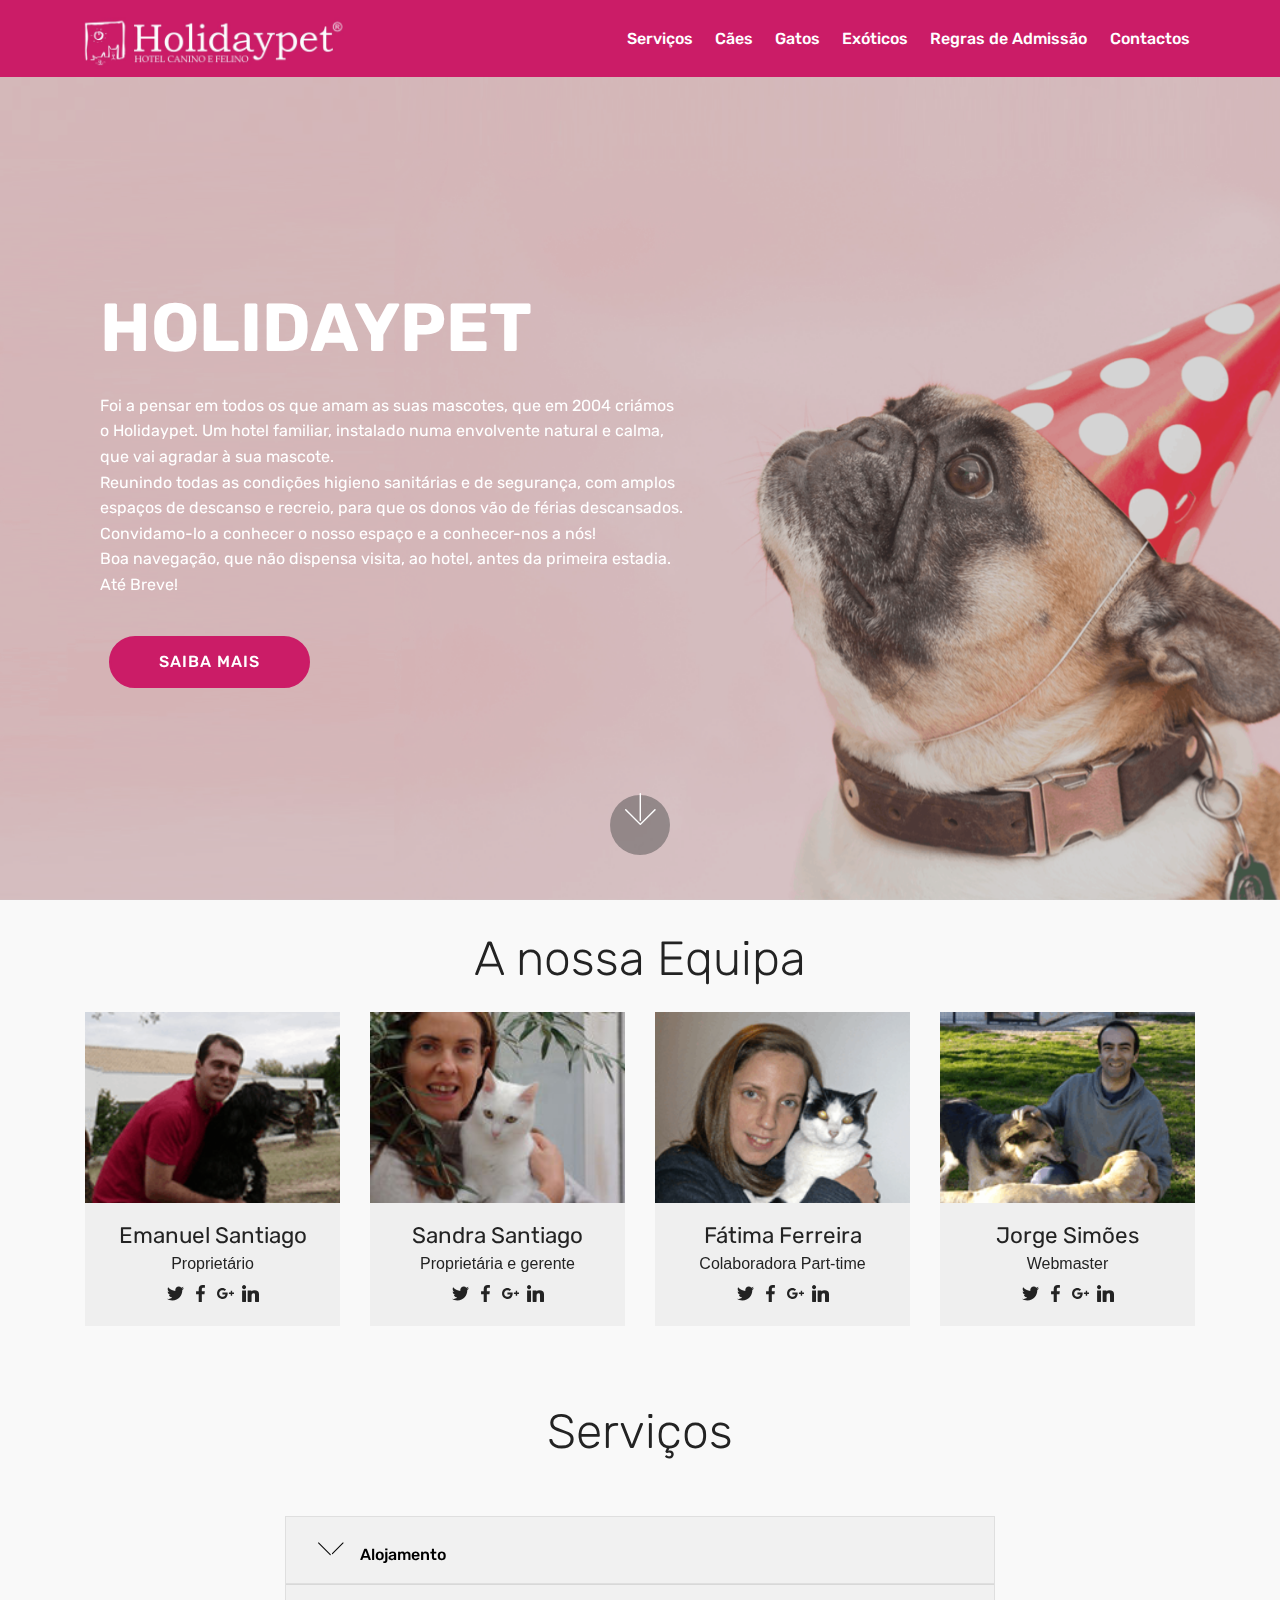
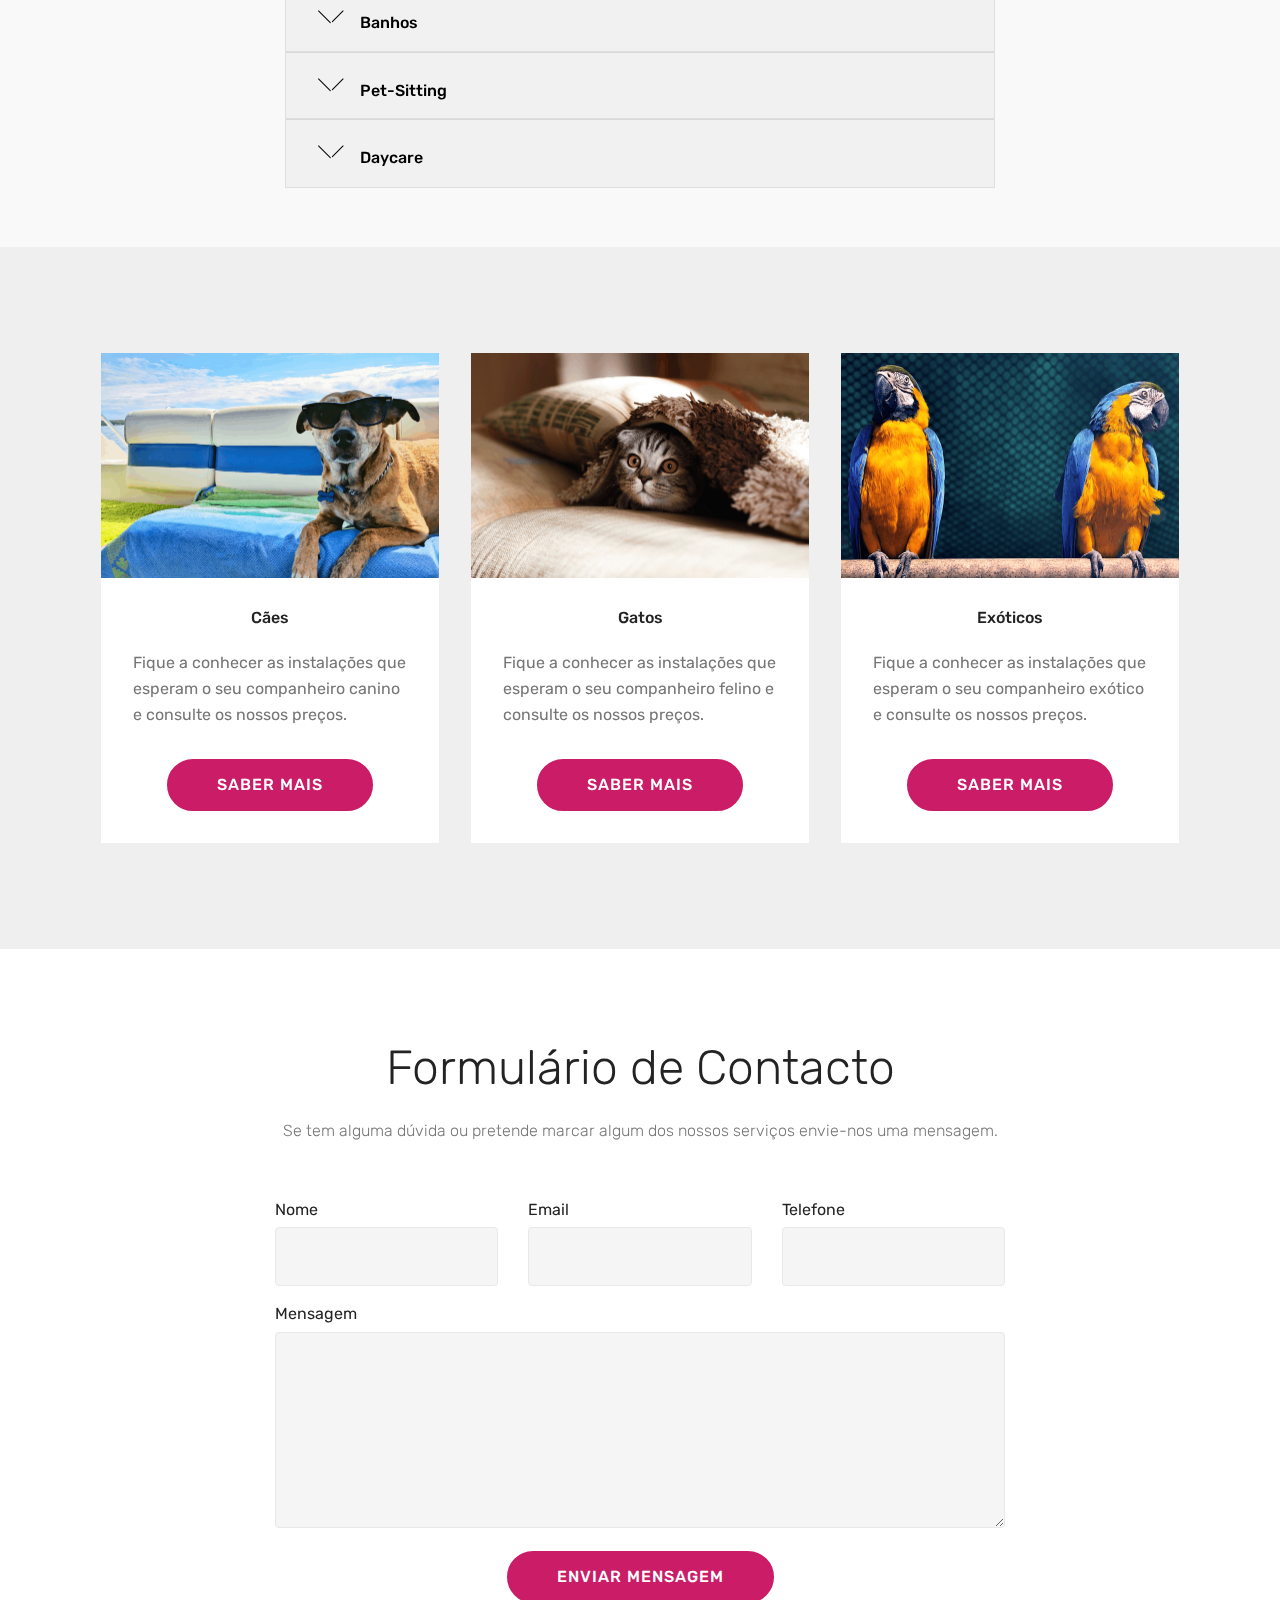
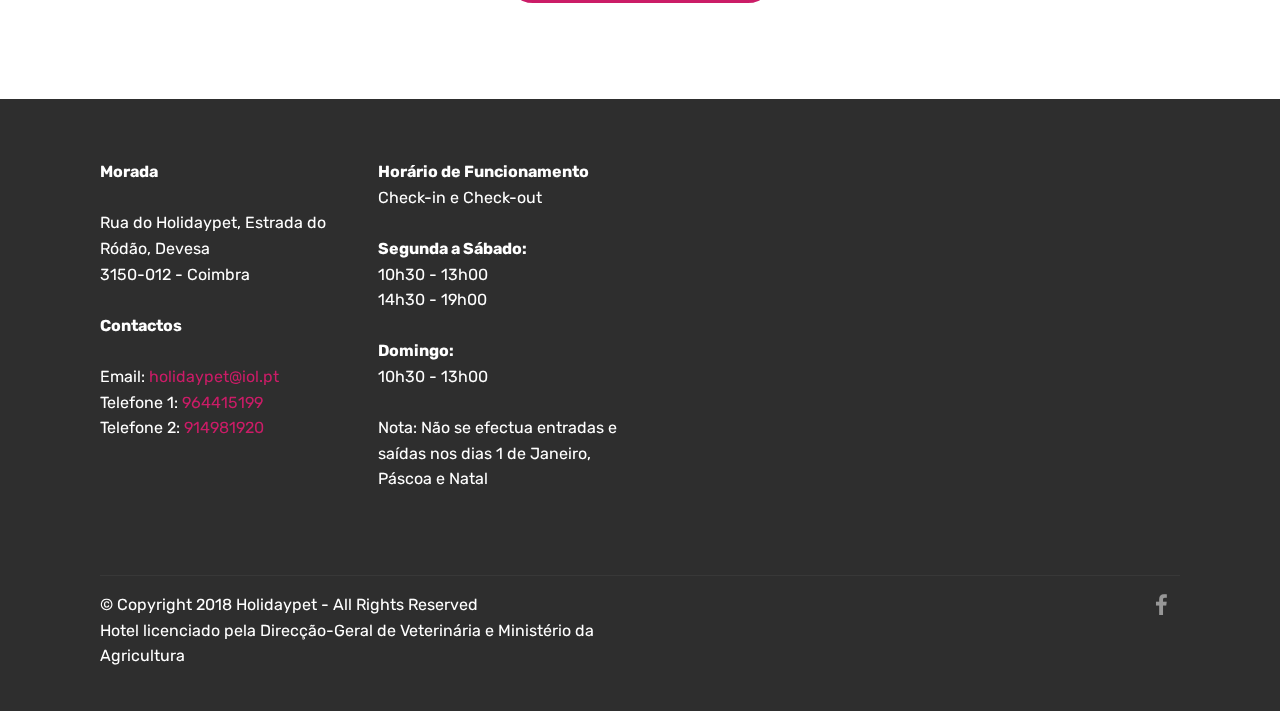
==== commit e6e8a82d: "create github pages" ====
--- a/index.html
+++ b/index.html
@@ -1,10 +1,10 @@
 <!DOCTYPE html>
 <html >
 <head>
-  <!-- Site made with Mobirise Website Builder v4.8.1, https://mobirise.com -->
+  <!-- Site made with Mobirise Website Builder v4.8.6, https://mobirise.com -->
   <meta charset="UTF-8">
   <meta http-equiv="X-UA-Compatible" content="IE=edge">
-  <meta name="generator" content="Mobirise v4.8.1, mobirise.com">
+  <meta name="generator" content="Mobirise v4.8.6, mobirise.com">
   <meta name="viewport" content="width=device-width, initial-scale=1, minimum-scale=1">
   <link rel="shortcut icon" href="assets/images/logo-570x126.png" type="image/x-icon">
   <meta name="description" content="">
@@ -70,7 +70,7 @@
     </nav>
 </section>
 
-<section class="engine"><a href="https://mobiri.se/v">html templates</a></section><section class="header9 cid-r0PoAAW3eg mbr-fullscreen mbr-parallax-background" id="header9-2u">
+<section class="engine"><a href="https://mobirise.info/u">bootstrap website templates</a></section><section class="header9 cid-r0PoAAW3eg mbr-fullscreen mbr-parallax-background" id="header9-2u">
 
     
 
@@ -84,7 +84,7 @@
             </h1>
             
             <p class="mbr-text align-left pb-3 mbr-fonts-style display-7">Foi a pensar em todos os que amam as suas mascotes, que em 2004 criámos<br> o Holidaypet. Um hotel familiar, instalado numa envolvente natural e calma,<br> que vai agradar à sua mascote.<br>Reunindo todas as condições higieno sanitárias e de segurança, com amplos <br>espaços de descanso e recreio, para que os donos vão de férias descansados.<br>Convidamo-lo a conhecer o nosso espaço e a conhecer-nos a nós! <br>Boa navegação, que não dispensa visita, ao hotel, antes da primeira estadia. <br>Até Breve!</p>
-            <div class="mbr-section-btn align-left"><a class="btn btn-md btn-secondary display-4" href="https://mobirise.com">SABE MAIS</a></div>
+            <div class="mbr-section-btn align-left"><a class="btn btn-md btn-secondary display-4" href="https://mobirise.com">SAIBA MAIS</a></div>
         </div>
     </div>
 
@@ -404,7 +404,7 @@
             <div class="media-container-column col-lg-8" data-form-type="formoid">
                     <div data-form-alert="" hidden="">Obrigado por entrar em contacto connosco!</div>
             
-                    <form class="mbr-form" action="https://mobirise.com/" method="post" data-form-title="Mobirise Form"><input type="hidden" name="email" data-form-email="true" value="cgii+qHVzzwl19HtcxPn2Hf8NtanDV+rA7GjeRIe0crvf9YnSVS6POp0loMWx1vFaktTw7G5fOUTN0noNILBlGeUNCCtD7Axg7xq3Pv9yaRhosr0jr+OQCxIlFz5Ya4S" data-form-field="Email">
+                    <form class="mbr-form" action="https://mobirise.com/" method="post" data-form-title="Mobirise Form"><input type="hidden" name="email" data-form-email="true" value="eO1PviaOljtl+cMENC9LLR7R3BKb0lgSu6oY3HkP9jUtB4LJgAihzpkCPp92dMdBF+k+q+0nnGWsIuB3o9U99aeNMVlxM8EW5ZA2xhKyA/i7eCO1U9rgH044n1vrBwhA">
                         <div class="row row-sm-offset">
                             <div class="col-md-4 multi-horizontal" data-for="name">
                                 <div class="form-group">
--- a/assets/theme/css/style.css
+++ b/assets/theme/css/style.css
@@ -8,418 +8,5 @@
 }/*!
  * Mobirise v4 theme (https://mobirise.com/)
  * Copyright 2017 Mobirise
- */
-section {
-  background-color: #eeeeee; }
-
-section,
-.container,
-.container-fluid {
-  position: relative;
-  word-wrap: break-word; }
-
-a.mbr-iconfont:hover {
-  text-decoration: none; }
-
-.article .lead p, .article .lead ul, .article .lead ol, .article .lead pre, .article .lead blockquote {
-  margin-bottom: 0; }
-
-a {
-  font-style: normal;
-  font-weight: 400;
-  cursor: pointer; }
-  a, a:hover {
-    text-decoration: none; }
-
-figure {
-  margin-bottom: 0; }
-
-body {
-  color: #232323; }
-
-h1, h2, h3, h4, h5, h6,
-.h1, .h2, .h3, .h4, .h5, .h6,
-.display-1, .display-2, .display-3, .display-4 {
-  line-height: 1;
-  word-break: break-word;
-  word-wrap: break-word; }
-
-b, strong {
-  font-weight: bold; }
-
-blockquote {
-  padding: 10px 0 10px 20px;
-  position: relative;
-  border-left: 2px solid;
-  border-color: #ff3366; }
-
-input:-webkit-autofill, input:-webkit-autofill:hover, input:-webkit-autofill:focus, input:-webkit-autofill:active {
-  transition-delay: 9999s;
-  transition-property: background-color, color; }
-
-textarea[type="hidden"] {
-  display: none; }
-
-body {
-  position: relative; }
-
-section {
-  background-position: 50% 50%;
-  background-repeat: no-repeat;
-  background-size: cover; }
-  section .mbr-background-video,
-  section .mbr-background-video-preview {
-    position: absolute;
-    bottom: 0;
-    left: 0;
-    right: 0;
-    top: 0; }
-
-.hidden {
-  visibility: hidden; }
-
-.mbr-z-index20 {
-  z-index: 20; }
-
-/*! Base colors */
-.mbr-white {
-  color: #ffffff; }
-
-.mbr-black {
-  color: #000000; }
-
-.mbr-bg-white {
-  background-color: #ffffff; }
-
-.mbr-bg-black {
-  background-color: #000000; }
-
-/*! Text-aligns */
-.align-left {
-  text-align: left; }
-
-.align-center {
-  text-align: center; }
-
-.align-right {
-  text-align: right; }
-
-@media (max-width: 767px) {
-  .align-left, .align-center, .align-right, .mbr-section-btn, .mbr-section-title {
-    text-align: center; } }
-/*! Font-weight  */
-.mbr-light {
-  font-weight: 300; }
-
-.mbr-regular {
-  font-weight: 400; }
-
-.mbr-semibold {
-  font-weight: 500; }
-
-.mbr-bold {
-  font-weight: 700; }
-
-/*! Media  */
-.media-size-item {
-  -webkit-flex: 1 1 auto;
-  -moz-flex: 1 1 auto;
-  -ms-flex: 1 1 auto;
-  -o-flex: 1 1 auto;
-  flex: 1 1 auto; }
-
-.media-content {
-  -webkit-flex-basis: 100%;
-  flex-basis: 100%; }
-
-.media-container-row {
-  display: -ms-flexbox;
-  display: -webkit-flex;
-  display: flex;
-  -webkit-flex-direction: row;
-  -ms-flex-direction: row;
-  flex-direction: row;
-  -webkit-flex-wrap: wrap;
-  -ms-flex-wrap: wrap;
-  flex-wrap: wrap;
-  -webkit-justify-content: center;
-  -ms-flex-pack: center;
-  justify-content: center;
-  -webkit-align-content: center;
-  -ms-flex-line-pack: center;
-  align-content: center;
-  -webkit-align-items: start;
-  -ms-flex-align: start;
-  align-items: start; }
-  .media-container-row .media-size-item {
-    width: 400px; }
-
-.media-container-column {
-  display: -ms-flexbox;
-  display: -webkit-flex;
-  display: flex;
-  -webkit-flex-direction: column;
-  -ms-flex-direction: column;
-  flex-direction: column;
-  -webkit-flex-wrap: wrap;
-  -ms-flex-wrap: wrap;
-  flex-wrap: wrap;
-  -webkit-justify-content: center;
-  -ms-flex-pack: center;
-  justify-content: center;
-  -webkit-align-content: center;
-  -ms-flex-line-pack: center;
-  align-content: center;
-  -webkit-align-items: stretch;
-  -ms-flex-align: stretch;
-  align-items: stretch; }
-  .media-container-column > * {
-    width: 100%; }
-
-@media (min-width: 992px) {
-  .media-container-row {
-    -webkit-flex-wrap: nowrap;
-    -ms-flex-wrap: nowrap;
-    flex-wrap: nowrap; } }
-figure {
-  overflow: hidden; }
-
-figure[mbr-media-size] {
-  transition: width 0.1s; }
-
-.mbr-figure img, .mbr-figure iframe {
-  display: block;
-  width: 100%; }
-
-.card {
-  background-color: transparent;
-  border: none; }
-
-.card-img {
-  text-align: center;
-  flex-shrink: 0; }
-
-.media {
-  max-width: 100%;
-  margin: 0 auto; }
-
-.mbr-figure {
-  -ms-flex-item-align: center;
-  -ms-grid-row-align: center;
-  -webkit-align-self: center;
-  align-self: center; }
-
-.media-container > div {
-  max-width: 100%; }
-
-.mbr-figure img, .card-img img {
-  width: 100%; }
-
-@media (max-width: 991px) {
-  .media-size-item {
-    width: auto !important; }
-
-  .media {
-    width: auto; }
-
-  .mbr-figure {
-    width: 100% !important; } }
-/*! Buttons */
-.mbr-section-btn {
-  margin-left: -.25rem;
-  margin-right: -.25rem;
-  font-size: 0; }
-
-nav .mbr-section-btn {
-  margin-left: 0rem;
-  margin-right: 0rem; }
-
-/*! Btn icon margin */
-.btn .mbr-iconfont, .btn.btn-sm .mbr-iconfont {
-  cursor: pointer;
-  margin-right: 0.5rem; }
-
-.btn.btn-md .mbr-iconfont, .btn.btn-md .mbr-iconfont {
-  margin-right: 0.8rem; }
-
-.mbr-regular {
-  font-weight: 400; }
-
-.mbr-semibold {
-  font-weight: 500; }
-
-.mbr-bold {
-  font-weight: 700; }
-
-[type="submit"] {
-  -webkit-appearance: none; }
-
-/*! Full-screen */
-.mbr-fullscreen .mbr-overlay {
-  min-height: 100vh; }
-
-.mbr-fullscreen {
-  display: flex;
-  display: -webkit-flex;
-  display: -moz-flex;
-  display: -ms-flex;
-  display: -o-flex;
-  align-items: center;
-  -webkit-align-items: center;
-  min-height: 100vh;
-  padding-top: 3rem;
-  padding-bottom: 3rem; }
-
-/*! Map */
-.map {
-  height: 25rem;
-  position: relative; }
-  .map iframe {
-    width: 100%;
-    height: 100%; }
-
-/* Form */
-.form-asterisk {
-  font-family: initial;
-  position: absolute;
-  top: -2px;
-  font-weight: normal; }
-
-/*! Scroll to top arrow */
-.mbr-arrow-up {
-  bottom: 25px;
-  right: 90px;
-  position: fixed;
-  text-align: right;
-  z-index: 5000;
-  color: #ffffff;
-  font-size: 32px;
-  transform: rotate(180deg);
-  -webkit-transform: rotate(180deg); }
-
-.mbr-arrow-up a {
-  background: rgba(0, 0, 0, 0.2);
-  border-radius: 3px;
-  color: #fff;
-  display: inline-block;
-  height: 60px;
-  width: 60px;
-  outline-style: none !important;
-  position: relative;
-  text-decoration: none;
-  transition: all .3s ease-in-out;
-  cursor: pointer;
-  text-align: center; }
-  .mbr-arrow-up a:hover {
-    background-color: rgba(0, 0, 0, 0.4); }
-  .mbr-arrow-up a i {
-    line-height: 60px; }
-
-.mbr-arrow-up-icon {
-  display: block;
-  color: #fff; }
-
-.mbr-arrow-up-icon::before {
-  content: "\203a";
-  display: inline-block;
-  font-family: serif;
-  font-size: 32px;
-  line-height: 1;
-  font-style: normal;
-  position: relative;
-  top: 6px;
-  left: -4px;
-  -webkit-transform: rotate(-90deg);
-  transform: rotate(-90deg); }
-
-/*! Arrow Down */
-.mbr-arrow {
-  position: absolute;
-  bottom: 45px;
-  left: 50%;
-  width: 60px;
-  height: 60px;
-  cursor: pointer;
-  background-color: rgba(80, 80, 80, 0.5);
-  border-radius: 50%;
-  -webkit-transform: translateX(-50%);
-  transform: translateX(-50%); }
-  .mbr-arrow > a {
-    display: inline-block;
-    text-decoration: none;
-    outline-style: none;
-    -webkit-animation: arrowdown 1.7s ease-in-out infinite;
-    animation: arrowdown 1.7s ease-in-out infinite; }
-    .mbr-arrow > a > i {
-      position: absolute;
-      top: -2px;
-      left: 15px;
-      font-size: 2rem; }
-
-@keyframes arrowdown {
-  0% {
-    transform: translateY(0px);
-    -webkit-transform: translateY(0px); }
-  50% {
-    transform: translateY(-5px);
-    -webkit-transform: translateY(-5px); }
-  100% {
-    transform: translateY(0px);
-    -webkit-transform: translateY(0px); } }
-@-webkit-keyframes arrowdown {
-  0% {
-    transform: translateY(0px);
-    -webkit-transform: translateY(0px); }
-  50% {
-    transform: translateY(-5px);
-    -webkit-transform: translateY(-5px); }
-  100% {
-    transform: translateY(0px);
-    -webkit-transform: translateY(0px); } }
-@media (max-width: 500px) {
-  .mbr-arrow-up {
-    left: 50%;
-    right: auto;
-    transform: translateX(-50%) rotate(180deg);
-    -webkit-transform: translateX(-50%) rotate(180deg); } }
-/*Gradients animation*/
-@keyframes gradient-animation {
-  from {
-    background-position: 0% 100%;
-    animation-timing-function: ease-in-out; }
-  to {
-    background-position: 100% 0%;
-    animation-timing-function: ease-in-out; } }
-@-webkit-keyframes gradient-animation {
-  from {
-    background-position: 0% 100%;
-    animation-timing-function: ease-in-out; }
-  to {
-    background-position: 100% 0%;
-    animation-timing-function: ease-in-out; } }
-.bg-gradient {
-  background-size: 200% 200%;
-  animation: gradient-animation 5s infinite alternate;
-  -webkit-animation: gradient-animation 5s infinite alternate; }
-
-.menu .navbar-brand {
-  display: -webkit-flex; }
-  .menu .navbar-brand span {
-    display: flex;
-    display: -webkit-flex; }
-  .menu .navbar-brand .navbar-caption-wrap {
-    display: -webkit-flex; }
-  .menu .navbar-brand .navbar-logo img {
-    display: -webkit-flex; }
-@media (min-width: 768px) and (max-width: 991px) {
-  .menu .navbar-toggleable-sm .navbar-nav {
-    display: -webkit-box;
-    display: -webkit-flex;
-    display: -ms-flexbox; } }
-@media (min-width: 992px) {
-  .menu .navbar-nav.nav-dropdown {
-    display: -webkit-flex; }
-  .menu .navbar-toggleable-sm .navbar-collapse {
-    display: -webkit-flex !important; } }
-
+ */section{background-color:#eeeeee}section,.container,.container-fluid{position:relative;word-wrap:break-word}a.mbr-iconfont:hover{text-decoration:none}.article .lead p,.article .lead ul,.article .lead ol,.article .lead pre,.article .lead blockquote{margin-bottom:0}a{font-style:normal;font-weight:400;cursor:pointer}a,a:hover{text-decoration:none}figure{margin-bottom:0}body{color:#232323}h1,h2,h3,h4,h5,h6,.h1,.h2,.h3,.h4,.h5,.h6,.display-1,.display-2,.display-3,.display-4{line-height:1;word-break:break-word;word-wrap:break-word}b,strong{font-weight:bold}blockquote{padding:10px 0 10px 20px;position:relative;border-left:2px solid;border-color:#ff3366}input:-webkit-autofill,input:-webkit-autofill:hover,input:-webkit-autofill:focus,input:-webkit-autofill:active{transition-delay:9999s;transition-property:background-color, color}textarea[type="hidden"]{display:none}body{position:relative}section{background-position:50% 50%;background-repeat:no-repeat;background-size:cover}section .mbr-background-video,section .mbr-background-video-preview{position:absolute;bottom:0;left:0;right:0;top:0}.hidden{visibility:hidden}.mbr-z-index20{z-index:20}/*! Base colors */.mbr-white{color:#ffffff}.mbr-black{color:#000000}.mbr-bg-white{background-color:#ffffff}.mbr-bg-black{background-color:#000000}/*! Text-aligns */.align-left{text-align:left}.align-center{text-align:center}.align-right{text-align:right}@media (max-width: 767px){.align-left,.align-center,.align-right,.mbr-section-btn,.mbr-section-title{text-align:center}}/*! Font-weight  */.mbr-light{font-weight:300}.mbr-regular{font-weight:400}.mbr-semibold{font-weight:500}.mbr-bold{font-weight:700}/*! Media  */.media-size-item{-webkit-flex:1 1 auto;-moz-flex:1 1 auto;-ms-flex:1 1 auto;-o-flex:1 1 auto;flex:1 1 auto}.media-content{-webkit-flex-basis:100%;flex-basis:100%}.media-container-row{display:-ms-flexbox;display:-webkit-flex;display:flex;-webkit-flex-direction:row;-ms-flex-direction:row;flex-direction:row;-webkit-flex-wrap:wrap;-ms-flex-wrap:wrap;flex-wrap:wrap;-webkit-justify-content:center;-ms-flex-pack:center;justify-content:center;-webkit-align-content:center;-ms-flex-line-pack:center;align-content:center;-webkit-align-items:start;-ms-flex-align:start;align-items:start}.media-container-row .media-size-item{width:400px}.media-container-column{display:-ms-flexbox;display:-webkit-flex;display:flex;-webkit-flex-direction:column;-ms-flex-direction:column;flex-direction:column;-webkit-flex-wrap:wrap;-ms-flex-wrap:wrap;flex-wrap:wrap;-webkit-justify-content:center;-ms-flex-pack:center;justify-content:center;-webkit-align-content:center;-ms-flex-line-pack:center;align-content:center;-webkit-align-items:stretch;-ms-flex-align:stretch;align-items:stretch}.media-container-column>*{width:100%}@media (min-width: 992px){.media-container-row{-webkit-flex-wrap:nowrap;-ms-flex-wrap:nowrap;flex-wrap:nowrap}}figure{overflow:hidden}figure[mbr-media-size]{transition:width 0.1s}.mbr-figure img,.mbr-figure iframe{display:block;width:100%}.card{background-color:transparent;border:none}.card-img{text-align:center;flex-shrink:0;-webkit-flex-shrink:0}.media{max-width:100%;margin:0 auto}.mbr-figure{-ms-flex-item-align:center;-ms-grid-row-align:center;-webkit-align-self:center;align-self:center}.media-container>div{max-width:100%}.mbr-figure img,.card-img img{width:100%}@media (max-width: 991px){.media-size-item{width:auto !important}.media{width:auto}.mbr-figure{width:100% !important}}/*! Buttons */.mbr-section-btn{margin-left:-.25rem;margin-right:-.25rem;font-size:0}nav .mbr-section-btn{margin-left:0rem;margin-right:0rem}/*! Btn icon margin */.btn .mbr-iconfont,.btn.btn-sm .mbr-iconfont{cursor:pointer;margin-right:0.5rem}.btn.btn-md .mbr-iconfont,.btn.btn-md .mbr-iconfont{margin-right:0.8rem}.mbr-regular{font-weight:400}.mbr-semibold{font-weight:500}.mbr-bold{font-weight:700}[type="submit"]{-webkit-appearance:none}/*! Full-screen */.mbr-fullscreen .mbr-overlay{min-height:100vh}.mbr-fullscreen{display:flex;display:-webkit-flex;display:-moz-flex;display:-ms-flex;display:-o-flex;align-items:center;-webkit-align-items:center;min-height:100vh;padding-top:3rem;padding-bottom:3rem}/*! Map */.map{height:25rem;position:relative}.map iframe{width:100%;height:100%}.form-asterisk{font-family:initial;position:absolute;top:-2px;font-weight:normal}/*! Scroll to top arrow */.mbr-arrow-up{bottom:25px;right:90px;position:fixed;text-align:right;z-index:5000;color:#ffffff;font-size:32px;transform:rotate(180deg);-webkit-transform:rotate(180deg)}.mbr-arrow-up a{background:rgba(0,0,0,0.2);border-radius:3px;color:#fff;display:inline-block;height:60px;width:60px;outline-style:none !important;position:relative;text-decoration:none;transition:all .3s ease-in-out;cursor:pointer;text-align:center}.mbr-arrow-up a:hover{background-color:rgba(0,0,0,0.4)}.mbr-arrow-up a i{line-height:60px}.mbr-arrow-up-icon{display:block;color:#fff}.mbr-arrow-up-icon::before{content:"\203a";display:inline-block;font-family:serif;font-size:32px;line-height:1;font-style:normal;position:relative;top:6px;left:-4px;-webkit-transform:rotate(-90deg);transform:rotate(-90deg)}/*! Arrow Down */.mbr-arrow{position:absolute;bottom:45px;left:50%;width:60px;height:60px;cursor:pointer;background-color:rgba(80,80,80,0.5);border-radius:50%;-webkit-transform:translateX(-50%);transform:translateX(-50%)}.mbr-arrow>a{display:inline-block;text-decoration:none;outline-style:none;-webkit-animation:arrowdown 1.7s ease-in-out infinite;animation:arrowdown 1.7s ease-in-out infinite}.mbr-arrow>a>i{position:absolute;top:-2px;left:15px;font-size:2rem}@keyframes arrowdown{0%{transform:translateY(0px);-webkit-transform:translateY(0px)}50%{transform:translateY(-5px);-webkit-transform:translateY(-5px)}100%{transform:translateY(0px);-webkit-transform:translateY(0px)}}@-webkit-keyframes arrowdown{0%{transform:translateY(0px);-webkit-transform:translateY(0px)}50%{transform:translateY(-5px);-webkit-transform:translateY(-5px)}100%{transform:translateY(0px);-webkit-transform:translateY(0px)}}@media (max-width: 500px){.mbr-arrow-up{left:50%;right:auto;transform:translateX(-50%) rotate(180deg);-webkit-transform:translateX(-50%) rotate(180deg)}}@keyframes gradient-animation{from{background-position:0% 100%;animation-timing-function:ease-in-out}to{background-position:100% 0%;animation-timing-function:ease-in-out}}@-webkit-keyframes gradient-animation{from{background-position:0% 100%;animation-timing-function:ease-in-out}to{background-position:100% 0%;animation-timing-function:ease-in-out}}.bg-gradient{background-size:200% 200%;animation:gradient-animation 5s infinite alternate;-webkit-animation:gradient-animation 5s infinite alternate}.menu .navbar-brand{display:-webkit-flex}.menu .navbar-brand span{display:flex;display:-webkit-flex}.menu .navbar-brand .navbar-caption-wrap{display:-webkit-flex}.menu .navbar-brand .navbar-logo img{display:-webkit-flex}@media (min-width: 768px) and (max-width: 991px){.menu .navbar-toggleable-sm .navbar-nav{display:-webkit-box;display:-webkit-flex;display:-ms-flexbox}}@media (min-width: 992px){.menu .navbar-nav.nav-dropdown{display:-webkit-flex}.menu .navbar-toggleable-sm .navbar-collapse{display:-webkit-flex !important}}.navbar{display:-webkit-flex;-webkit-flex-wrap:wrap;-webkit-align-items:center;-webkit-justify-content:space-between}.navbar-collapse{-webkit-flex-basis:100%;-webkit-flex-grow:1;-webkit-align-items:center}.nav-dropdown .link{padding:.667em 1.667em !important;margin:0 !important}.nav{display:-webkit-flex;-webkit-flex-wrap:wrap}.row{display:-webkit-flex;-webkit-flex-wrap:wrap}.justify-content-center{-webkit-justify-content:center}.form-inline{display:-webkit-flex;-webkit-flex-flow:row wrap;-webkit-align-items:center}.card-wrapper{flex:1;-webkit-flex:1}.carousel-control{display:-webkit-flex;-webkit-align-items:center;-webkit-justify-content:center}.carousel-controls{display:-webkit-flex}.media{display:-webkit-flex}
 /*# sourceMappingURL=style.css.map */
--- a/assets/mobirise/css/mbr-additional.css
+++ b/assets/mobirise/css/mbr-additional.css
@@ -92,12 +92,15 @@
   -webkit-transition: all 0.3s ease-in-out;
   -moz-transition: all 0.3s ease-in-out;
   transition: all 0.3s ease-in-out;
-  padding: 1rem 3rem;
-  border-radius: 3px;
   display: inline-flex;
   align-items: center;
   justify-content: center;
   word-break: break-word;
+  -webkit-align-items: center;
+  -webkit-justify-content: center;
+  display: -webkit-inline-flex;
+  padding: 1rem 3rem;
+  border-radius: 3px;
 }
 .btn-sm {
   font-weight: 500;
@@ -608,6 +611,7 @@
   left: 30%;
   bottom: 30%;
   transform: rotate(135deg);
+  -webkit-transform: rotate(135deg);
 }
 /* Others*/
 .note-check a[data-value=Rubik] {
@@ -648,6 +652,7 @@
   position: absolute;
   transform: rotate(45deg);
   width: 14px;
+  -webkit-transform: rotate(45deg);
 }
 .form-control {
   background-color: #f5f5f5;
@@ -709,6 +714,7 @@
 }
 .mbr-section__comments .row {
   justify-content: center;
+  -webkit-justify-content: center;
 }
 /* Forms */
 .mbr-form .btn {
@@ -1160,10 +1166,7 @@
     align-items: center;
   }
   .navbar-toggleable-sm .navbar-collapse {
-    display: -webkit-box !important;
-    display: -webkit-flex !important;
-    display: -ms-flexbox !important;
-    display: flex !important;
+    display: none;
     width: 100%;
   }
   .navbar-toggleable-sm .navbar-toggler {
@@ -1351,6 +1354,7 @@
 }
 .menu .navbar.collapsed:not(.beta-menu) {
   flex-direction: column;
+  -webkit-flex-direction: column;
 }
 .carousel-item.active,
 .carousel-item-next,
